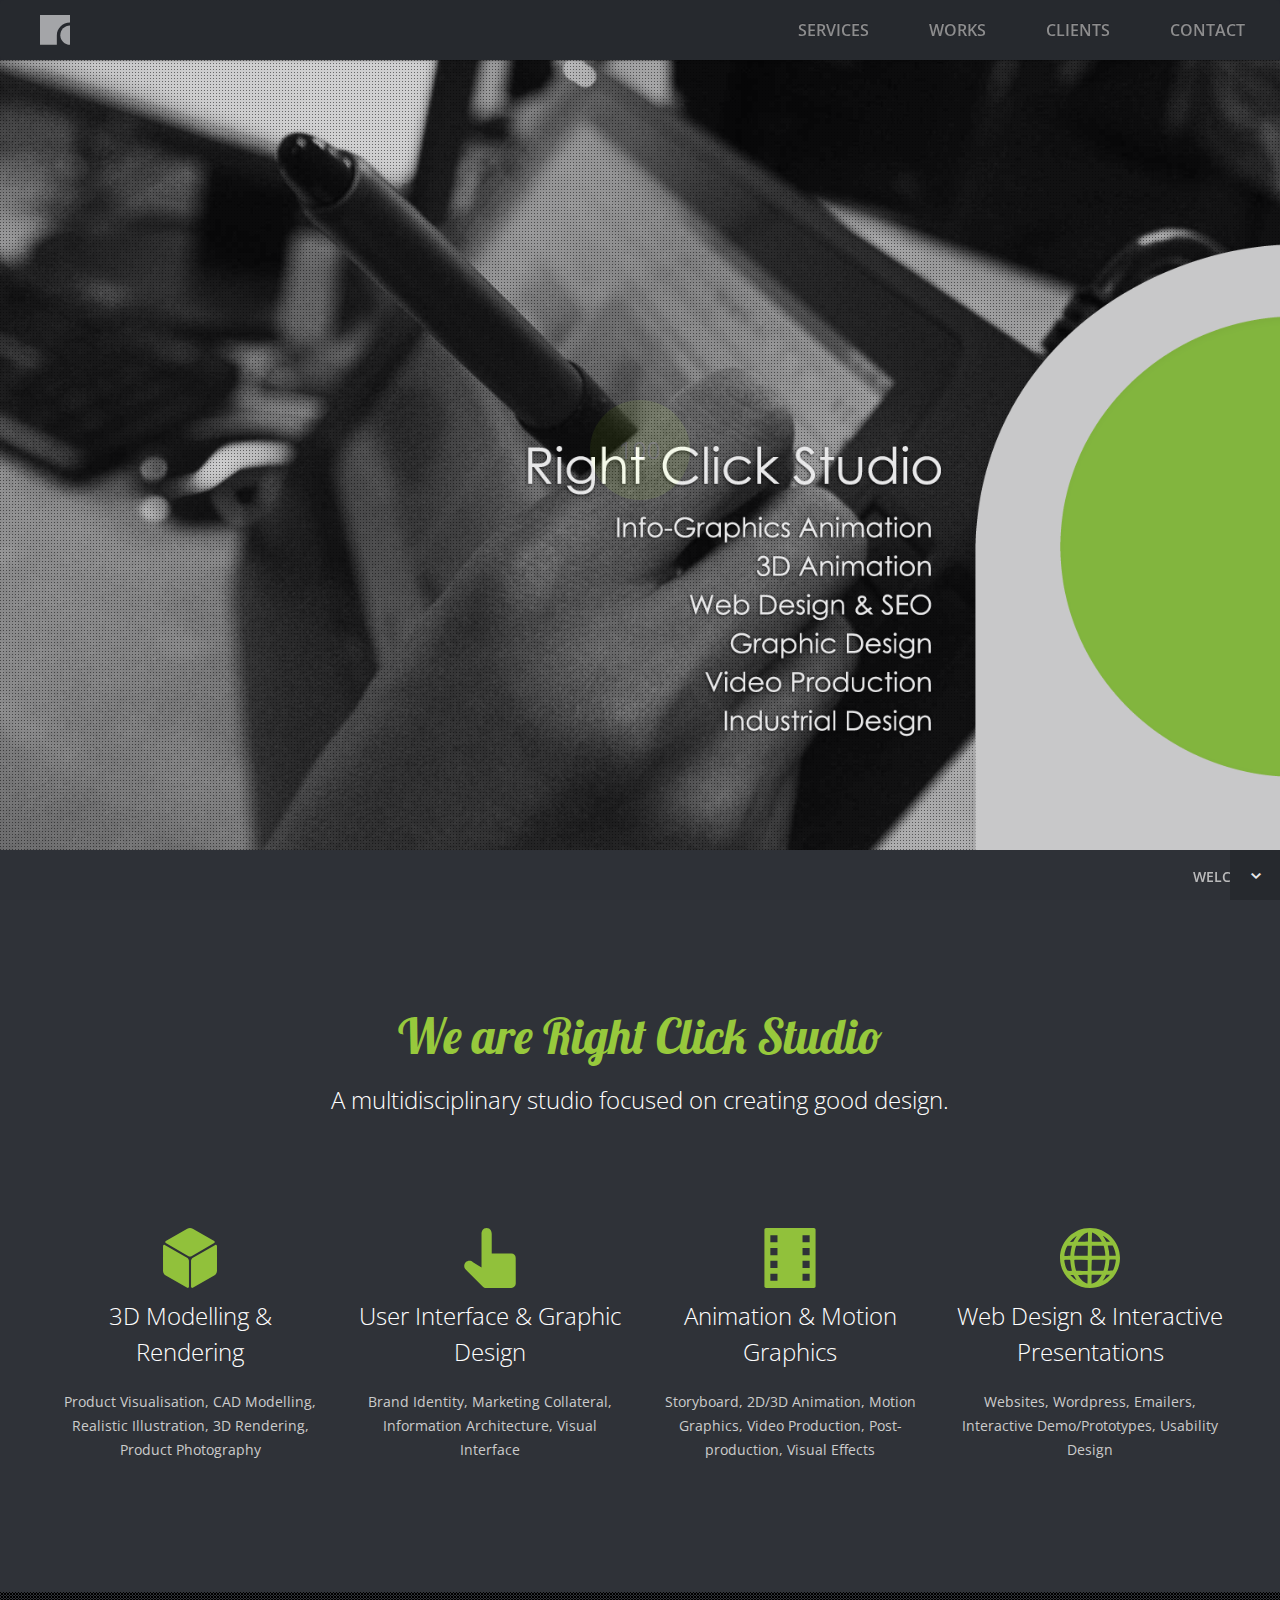
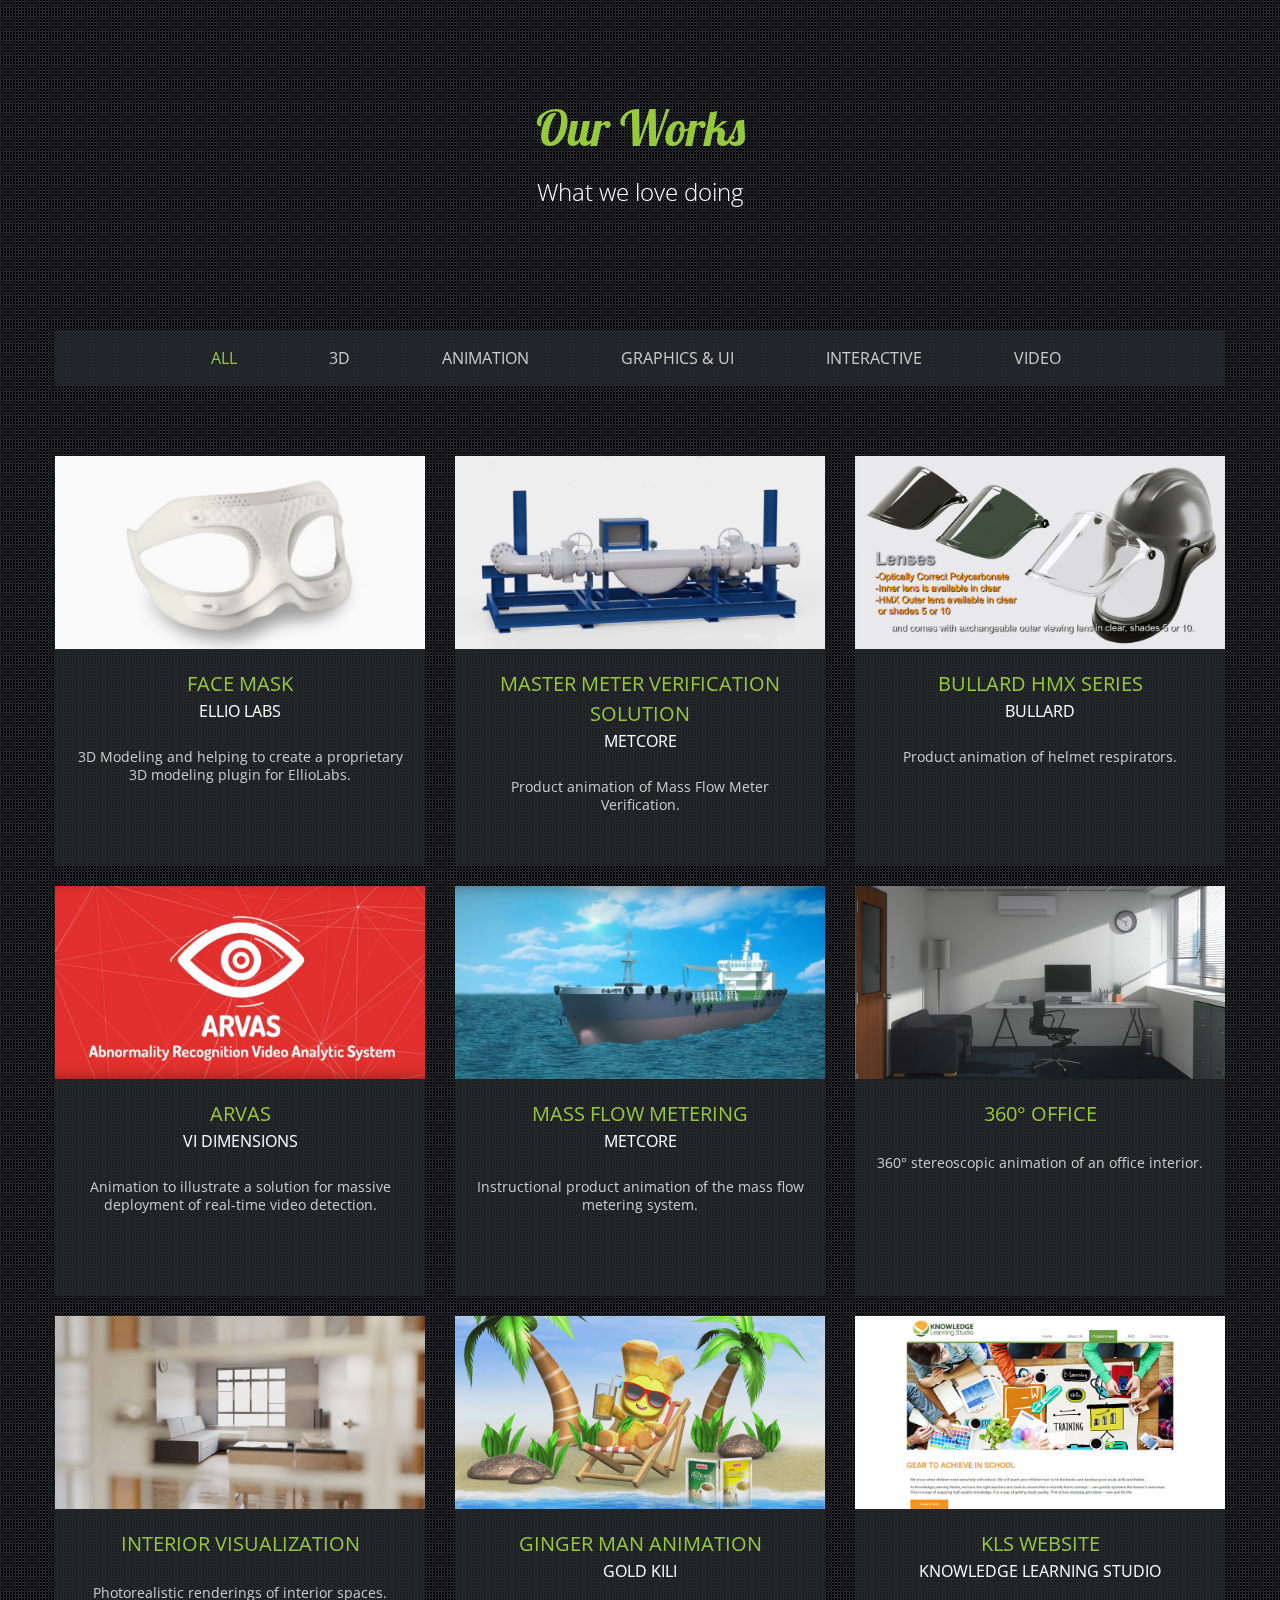
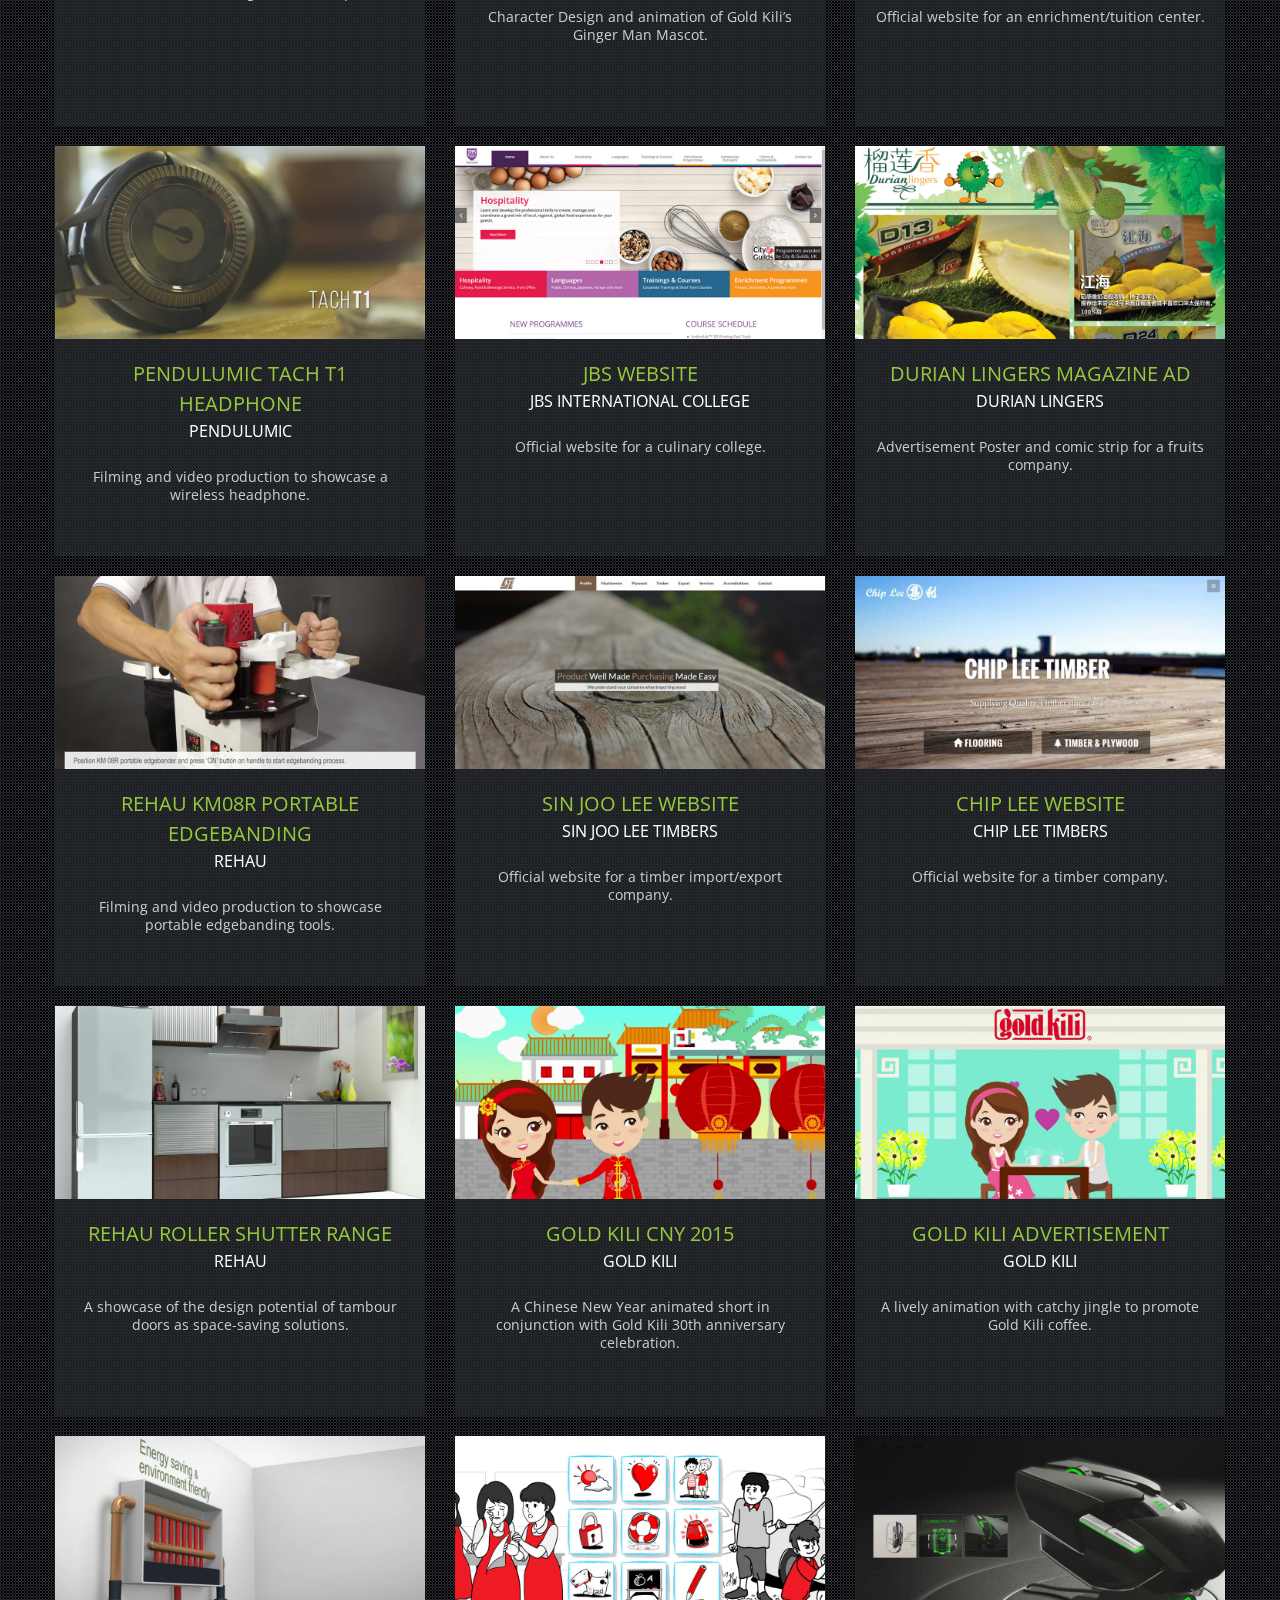
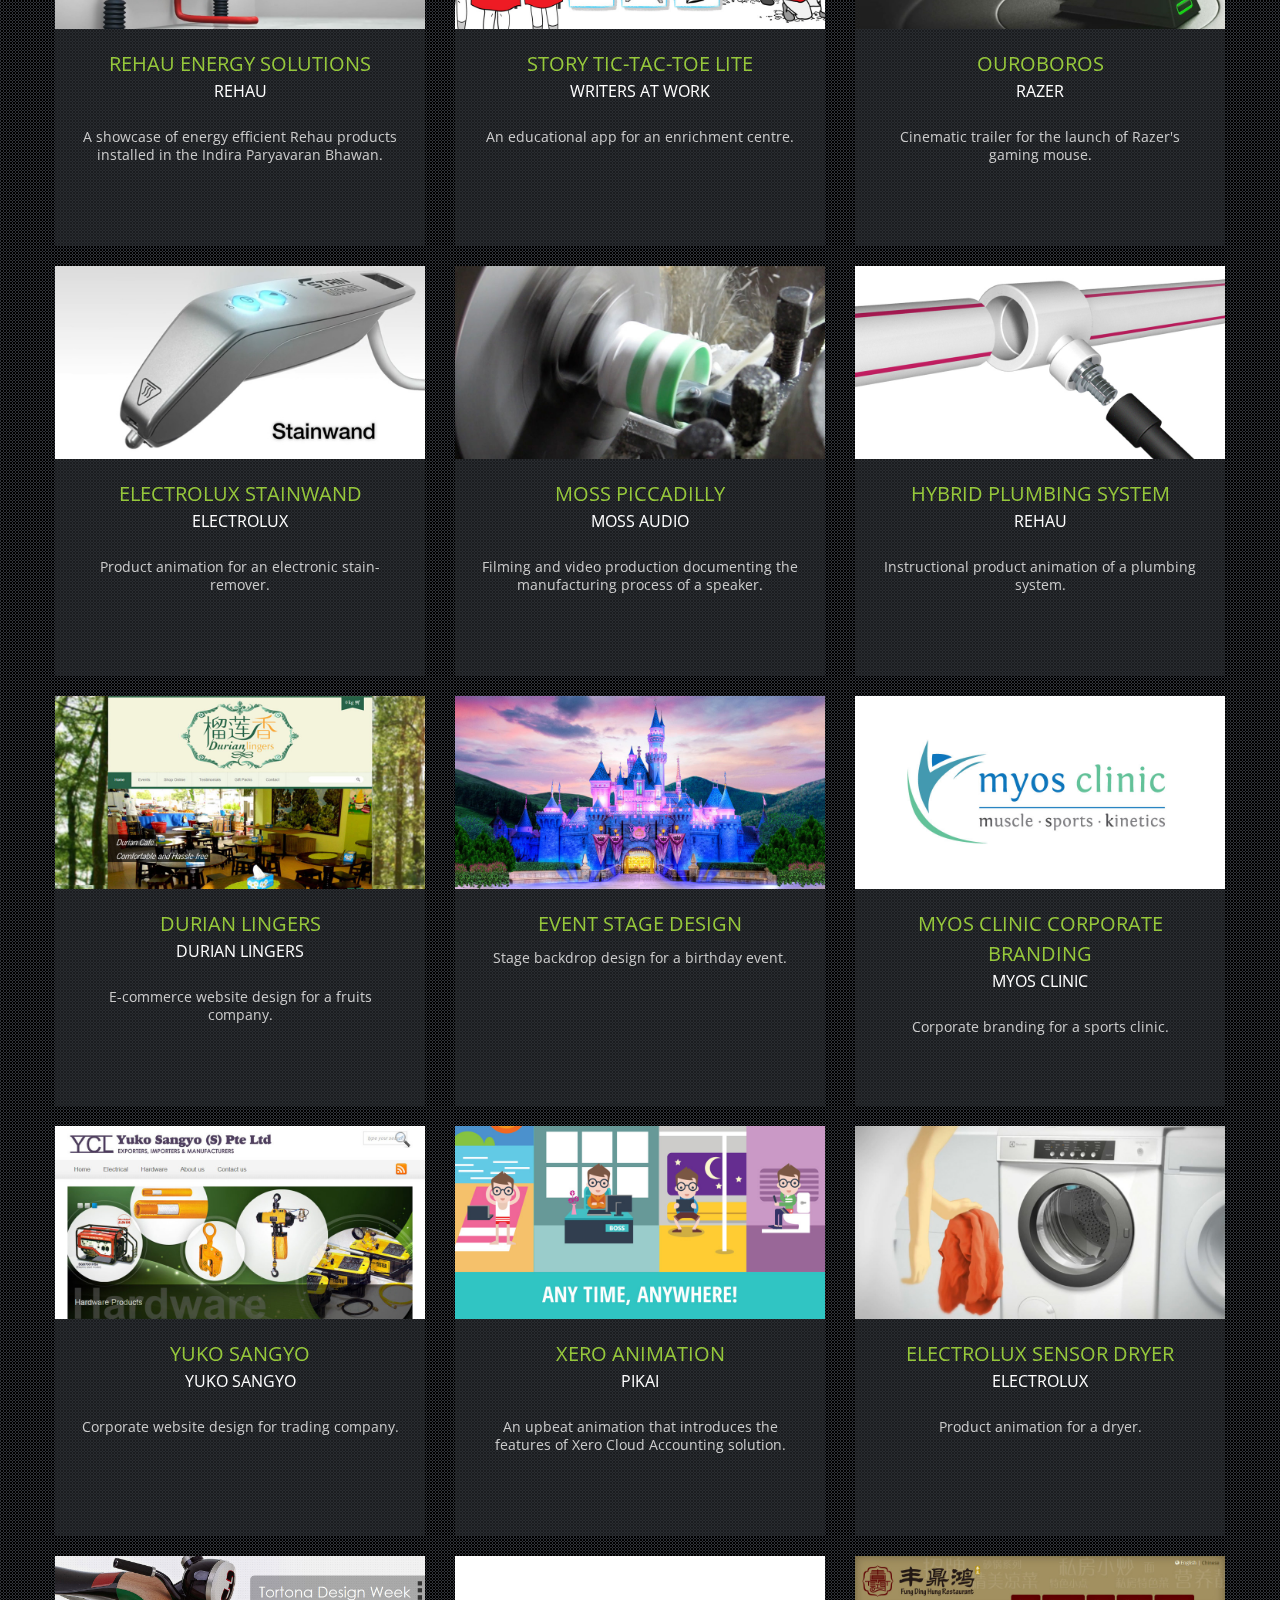
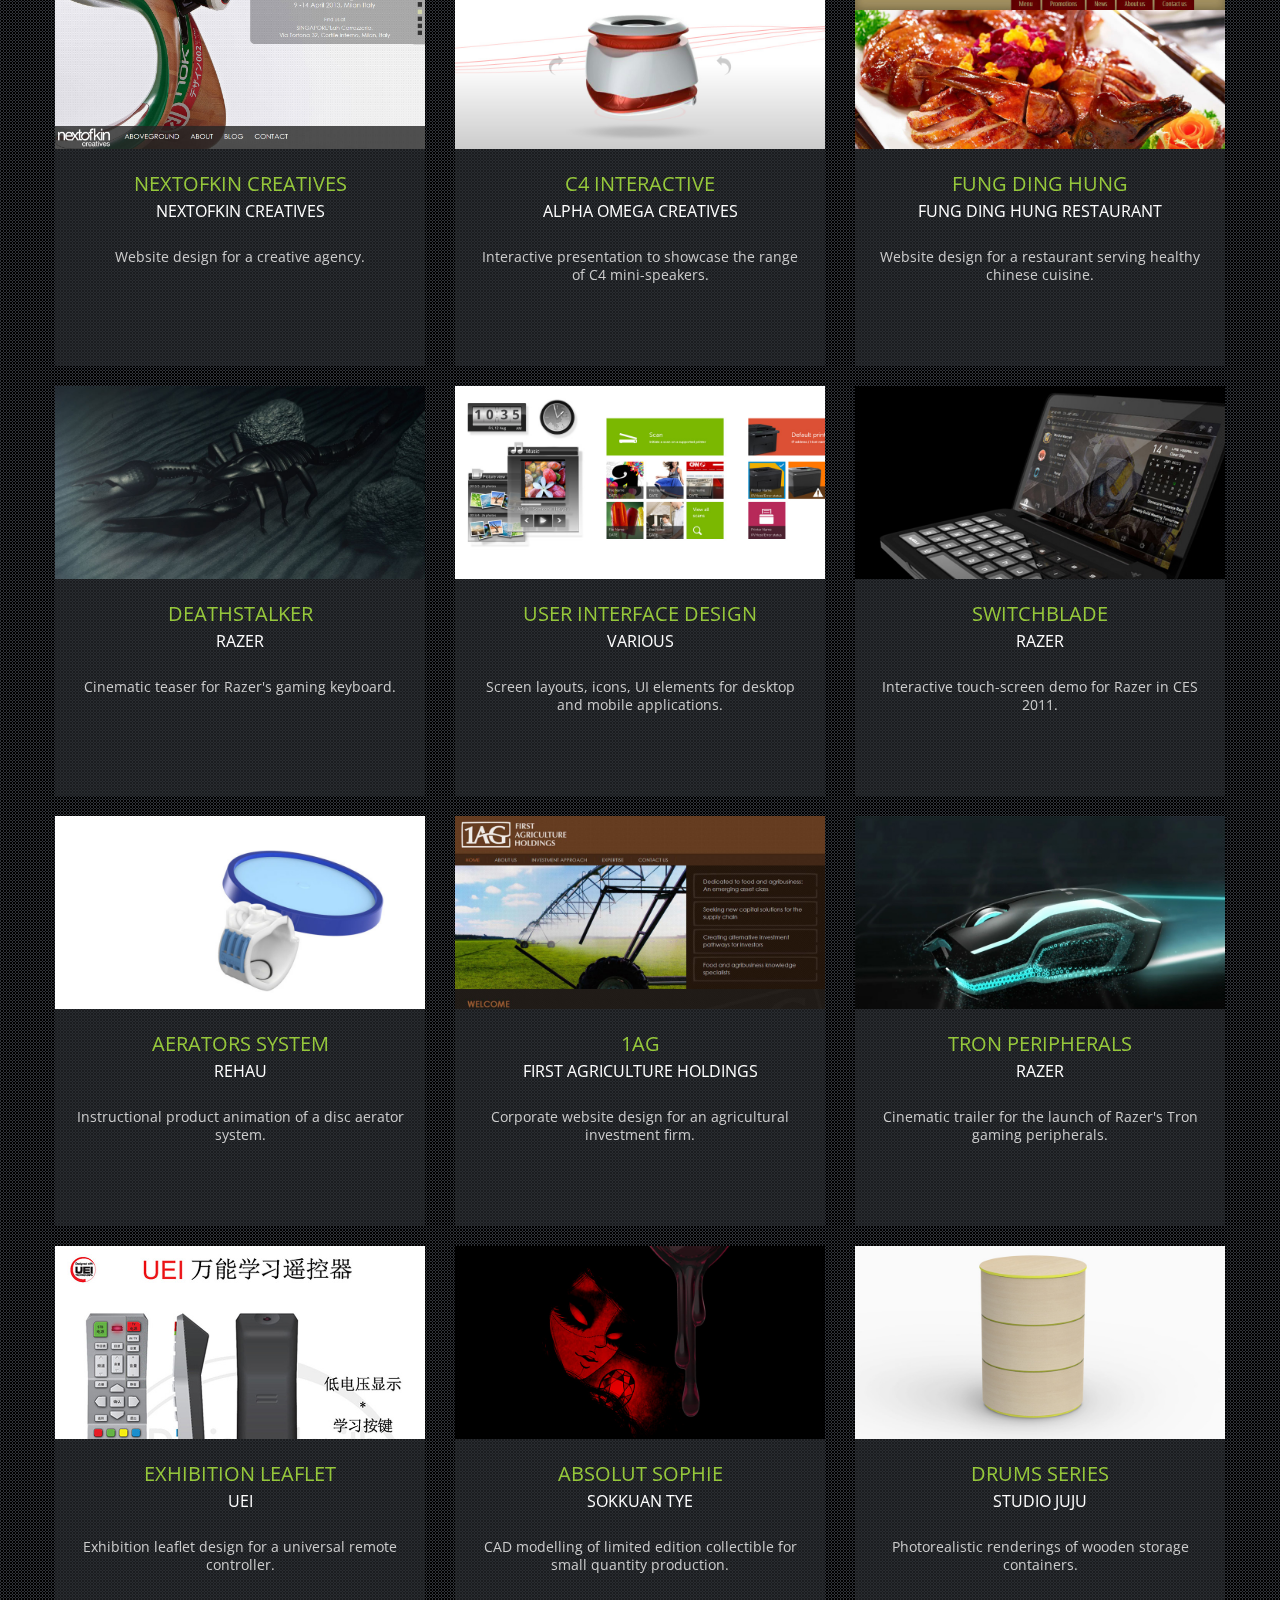
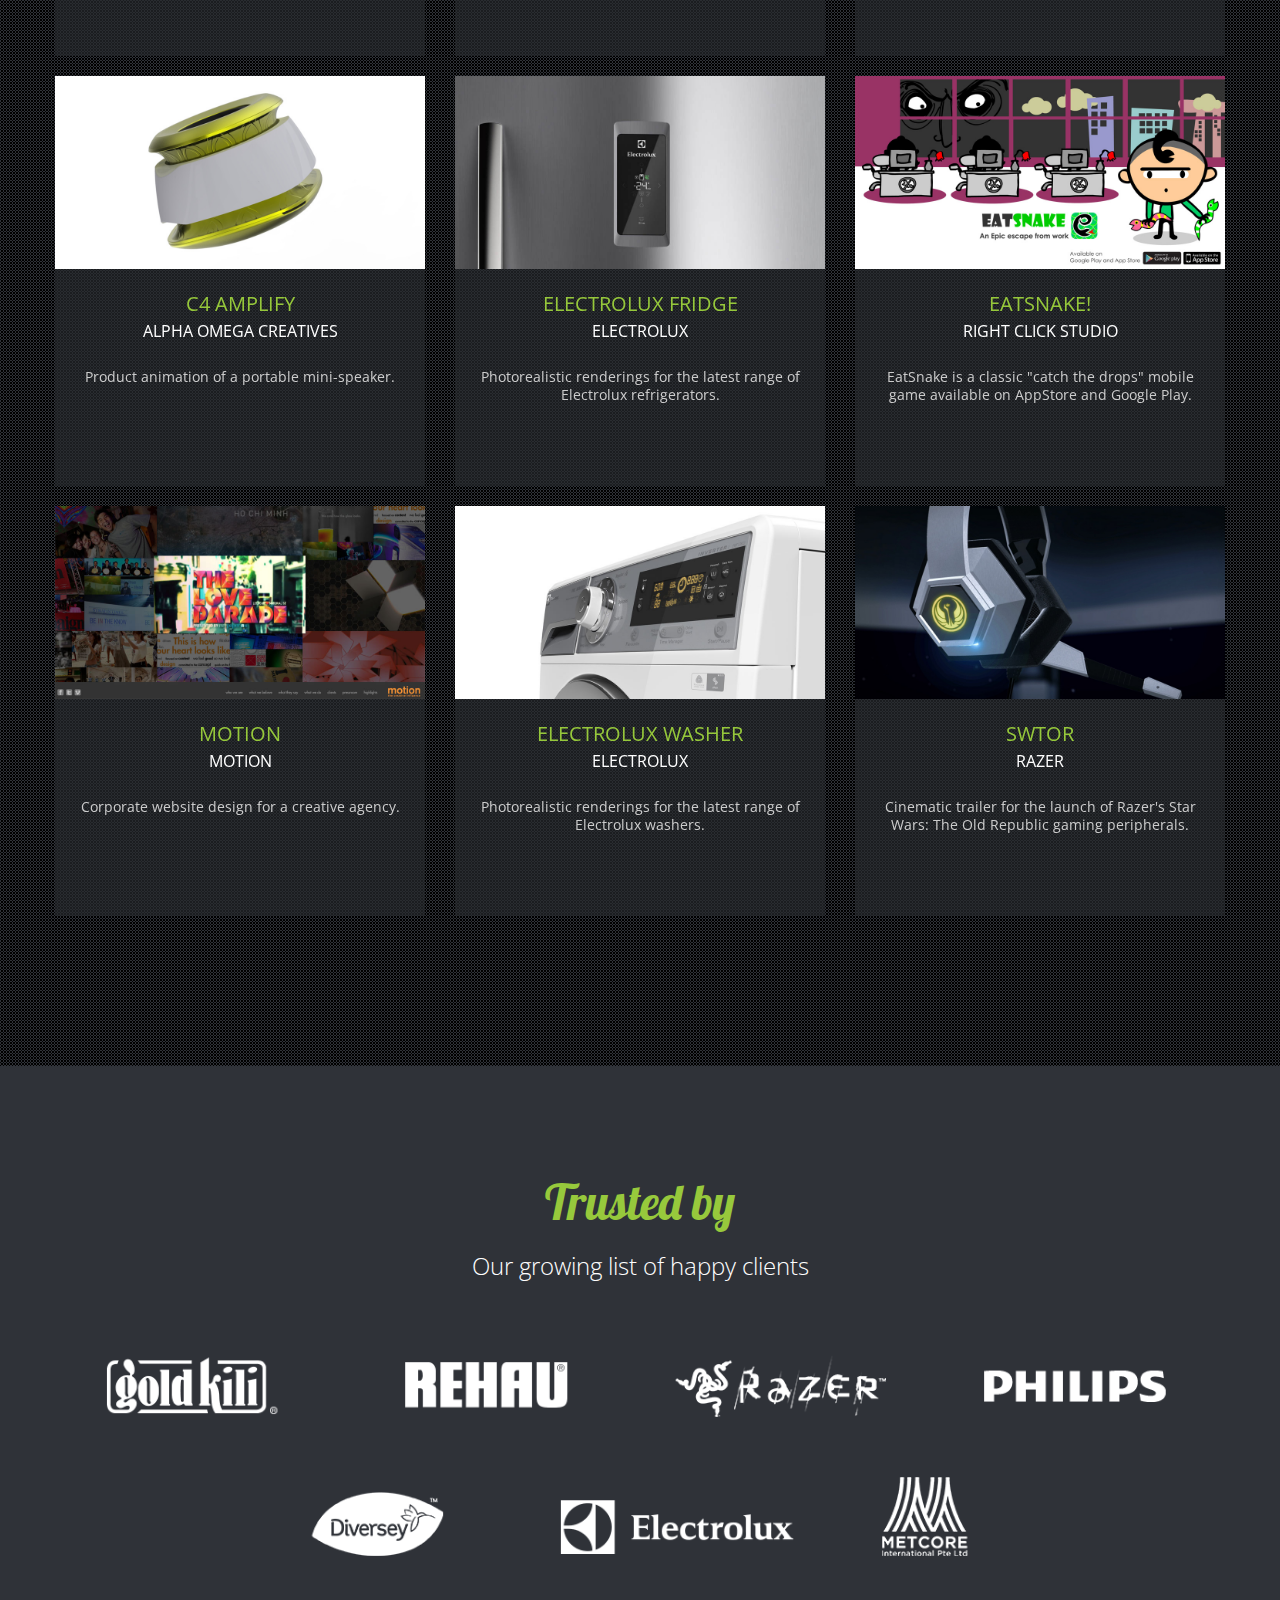
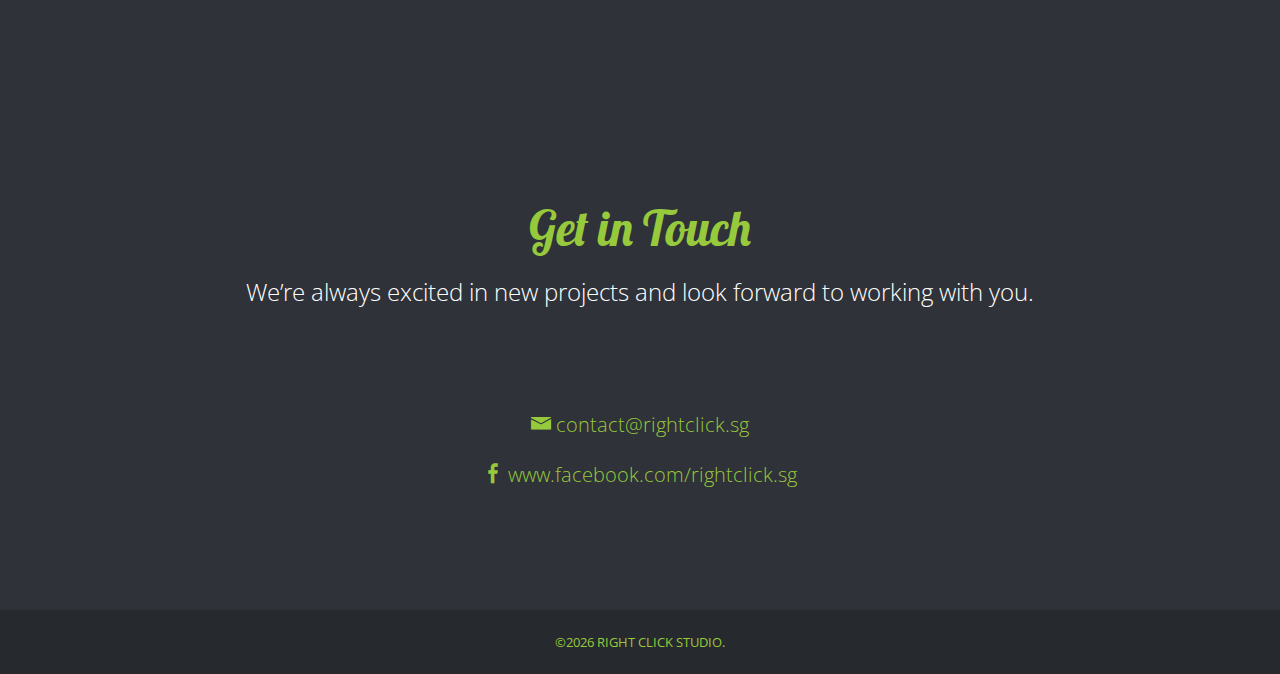
==== index.html @ 8929bd0d "First commit" ====
<!DOCTYPE html>
<!--[if lt IE 7]><html class="no-js lt-ie9 lt-ie8 lt-ie7" lang="en"> <![endif]-->
<!--[if (IE 7)&!(IEMobile)]><html class="no-js lt-ie9 lt-ie8" lang="en"><![endif]-->
<!--[if (IE 8)&!(IEMobile)]><html class="no-js lt-ie9" lang="en"><![endif]-->
<!--[if (IE 9)]><html class="no-js ie9" lang="en"><![endif]-->
<!--[if gt IE 8]><!-->
<html lang="en-US">
	<!--<!
	[endif]--><head>
		<!-- Meta Tags -->
		<meta http-equiv="Content-Type" content="text/html; charset=UTF-8" />

		<title>Right Click Studio</title>

		<!-- Mobile Specifics -->
		<meta name="viewport" content="width=device-width, initial-scale=1.0" />
		<meta name="HandheldFriendly" content="true" />
		<meta name="MobileOptimized" content="320" />

		<meta name="author" content="Right Click Studio" />
		<meta
			name="description"
			content="Right Click Studio is a team of design professionals providing service in the areas of 3D Animation, Motion Graphics, Industrial Design and Interactive Web Design."
		/>
		<meta
			name="keywords"
			content="right click studio singapore,2D and 3D animation,product animation,interactive design,web design,wedding cartoon animation,singapore wedding cartoon animation,wedding photography,videography,animated business presentation,motion graphics,interactive design singapore,human interface design company in singapore,user experience design company in singapore,3d singapore,singapore 3d,singapore innovation,design company,graphic design company,3d companies,singapore designer,3d companies,design company in singapore,singapore industrial design,3d modelling company in singapore"
		/>

		<meta property="og:title" content="Right Click Studio" />
		<meta
			property="og:description"
			content="Right Click Studio is a team of design professionals providing service in the areas of 3D Animation, Motion Graphics, Industrial Design and Interactive Web Design."
		/>
		<meta property="og:url" content="https://www.rightclick.sg/" />
		<meta property="og:type" content="website" />
		<meta
			property="og:image"
			content="https://www.rightclick.sg/_include/img/rc-og-img.jpg"
		/>
		<meta property="og:image:type" content="image/jpg" />
		<meta property="og:image:width" content="1200" />
		<meta property="og:image:height" content="630" />

		<!-- Mobile Internet Explorer ClearType Technology -->
		<!--[if IEMobile]> <meta http-equiv="cleartype" content="on" /> <![endif]-->

		<!-- Bootstrap -->
		<link href="_include/css/bootstrap.min.css" rel="stylesheet" />

		<!-- Main Style -->
		<link href="_include/css/main.css" rel="stylesheet" />

		<!-- Supersized -->
		<link href="_include/css/supersized.css" rel="stylesheet" />
		<link href="_include/css/supersized.shutter.css" rel="stylesheet" />

		<link rel="stylesheet" href="_include/prettyPhoto/css/prettyPhoto.css" />

		<!-- Font Icons -->
		<link href="_include/css/fonts.css" rel="stylesheet" />

		<!-- Shortcodes -->
		<link href="_include/css/shortcodes.css" rel="stylesheet" />

		<!-- Responsive -->
		<link href="_include/css/bootstrap-responsive.min.css" rel="stylesheet" />
		<link href="_include/css/responsive.css" rel="stylesheet" />

		<!-- Google Font -->
		<link
			href="https://fonts.googleapis.com/css?family=Lobster"
			rel="stylesheet"
			type="text/css"
		/>
		<link
			href="https://fonts.googleapis.com/css?family=Open+Sans:400,200,200italic,300,300italic,400italic,600,600italic,700,700italic,900"
			rel="stylesheet"
			type="text/css"
		/>

		<link rel="stylesheet" type="text/css" href="_include/css/bigvideo.css" />

		<!-- Fav Icon -->
		<link rel="shortcut icon" href="_include/img/ico/favicon.ico" />
		<link
			rel="apple-touch-icon"
			href="_include/img/ico/apple-touch-icon-57-precomposed.png"
		/>
		<link
			rel="apple-touch-icon"
			sizes="114x114"
			href="_include/img/ico/apple-touch-icon-114-precomposed.png"
		/>
		<link
			rel="apple-touch-icon"
			sizes="72x72"
			href="_include/img/ico/apple-touch-icon-72-precomposed.png"
		/>
		<link
			rel="apple-touch-icon"
			sizes="144x144"
			href="_include/img/ico/apple-touch-icon-144-precomposed.png"
		/>

		<!-- Modernizr -->
		<script src="_include/js/modernizr.js"></script>
	</head>

	<body>
		<!-- This section is for Splash Screen -->
		<div class="ole">
			<section id="jSplash">
				<div id="circle"></div>
			</section>
		</div>
		<!-- End of Splash Screen -->

		<!-- Homepage Slider -->
		<div id="home-slider">
			<!--	<div id="videolay" class="videolay"></div>-->
			<div class="overlay"></div>

			<div id="static-container"></div>

			<div class="control-nav">
				<div class="announcement">
					<marquee behavior="scroll" direction="left"
						>Welcome to Right Click Studio! Feel free to browse through our
						website. We’re always excited in new projects and look forward to
						working with you.</marquee
					>
				</div>
				<a id="nextsection" class="main-navi" href="#service"
					><i class="font-icon-arrow-simple-down"></i
				></a>
			</div>
		</div>
		<!-- End Homepage Slider -->

		<!-- Header -->
		<header>
			<div class="sticky-nav stuck navbar navbar-inverse">
				<div class="navbar-inner">
					<div class="container">
						<!-- .btn-navbar is used as the toggle for collapsed navbar content -->
						<a
							class="btn btn-navbar"
							data-toggle="collapse"
							data-target=".nav-collapse"
						>
							<span class="icon-bar"></span>
							<span class="icon-bar"></span>
							<span class="icon-bar"></span>
						</a>

						<!-- Be sure to leave the brand out there if you want it shown -->
						<div id="logo">
							<a class="main-navi" href="#home-slider"
								><img src="_include/img/ico/ico-rc-logo.svg"
							/></a>
						</div>

						<!-- Everything you want hidden at 940px or less, place within here -->
						<nav class="nav-collapse collapse">
							<!-- .nav, .navbar-search, .navbar-form, etc -->
							<ul id="menu-nav" class="nav">
								<li><a class="main-navi" href="#service">Services</a></li>
								<li><a class="main-navi" href="#work">Works</a></li>
								<li><a class="main-navi" href="#client">Clients</a></li>
								<li><a class="main-navi" href="#contact">Contact</a></li>
							</ul>
						</nav>
					</div>
				</div>
			</div>
		</header>
		<!-- End Header -->

		<!-- Service Section -->
		<div id="service" class="page">
			<a name="service"></a>
			<div class="container">
				<!-- Title Page -->
				<div class="row">
					<div class="span12">
						<div class="title-page">
							<h2 class="title">We are Right Click Studio</h2>
							<h3 class="title-description">
								A multidisciplinary studio focused on creating good design.
							</h3>
						</div>
					</div>
				</div>
				<!-- End Title Page -->

				<!-- Services -->
				<div class="row">
					<!-- Start Profile -->
					<div class="span3 text-center">
						<img src="_include/img/ico/ico-cube.svg" />
						<h3 class="service-name">3D Modelling &amp; Rendering</h3>
						<p class="service-description">
							Product Visualisation, CAD Modelling, Realistic Illustration, 3D
							Rendering, Product Photography
						</p>
					</div>
					<!-- End Profile -->

					<!-- Start Profile -->
					<div class="span3 text-center">
						<img src="_include/img/ico/ico-hand.svg" />
						<h3 class="service-name">User Interface &amp; Graphic Design</h3>
						<p class="service-description">
							Brand Identity, Marketing Collateral, Information Architecture,
							Visual Interface
						</p>
					</div>
					<!-- End Profile -->

					<!-- Start Profile -->
					<div class="span3 text-center">
						<img src="_include/img/ico/ico-reel.svg" />
						<h3 class="service-name">Animation &amp; Motion Graphics</h3>
						<p class="service-description">
							Storyboard, 2D/3D Animation, Motion Graphics, Video Production,
							Post-production, Visual Effects
						</p>
					</div>
					<!-- End Profile -->

					<!-- Start Profile -->
					<div class="span3 text-center">
						<img src="_include/img/ico/ico-globe.svg" />
						<h3 class="service-name">
							Web Design &amp; Interactive Presentations
						</h3>
						<p class="service-description">
							Websites, Wordpress, Emailers, Interactive Demo/Prototypes,
							Usability Design
						</p>
					</div>
					<!-- End Profile -->
				</div>
				<!-- End People -->
			</div>
		</div>
		<!-- End Service Section -->

		<!-- Our Work Section -->
		<div id="work" class="page-alternate">
			<div class="container">
				<!-- Title Page -->
				<div class="row">
					<div class="span12">
						<div class="title-page">
							<h2 class="title">Our Works</h2>
							<h3 class="title-description">What we love doing</h3>
						</div>
					</div>
				</div>
				<!-- End Title Page -->

				<!-- Portfolio -->
				<div class="portfolio portfolio-page container">
					<div class="row">
						<div class="span12">
							<h4 class="filter-portfolio">
								<a class="all" id="active-imgs" href="#">All</a> &nbsp;
								<a class="3d-design" id="" href="#">3D</a> &nbsp;
								<a class="motion-design" id="" href="#">Animation</a> &nbsp;
								<a class="interface-design" id="" href="#">Graphics &amp; UI</a>
								&nbsp;
								<a class="web-design" id="" href="#">Interactive</a> &nbsp;
								<a class="video-design" id="" href="#">Video</a> &nbsp;
							</h4>
						</div>
					</div>

					<div class="row">
						<!-- Portfolio Listings -->
						<ul id="portfolio-listings" class="portfolio-img">
							<li data-id="p-48" data-type="3d-design" class="span4">
								<div class="listing">
									<a
										href="https://www.elliolabs.com/"
										title="Face Mask for Ellio Labs"
										target="_blank"
										><img
											src="_include/img/portfolio/EllioLabs-02.jpg"
											alt="Master Meter Verification Solution"
									/></a>
									<h4>Face Mask</h4>
									<h6>Ellio Labs</h6>
									<p>
										3D Modeling and helping to create a proprietary 3D modeling
										plugin for EllioLabs.
									</p>
								</div>
							</li>

							<li data-id="p-47" data-type="motion-design" class="span4">
								<div class="listing">
									<a
										href="https://www.youtube.com/watch?v=7clbVStNsP8&width=960&height=540"
										rel="prettyPhoto"
										title="Master Meter Verification Solution"
										><img
											src="_include/img/portfolio/MasterMeter-01.jpg"
											alt="Master Meter Verification Solution"
									/></a>
									<h4>Master Meter Verification Solution</h4>
									<h6>Metcore</h6>
									<p>Product animation of Mass Flow Meter Verification.</p>
								</div>
							</li>

							<li data-id="p-46" data-type="motion-design" class="span4">
								<div class="listing">
									<a
										href="https://www.youtube.com/watch?v=sD3a9J2bSqQ&width=960&height=540"
										rel="prettyPhoto"
										title="Product animation of helmet respirators."
										><img
											src="_include/img/portfolio/bullard_hmx.jpg"
											alt="Bullard HMX Series"
									/></a>
									<h4>Bullard HMX Series</h4>
									<h6>Bullard</h6>
									<p>Product animation of helmet respirators.</p>
								</div>
							</li>

							<li data-id="p-45" data-type="motion-design" class="span4">
								<div class="listing">
									<a
										href="https://www.youtube.com/watch?v=wcv_cnky2-o&width=960&height=540"
										rel="prettyPhoto"
										title="An animation to illustrate massive deployment of real-time video detection."
										><img
											src="_include/img/portfolio/arvas.jpg"
											alt="Abnormality Recognition Video Analytics System"
									/></a>
									<h4>ARVAS</h4>
									<h6>Vi Dimensions</h6>
									<p>
										Animation to illustrate a solution for massive deployment of
										real-time video detection.
									</p>
								</div>
							</li>

							<li data-id="p-44" data-type="motion-design" class="span4">
								<div class="listing">
									<a
										href="https://www.youtube.com/watch?v=akjUXB6oFd0&width=960&height=540"
										rel="prettyPhoto"
										title="Instructional product animation of the mass flow metering system."
										><img
											src="_include/img/portfolio/metcore-massflow.jpg"
											alt="Metcore Massflow Metering"
									/></a>
									<h4>Mass Flow Metering</h4>
									<h6>Metcore</h6>
									<p>
										Instructional product animation of the mass flow metering
										system.
									</p>
								</div>
							</li>

							<li data-id="p-43" data-type="3d-design" class="span4">
								<div class="listing">
									<a
										href="https://www.youtube.com/watch?v=NeJaYc4cN-k&width=960&height=540"
										rel="prettyPhoto"
										title="360&deg; Office"
										><img
											src="_include/img/portfolio/interior-office.jpg"
											alt="360&deg; Office"
									/></a>
									<h4>360&deg; Office</h4>
									<h6></h6>
									<p>360&deg; stereoscopic animation of an office interior.</p>
								</div>
							</li>

							<li data-id="p-42" data-type="3d-design" class="span4">
								<div class="listing">
									<a
										href="_include/img/portfolio/interior-1.jpg"
										rel="prettyPhoto[pp_gal14]"
										title=""
										><img src="_include/img/portfolio/interior-1.jpg" alt=""
									/></a>
									<a
										href="_include/img/portfolio/interior-2.jpg"
										rel="prettyPhoto[pp_gal14]"
										title=""
									></a>
									<h4>Interior Visualization</h4>
									<h6></h6>
									<p>Photorealistic renderings of interior spaces.</p>
								</div>
							</li>

							<li data-id="p-41" data-type="motion-design" class="span4">
								<div class="listing">
									<a
										href="https://www.youtube.com/watch?v=XencafnwxzA&width=960&height=540"
										rel="prettyPhoto"
										title="Gold Kili Ginger Man Mascot Animation"
										><img
											src="_include/img/portfolio/ginger-man-animation.jpg"
											alt="Gold Kili Ginger Man Mascot Animation"
									/></a>
									<h4>Ginger Man Animation</h4>
									<h6>Gold Kili</h6>
									<p>
										Character Design and animation of Gold Kili&rsquo;s Ginger
										Man Mascot.
									</p>
								</div>
							</li>

							<li data-id="p-40" data-type="web-design" class="span4">
								<div class="listing">
									<img
										src="_include/img/portfolio/kls-website.jpg"
										alt="Knowledge Learning Studio Website"
									/>
									<h4>KLS Website</h4>
									<h6>Knowledge Learning Studio</h6>
									<p>Official website for an enrichment/tuition center.</p>
								</div>
							</li>

							<li data-id="p-39" data-type="video-design" class="span4">
								<div class="listing">
									<a
										href="https://www.youtube.com/watch?v=Gh2VLQiSPPU&width=960&height=540"
										rel="prettyPhoto"
										title="Pendulumic Tach T1 Headphone"
										><img
											src="_include/img/portfolio/tachT1.jpg"
											alt="Pendulumic Tach T1 Headphone"
									/></a>
									<h4>Pendulumic Tach T1 Headphone</h4>
									<h6>Pendulumic</h6>
									<p>
										Filming and video production to showcase a wireless
										headphone.
									</p>
								</div>
							</li>

							<li data-id="p-38" data-type="web-design" class="span4">
								<div class="listing">
									<img
										src="_include/img/portfolio/jbs-website.jpg"
										alt="JBS Website"
									/>
									<h4>JBS Website</h4>
									<h6>JBS International College</h6>
									<p>Official website for a culinary college.</p>
								</div>
							</li>

							<li data-id="p-37" data-type="interface-design" class="span4">
								<div class="listing">
									<a
										href="_include/img/portfolio/durianlingers-mag-ad-full.jpg"
										rel="prettyPhoto[dl_mag]"
										title="Durian Lingers Magazine Ad"
										><img
											src="_include/img/portfolio/durianlingers-mag-ad.jpg"
											alt=""
									/></a>
									<a
										href="_include/img/portfolio/durianlingers-comic-full.jpg"
										rel="prettyPhoto[dl_mag]"
										title="Durian Lingers Comic"
									></a>
									<h4>Durian Lingers Magazine Ad</h4>
									<h6>Durian Lingers</h6>
									<p>
										Advertisement Poster and comic strip for a fruits company.
									</p>
								</div>
							</li>

							<li data-id="p-36" data-type="video-design" class="span4">
								<div class="listing">
									<a
										href="https://www.youtube.com/watch?v=itWVe5AQ1Qk&width=960&height=540"
										rel="prettyPhoto"
										title="REHAU KM08R Portable Edgebanding"
										><img
											src="_include/img/portfolio/rehau-edgebanding.jpg"
											alt=""
									/></a>
									<h4>REHAU KM08R Portable Edgebanding</h4>
									<h6>Rehau</h6>
									<p>
										Filming and video production to showcase portable
										edgebanding tools.
									</p>
								</div>
							</li>

							<li data-id="p-35" data-type="web-design" class="span4">
								<div class="listing">
									<a
										href="https://www.sinjoolee.com.sg"
										target="_blank"
										title="Sin Joo Lee Timber Website"
										><img
											src="_include/img/portfolio/sin-joo-lee-website.jpg"
											alt=""
									/></a>
									<h4>Sin Joo Lee Website</h4>
									<h6>Sin Joo Lee Timbers</h6>
									<p>Official website for a timber import/export company.</p>
								</div>
							</li>

							<li data-id="p-34" data-type="web-design" class="span4">
								<div class="listing">
									<img
										src="_include/img/portfolio/chip-lee-website.jpg"
										alt="Chip Lee Website"
									/>
									<h4>Chip Lee Website</h4>
									<h6>Chip Lee Timbers</h6>
									<p>Official website for a timber company.</p>
								</div>
							</li>

							<li data-id="p-33" data-type="motion-design" class="span4">
								<div class="listing">
									<a
										href="https://www.youtube.com/watch?v=VhNzp_0aIqQ&width=960&height=540"
										rel="prettyPhoto"
										title="Rehau Roller Shutter Range"
										><img
											src="_include/img/portfolio/rehau-roller-shutter.jpg"
											alt=""
									/></a>
									<h4>Rehau Roller Shutter Range</h4>
									<h6>Rehau</h6>
									<p>
										A showcase of the design potential of tambour doors as
										space-saving solutions.
									</p>
								</div>
							</li>

							<li data-id="p-32" data-type="motion-design" class="span4">
								<div class="listing">
									<a
										href="https://www.youtube.com/watch?v=gLYMdryRaFY&width=960&height=540"
										rel="prettyPhoto"
										title="Gold Kili Chinese New Year 2015"
										><img
											src="_include/img/portfolio/goldkili-cny2015.jpg"
											alt=""
									/></a>
									<h4>Gold Kili CNY 2015</h4>
									<h6>Gold Kili</h6>
									<p>
										A Chinese New Year animated short in conjunction with Gold
										Kili 30th anniversary celebration.
									</p>
								</div>
							</li>

							<li data-id="p-31" data-type="motion-design" class="span4">
								<div class="listing">
									<a
										href="https://www.youtube.com/watch?v=a2RZSucB0pk&width=960&height=540"
										rel="prettyPhoto"
										title="Gold Kili Advertisement"
										><img src="_include/img/portfolio/goldkili-ad.jpg" alt=""
									/></a>
									<h4>Gold Kili Advertisement</h4>
									<h6>Gold Kili</h6>
									<p>
										A lively animation with catchy jingle to promote Gold Kili
										coffee.
									</p>
								</div>
							</li>

							<li data-id="p-30" data-type="motion-design" class="span4">
								<div class="listing">
									<a
										href="https://www.youtube.com/watch?v=My7DtsCLZww&width=960&height=540"
										rel="prettyPhoto"
										title="Rehau Energy Solutions"
										><img
											src="_include/img/portfolio/rehau-energy-solutions.jpg"
											alt=""
									/></a>
									<h4>Rehau Energy Solutions</h4>
									<h6>Rehau</h6>
									<p>
										A showcase of energy efficient Rehau products installed in
										the Indira Paryavaran Bhawan.
									</p>
								</div>
							</li>

							<li data-id="p-29" data-type="web-design" class="span4">
								<div class="listing">
									<img src="_include/img/portfolio/story.jpg" alt="" />
									<h4>Story Tic-Tac-Toe Lite</h4>
									<h6>Writers At Work</h6>
									<p>An educational app for an enrichment centre.</p>
								</div>
							</li>

							<li data-id="p-28" data-type="motion-design" class="span4">
								<div class="listing">
									<a
										href="https://youtu.be/XIxNLpYcDa4&width=960&height=540"
										rel="prettyPhoto"
										title="Ouroboros"
										><img src="_include/img/slider/2.jpg" alt=""
									/></a>
									<h4>Ouroboros</h4>
									<h6>Razer</h6>
									<p>
										Cinematic trailer for the launch of Razer's gaming mouse.
									</p>
								</div>
							</li>

							<li data-id="p-27" data-type="motion-design" class="span4">
								<div class="listing">
									<a
										href="https://www.youtube.com/watch?v=c68vl6ilhvQ&width=960&height=540"
										rel="prettyPhoto"
										title="Electrolux Stainwand"
										><img src="_include/img/portfolio/stainwand.jpg" alt=""
									/></a>
									<h4>Electrolux Stainwand</h4>
									<h6>Electrolux</h6>
									<p>Product animation for an electronic stain-remover.</p>
								</div>
							</li>

							<li data-id="p-26" data-type="video-design" class="span4">
								<div class="listing">
									<a
										href="https://www.youtube.com/watch?v=0yJYqdh_3pI&width=960&height=540"
										rel="prettyPhoto"
										title="Moss Piccadilly Speakers"
										><img src="_include/img/portfolio/moss.jpg" alt=""
									/></a>
									<h4>Moss Piccadilly</h4>
									<h6>Moss Audio</h6>
									<p>
										Filming and video production documenting the manufacturing
										process of a speaker.
									</p>
								</div>
							</li>

							<li data-id="p-25" data-type="motion-design" class="span4">
								<div class="listing">
									<a
										href="https://www.youtube.com/watch?v=WglAaAFo8Ik&width=960&height=540"
										rel="prettyPhoto"
										title="Hybrid Plumbing System"
										><img src="_include/img/portfolio/rehau-hybrid.jpg" alt=""
									/></a>
									<h4>Hybrid Plumbing System</h4>
									<h6>Rehau</h6>
									<p>Instructional product animation of a plumbing system.</p>
								</div>
							</li>

							<li data-id="p-24" data-type="web-design" class="span4">
								<div class="listing">
									<a
										href="https://www.durianlingers.com.sg"
										target="_blank"
										title="Yuko Sangyo"
										><img src="_include/img/portfolio/durianlingers.jpg" alt=""
									/></a>
									<h4>Durian Lingers</h4>
									<h6>Durian Lingers</h6>
									<p>E-commerce website design for a fruits company.</p>
								</div>
							</li>

							<li data-id="p-23" data-type="interface-design" class="span4">
								<div class="listing">
									<a
										href="_include/img/portfolio/party-1.jpg"
										rel="prettyPhoto[pp_gal7]"
										title="Events Design"
										><img src="_include/img/portfolio/party-1.jpg" alt=""
									/></a>
									<a
										href="_include/img/portfolio/party-2.jpg"
										rel="prettyPhoto[pp_gal7]"
										title="Events Design"
									></a>
									<h4>Event Stage Design</h4>
									<p>Stage backdrop design for a birthday event.</p>
								</div>
							</li>

							<li data-id="p-22" data-type="interface-design" class="span4">
								<div class="listing">
									<a
										href="_include/img/portfolio/myos-1.jpg"
										rel="prettyPhoto[pp_gal6]"
										title="Collateral Design"
										><img src="_include/img/portfolio/myos-0.jpg" alt=""
									/></a>
									<a
										href="_include/img/portfolio/myos-2.jpg"
										rel="prettyPhoto[pp_gal6]"
										title="Signage Design"
									></a>
									<a
										href="_include/img/portfolio/myos-3.jpg"
										rel="prettyPhoto[pp_gal6]"
										title="Shopfront Display"
									></a>
									<h4>Myos Clinic Corporate Branding</h4>
									<h6>Myos Clinic</h6>
									<p>Corporate branding for a sports clinic.</p>
								</div>
							</li>

							<li data-id="p-21" data-type="web-design" class="span4">
								<div class="listing">
									<img src="_include/img/portfolio/yukosg.jpg" alt="" />
									<h4>Yuko Sangyo</h4>
									<h6>Yuko Sangyo</h6>
									<p>Corporate website design for trading company.</p>
								</div>
							</li>

							<li data-id="p-20" data-type="motion-design" class="span4">
								<div class="listing">
									<a
										href="https://youtu.be/z5DlPm9jlKk&width=960&height=540"
										rel="prettyPhoto"
										title="Xero Animation"
										><img src="_include/img/slider/1.jpg" alt=""
									/></a>
									<h4>Xero Animation</h4>
									<h6>Pikai</h6>
									<p>
										An upbeat animation that introduces the features of Xero
										Cloud Accounting solution.
									</p>
								</div>
							</li>

							<li data-id="p-19" data-type="motion-design" class="span4">
								<div class="listing">
									<a
										href="https://www.youtube.com/watch?v=v4PUZ6PWGi8&width=960&height=540"
										rel="prettyPhoto"
										title="Electrolux Sensor Dryer"
										><img src="_include/img/portfolio/sensor-dryer.jpg" alt=""
									/></a>
									<h4>Electrolux Sensor Dryer</h4>
									<h6>Electrolux</h6>
									<p>Product animation for a dryer.</p>
								</div>
							</li>

							<li data-id="p-18" data-type="web-design" class="span4">
								<div class="listing">
									<a
										href="https://www.nextofkincreatives.com"
										target="_blank"
										title="Nextofkin Creatives"
										><img src="_include/img/portfolio/nok1.jpg" alt=""
									/></a>
									<h4>Nextofkin Creatives</h4>
									<h6>Nextofkin Creatives</h6>
									<p>Website design for a creative agency.</p>
								</div>
							</li>

							<li data-id="p-17" data-type="web-design" class="span4">
								<div class="listing">
									<a
										href="main.swf?width=900&height=500"
										rel="prettyPhoto[flash]"
										title="C4 Interactive"
										><img src="_include/img/portfolio/c4interactive.jpg" alt=""
									/></a>
									<h4>C4 Interactive</h4>
									<h6>Alpha Omega Creatives</h6>
									<p>
										Interactive presentation to showcase the range of C4
										mini-speakers.
									</p>
								</div>
							</li>

							<li data-id="p-16" data-type="web-design" class="span4">
								<div class="listing">
									<a
										href="https://www.fungdinghung.com"
										target="_blank"
										title="Fung Ding Hung Restaurant"
										><img src="_include/img/portfolio/fdh.jpg" alt=""
									/></a>
									<h4>Fung Ding Hung</h4>
									<h6>Fung Ding Hung Restaurant</h6>
									<p>
										Website design for a restaurant serving healthy chinese
										cuisine.
									</p>
								</div>
							</li>

							<li data-id="p-15" data-type="motion-design" class="span4">
								<div class="listing">
									<a
										href="https://youtu.be/-g3l6_rsRC0&width=960&height=540"
										rel="prettyPhoto"
										title="Deathstalker"
										><img src="_include/img/portfolio/deathstalker.jpg" alt=""
									/></a>
									<h4>Deathstalker</h4>
									<h6>Razer</h6>
									<p>Cinematic teaser for Razer's gaming keyboard.</p>
								</div>
							</li>

							<li data-id="p-14" data-type="interface-design" class="span4">
								<div class="listing">
									<a
										href="_include/img/slider/5.jpg"
										rel="prettyPhoto"
										title="User Interface"
										><img src="_include/img/slider/5.jpg" alt=""
									/></a>
									<h4>User Interface Design</h4>
									<h6>Various</h6>
									<p>
										Screen layouts, icons, UI elements for desktop and mobile
										applications.
									</p>
								</div>
							</li>

							<li data-id="p-13" data-type="interface-design" class="span4">
								<div class="listing">
									<a
										href="https://youtu.be/HWRsONYewZc&width=960&height=540"
										rel="prettyPhoto"
										title="Switchblade"
										><img src="_include/img/portfolio/blade1.jpg" alt=""
									/></a>
									<h4>Switchblade</h4>
									<h6>Razer</h6>
									<p>Interactive touch-screen demo for Razer in CES 2011.</p>
								</div>
							</li>

							<li data-id="p-12" data-type="motion-design" class="span4">
								<div class="listing">
									<a
										href="https://youtu.be/Kf9i9NBao2w&width=960&height=540"
										rel="prettyPhoto"
										title="Aerators System"
										><img src="_include/img/portfolio/aerator.jpg" alt=""
									/></a>
									<h4>Aerators System</h4>
									<h6>Rehau</h6>
									<p>
										Instructional product animation of a disc aerator system.
									</p>
								</div>
							</li>

							<li data-id="p-11" data-type="web-design" class="span4">
								<div class="listing">
									<img src="_include/img/portfolio/1ag.jpg" alt="1AG" />
									<h4>1AG</h4>
									<h6>First Agriculture Holdings</h6>
									<p>
										Corporate website design for an agricultural investment
										firm.
									</p>
								</div>
							</li>

							<li data-id="p-10" data-type="motion-design" class="span4">
								<div class="listing">
									<a
										href="https://youtu.be/YFm6UOLltAk&width=960&height=540"
										rel="prettyPhoto"
										title="Tron Peripherals"
										><img src="_include/img/portfolio/tron.jpg" alt=""
									/></a>
									<h4>Tron Peripherals</h4>
									<h6>Razer</h6>
									<p>
										Cinematic trailer for the launch of Razer's Tron gaming
										peripherals.
									</p>
								</div>
							</li>

							<li data-id="p-9" data-type="interface-design" class="span4">
								<div class="listing">
									<a
										href="_include/img/portfolio/uei-exhibit1.jpg"
										rel="prettyPhoto[pp_gal4]"
										title="Exhibition Leaflet"
										><img
											src="_include/img/portfolio/uei-exhibit-thumb.jpg"
											alt=""
									/></a>
									<a
										href="_include/img/portfolio/uei-exhibit2.jpg"
										rel="prettyPhoto[pp_gal4]"
										title="Exhibition Leaflet"
									></a>
									<a
										href="_include/img/portfolio/uei-exhibit3.jpg"
										rel="prettyPhoto[pp_gal4]"
										title="Exhibition Leaflet"
									></a>
									<h4>Exhibition Leaflet</h4>
									<h6>UEI</h6>
									<p>
										Exhibition leaflet design for a universal remote controller.
									</p>
								</div>
							</li>

							<li data-id="p-8" data-type="3d-design" class="span4">
								<div class="listing">
									<a
										href="_include/img/portfolio/absolut-sophie1.jpg"
										rel="prettyPhoto[pp_gal3]"
										title="Absolut Sophie"
										><img
											src="_include/img/portfolio/absolut-sophie1.jpg"
											alt=""
									/></a>
									<a
										href="_include/img/portfolio/absolut-sophie2.jpg"
										rel="prettyPhoto[pp_gal3]"
										title="Absolut Sophie"
									></a>
									<h4>Absolut Sophie</h4>
									<h6>Sokkuan Tye</h6>
									<p>
										CAD modelling of limited edition collectible for small
										quantity production.
									</p>
								</div>
							</li>

							<li data-id="p-7" data-type="3d-design" class="span4">
								<div class="listing">
									<a
										href="_include/img/portfolio/drum-series1.jpg"
										rel="prettyPhoto[pp_gal2]"
										title="Drums Series"
										><img src="_include/img/portfolio/drum-series1.jpg" alt=""
									/></a>
									<a
										href="_include/img/portfolio/drum-series2.jpg"
										rel="prettyPhoto[pp_gal2]"
										title="Drums Series"
									></a>
									<a
										href="_include/img/portfolio/drum-series3.jpg"
										rel="prettyPhoto[pp_gal2]"
										title="Drums Series"
									></a>
									<h4>Drums Series</h4>
									<h6>Studio Juju</h6>
									<p>Photorealistic renderings of wooden storage containers.</p>
								</div>
							</li>

							<li data-id="p-6" data-type="motion-design" class="span4">
								<div class="listing">
									<a
										href="https://youtu.be/AHeir9Q04sg&width=960&height=540"
										rel="prettyPhoto"
										title="C4 Amplify"
										><img src="_include/img/portfolio/c4amplify.jpg" alt=""
									/></a>
									<h4>C4 Amplify</h4>
									<h6>Alpha Omega Creatives</h6>
									<p>Product animation of a portable mini-speaker.</p>
								</div>
							</li>

							<li data-id="p-5" data-type="3d-design" class="span4">
								<div class="listing">
									<a
										href="_include/img/portfolio/fridge1.jpg"
										rel="prettyPhoto[pp_gal9]"
										title="Electrolux Fridge"
										><img src="_include/img/portfolio/fridge1.jpg" alt=""
									/></a>
									<a
										href="_include/img/slider/3.jpg"
										rel="prettyPhoto[pp_gal9]"
										title="Electrolux Fridge"
									></a>
									<h4>Electrolux Fridge</h4>
									<h6>Electrolux</h6>
									<p>
										Photorealistic renderings for the latest range of Electrolux
										refrigerators.
									</p>
								</div>
							</li>

							<li data-id="p-4" data-type="web-design" class="span4">
								<div class="listing">
									<img src="_include/img/slider/6.jpg" alt="" />
									<h4>EatSnake!</h4>
									<h6>Right Click Studio</h6>
									<p>
										EatSnake is a classic &quot;catch the drops&quot; mobile
										game available on AppStore and Google Play.
									</p>
								</div>
							</li>

							<li data-id="p-3" data-type="web-design" class="span4">
								<div class="listing">
									<a
										href="_include/img/portfolio/motion1.jpg"
										rel="prettyPhoto[pp_gal8]"
										title="Motion Website"
										><img src="_include/img/portfolio/motion1.jpg" alt=""
									/></a>
									<a
										href="_include/img/portfolio/motion2.jpg"
										rel="prettyPhoto[pp_gal8]"
										title="Motion Website"
									></a>
									<a
										href="_include/img/portfolio/motion3.jpg"
										rel="prettyPhoto[pp_gal8]"
										title="Motion Website"
									></a>
									<h4>Motion</h4>
									<h6>Motion</h6>
									<p>Corporate website design for a creative agency.</p>
								</div>
							</li>

							<li data-id="p-2" data-type="3d-design" class="span4">
								<div class="listing">
									<a
										href="_include/img/portfolio/washer1.jpg"
										rel="prettyPhoto[pp_gal1]"
										title="Electrolux Washer"
										><img src="_include/img/portfolio/washer1.jpg" alt=""
									/></a>
									<a
										href="_include/img/portfolio/washer2.jpg"
										rel="prettyPhoto[pp_gal1]"
										title="Electrolux Washer"
									></a>
									<h4>Electrolux Washer</h4>
									<h6>Electrolux</h6>
									<p>
										Photorealistic renderings for the latest range of Electrolux
										washers.
									</p>
								</div>
							</li>

							<li data-id="p-1" data-type="motion-design" class="span4">
								<div class="listing">
									<a
										href="https://youtu.be/DIvydB31YMo&width=960&height=540"
										rel="prettyPhoto"
										title="SWOTOR"
										><img src="_include/img/portfolio/swotor.jpg" alt=""
									/></a>
									<h4>SWTOR</h4>
									<h6>Razer</h6>
									<p>
										Cinematic trailer for the launch of Razer's Star Wars: The
										Old Republic gaming peripherals.
									</p>
								</div>
							</li>
						</ul>
					</div>
					<!-- /row-->
				</div>
				<!-- End Portfolio -->
			</div>
		</div>
		<!-- End Our Work Section -->

		<!-- Client -->
		<div id="client" class="page">
			<div class="container">
				<!-- Title Page -->
				<div class="row">
					<div class="span12">
						<div class="title-page">
							<h2 class="title">Trusted by</h2>
							<h3 class="title-description">
								Our growing list of happy clients
							</h3>
						</div>
					</div>
				</div>
				<!-- End Title Page -->

				<div id="client-area">
					<div class="row">
						<div class="span12">
							<img src="_include/img/client/client1.gif" alt="Client Logo" />
						</div>
					</div>
				</div>
			</div>
		</div>
		<!-- End Client -->

		<!-- Contact Section -->
		<div id="contact" class="page">
			<div class="container">
				<!-- Title Page -->
				<div class="row">
					<div class="span12">
						<div class="title-page">
							<h2 class="title">Get in Touch</h2>
							<h3 class="title-description">
								We’re always excited in new projects and look forward to working
								with you.
							</h3>
						</div>
					</div>
				</div>
				<!-- End Title Page -->

				<!-- Contact Form -->
				<div class="row">
					<div class="span12 text-center">
						<div class="contact-details">
							<h4>
								<a href="mailto:contact@rightclick.sg"
									><i class="font-icon-email_2"></i> contact@rightclick.sg</a
								>
							</h4>

							<h4>
								<a href="https://www.facebook.com/rightclick.sg"
									><i class="font-icon-social-facebook"></i>
									www.facebook.com/rightclick.sg</a
								>
							</h4>
						</div>
					</div>
				</div>
				<!-- End Contact Form -->
			</div>
		</div>
		<!-- End Contact Section -->

		<!-- Footer -->
		<footer>
			<p class="credits">
				<a href="https://www.rightclick.sg" title="Right Click Studio"
					>&copy;<span id="currentYear"></span> Right Click Studio.
				</a>
			</p>
		</footer>
		<!-- End Footer -->

		<!-- Js -->
		<script src="https://ajax.googleapis.com/ajax/libs/jquery/1.12.4/jquery.min.js"></script>
		<!-- jQuery Core -->
		<script src="_include/js/bootstrap.min.js"></script>
		<!-- Bootstrap -->
		<script src="_include/js/supersized.3.2.7.min.js"></script>
		<!-- Slider -->
		<script src="_include/js/waypoints.js"></script>
		<!-- WayPoints -->
		<script src="_include/js/waypoints-sticky.js"></script>
		<!-- Waypoints for Header -->
		<script src="_include/js/jquery.quicksand.js"></script>
		<script src="_include/prettyPhoto/js/jquery.prettyPhoto.js"></script>

		<script src="_include/js/video.js"></script>
		<script src="_include/js/bigvideo.js"></script>

		<!--<script src="https://maps.google.com/maps/api/js?sensor=false"></script>-->

		<script src="_include/js/plugins.js"></script>
		<!-- Contains: jPreloader, jQuery Easing, jQuery ScrollTo, jQuery One Page Navi -->
		<script src="_include/js/main.js"></script>
		<!-- Default JS -->
		<!-- End Js -->

		<!-- refer to changes to the plugin js -->
		<script>
			$(document).ready(function () {
				$("a.main-navi").click(function () {
					$(".nav-collapse").collapse("hide");
					goToByScroll($(this).attr("href"));
					return false;
				});

				function goToByScroll(id) {
					$("html,body").animate({ scrollTop: $(id).offset().top }, "slow");
				}
			});

			const d = new Date().getFullYear();
			document.getElementById("currentYear").innerHTML = d;
		</script>
	</body>
</html>
---- _include/css/main.css ----
/* ==================================================
   Basic Styles
================================================== */

html, body {
	height: 100%;
}

html, hmtl a{
	width:100%;
	font-size: 100%; 
	-webkit-text-size-adjust: 100%; 
	-ms-text-size-adjust: 100%;
}

body{
	background:#2F3238;
	color:#CCCCCC;
	font-weight: 400;
	font-size:14px;
	font-family: 'Open Sans', sans-serif;
	line-height:24px;
}


a{
	color:#97C93C;
	text-decoration: none;
	cursor: pointer;
	
	-webkit-transition: color 0.1s linear 0s;	
	   -moz-transition: color 0.1s linear 0s;
		 -o-transition: color 0.1s linear 0s;
		    transition: color 0.1s linear 0s;
}

a:hover,
a:active,
a:focus{
	outline: 0;
	color:#FFFFFF;
	text-decoration:none;
}

a img {
	border: none;
}

a > img {
	vertical-align: bottom;	
}

img {
	max-width: none;	
}

strong {
  	font-weight: 600;
}

p {
	margin: 0 0 30px;
}

hr {
	border-style: dashed;
	border-color: #3C3F45;
	border-bottom: none;
	border-left: none;
	border-right: none;
	margin: 50px 0;	
}

.align_left{
	float:left;
	margin:0 25px 0 0px!important;
}

.align_right{
	float:right;
	margin:0 0 0 25px!important;
}

.text_align_left {
	text-align: left;
}

.text_align_center {
	text-align: center;
}

.text_align_right {
	text-align: right;	
}

.color-text {
    color: #97C93C;
}

.through{
	text-decoration:line-through;
}

input, button, select, textarea {
	font-family: 'Open Sans', sans-serif;
	outline: 0;
}

input:focus, 
textarea:focus,
input[type="text"]:focus {
	outline: 0;
}

input:-moz-placeholder,
textarea:-moz-placeholder {
  color: #7F8289;
}

input:-ms-input-placeholder,
textarea:-ms-input-placeholder {
  color: #7F8289;
}

input::-webkit-input-placeholder,
textarea::-webkit-input-placeholder {
  color: #7F8289;
}

/* ==================================================
   Code and Pre
================================================== */

code,
pre {
  	padding: 0 3px 2px;
  	-webkit-border-radius: 3px;
       -moz-border-radius: 3px;
            border-radius: 3px;
  	color: #232527;
  	font-size: 12px;
  	font-family: Monaco, Menlo, Consolas, "Courier New", monospace;
}

code {
  	padding: 2px 4px;
  	border: 1px solid #dde4e9;
  	background-color: #F6F6F6;
  	color: #232527;
  	white-space: nowrap;
}

pre {
  	display: block;
  	margin: 70px 50px;
  	padding: 30px;
  	border: 1px solid #dde4e9;
  	-webkit-border-radius: 4px;
       -moz-border-radius: 4px;
            border-radius: 4px;
  	background-color: #FCFCFC;
  	white-space: pre;
  	white-space: pre-wrap;
  	word-wrap: break-word;
  	word-break: break-all;
  	font-size: 12px;
  	line-height: 20px;
}

pre code {
  	padding: 0;
  	border: 0;
  	background-color: transparent;
  	color: inherit;
  	white-space: pre;
  	white-space: pre-wrap;
}

.pre-scrollable {
  	overflow-y: scroll;
  	max-height: 340px;
}

/* ==================================================
   Typography
================================================== */

h1,
h2,
h3,
h4,
h5,
h6{
	margin:0 0 20px 0;
	color:#FFFFFF;
	font-weight:300;
	font-family: 'Open Sans', sans-serif;
	line-height:1.5em;
}

h1{
	font-size:48px;
}

h2{
	font-size:36px;
}

h3{
	font-size:24px;
}

h4{
	font-size:20px;
}

h5{
	font-size:18px;
}

h6{
	font-size:16px;
}

h3.spec {
	color: #FFFFFF;
    font-size: 24px;
    font-weight: 300;
    line-height: 1em;
    margin-bottom: 30px;
    text-transform: uppercase;
}


/* ==================================================
   Margin Bottom Sets
================================================== */

.margin-0{
	margin-bottom:0 !important;
}

.margin-10{
	margin-bottom:10px !important;
}

.margin-15{
	margin-bottom:15px !important;
}

.margin-20{
	margin-bottom:20px !important;
}

.margin-30{
	margin-bottom:30px !important;
}

.margin-40{
	margin-bottom:40px !important;
}

.margin-50{
	margin-bottom:50px !important;
}

.margin-60{
	margin-bottom:60px !important;
}

.margin-70{
	margin-bottom:70px !important;
}

.margin-80{
	margin-bottom:80px !important;
}

/* ==================================================
   Home Slider
================================================== */

#home-slider {
	position: relative;
	overflow: hidden;
	height: 100%;
}

#home-slider .overlay { 
	position: absolute;
	width: 100%;
	height: 100%;
	background: url(../img/patterns/overlay2.png);

	opacity: 0.5;
	filter: alpha(opacity=50);
	z-index: 0;
}

#home-slider .videolay { 
	position: absolute;
	width: 100%;
	height: 100%;
	z-index: 0;
}

#static-container {
	background-color: none;
	position: absolute;
	right: 0;
	bottom: 50px;
	background-image: url(../img/slider-images/float.png);
	
	width:  80%; /*or 70%, or what you want*/
  	height: 70%; /*or 70%, or what you want*/
  	background-size: contain;
  	background-position:bottom right;
  	background-repeat: no-repeat;	
}

#static-container img {
	width: 100%;
	height: 100%;
}

#home-slider .control-nav {
	position: absolute;
	width: 100%;
	background: #2F3238;
	height: 50px;
	bottom: 0;
	z-index: 2;
}

#home-slider .announcement {
	font-weight: 600;
	text-height:auto;
	text-transform: uppercase;		
	text-align:center;
	background: none;
	position: absolute;	
	top: 15px;
	left: 0;	
	z-index: 3;
	width:100%;
	padding: 0;
	margin: 0;	
}

#home-slider #nextsection {
	position: absolute;	
	bottom: 0;
	right: 0;	
	z-index: 3;
}

#home-slider #nextsection {
	background-color: #26292E;
	margin: 0;
	position: relative;
	float:right;
	width: 50px;
	height: 50px;
	
	-webkit-transition: background 0.1s linear 0s;	
	   -moz-transition: background 0.1s linear 0s;
		 -o-transition: background 0.1s linear 0s;
		    transition: background 0.1s linear 0s;
}

#home-slider #nextsection:hover {
	background-color:#97C93C;
}

#home-slider #nextsection i {
	font-size: 16px;
	color: #FFFFFF;
	position: absolute;
	left: 50%;
	top: 50%;
	margin-top: -7px;
	line-height: 1em;
}

#home-slider #nextsection i {
	margin-left: -7px;	
}


/* ==================================================
   Header
================================================== */

header {
	width: 100%;
	z-index: 99;
}

header .sticky-nav {
	position: relative;
	width: 100%;
	height: 60px;
	background: #26292E;
	z-index: 1001;
	
	-webkit-box-shadow: 0 1px 1px rgba(0, 0, 0, 0.25);
	-moz-box-shadow: 0 1px 1px rgba(0, 0, 0, 0.25);
	box-shadow: 0 1px 1px rgba(0, 0, 0, 0.25);
}

header .sticky-nav.stuck {
	position: fixed;
	top: 0;
	left: 0;
	z-index: 1001;
}

header #logo {
	float: left;
	padding: 0;
	margin-left: 20px;
	margin-top: 15px;
	width: 30px;
	height: 30px;	
}

header #logo a {
	display: block;
	width: 30px;
	height: 30px;
	opacity: 0.65;
	filter: alpha(opacity=65);
	
	-webkit-transition: opacity 0.25s ease-in-out 0s;	
	   -moz-transition: opacity 0.25s ease-in-out 0s;
		 -o-transition: opacity 0.25s ease-in-out 0s;
		    transition: opacity 0.25s ease-in-out 0s;	
}

header #logo a img {
  width:100%;
  max-width:100%;

}

header #logo a:hover {
	opacity: 1;
	filter: alpha(opacity=100);	
}

.navbar .nav {
    float: right;
}

.navbar-inner {
    border: none;

}

.navbar-inverse .navbar-inner {

}


.navbar-inverse .navbar-inner {
    background:#26292E;
}

/*
nav#menu {
	float: right;
	margin-right: 20px;
}


nav#menu #menu-nav {
	margin: 0;
	padding: 0;	
}

nav#menu #menu-nav li {
	list-style: none;
	display: inline-block;
	margin-left: 50px;	
}

nav#menu #menu-nav li:first-child {
	margin-left: 0;	
}
*/

#menu-nav {
	margin: 0;
	padding: 0;	
}

#menu-nav li {
	margin-left: 30px;	
}

#menu-nav li:first-child {
	margin-left: 0;	
}

#menu-nav li a {
	color: #999999;
	font-size: 16px;
	font-weight: 600;
	line-height: 40px;
	display: block;
	text-transform: uppercase;
}

#menu-nav li.current a,
#menu-nav li a:hover {
	color: #97C93C;
     background: #26292E;
}

.navbar-inverse .btn-navbar {
    background: #26292E;
    border: none;
}

.navbar-inverse .btn-navbar:hover {
    background: #26292E;
    
}

.navbar .btn, .navbar .btn-group {
    margin-top: 15px;
}

.navbar .btn-navbar {
    box-shadow: none;
}

.navbar .btn-navbar .icon-bar {
    background-color: #999;
}

/* ==================================================
   Mobile Navigation
================================================== */

/*
#mobile-nav {
	display: none;	
}

.menu-nav {
	background:url(../img/menu-mobile.png) 0 0 no-repeat;
	width: 16px;
	height: 16px;
	display: block;
	margin: 22px 0 0 0;
	
	-webkit-transform: rotate(0deg);
	   -moz-transform: rotate(0deg);
		-ms-transform: rotate(0deg);
		 -o-transform: rotate(0deg);
			transform: rotate(0deg);
	
	-webkit-transition: -webkit-transform 250ms ease-out 0s;	
	   -moz-transition: -moz-transform 250ms ease-out 0s;
		 -o-transition: -o-transform 250ms ease-out 0s;
		    transition: transform 250ms ease-out 0s;
}

.menu-nav.open {
	background-position: 0 -16px;
		  
	-webkit-transform: rotate(-180deg);
	   -moz-transform: rotate(-180deg);
		-ms-transform: rotate(-180deg);
		 -o-transform: rotate(-180deg);
			transform: rotate(-180deg);
	
	-webkit-transition: -webkit-transform 250ms ease-out 0s;	
	   -moz-transition: -moz-transform 250ms ease-out 0s;
		 -o-transition: -o-transform 250ms ease-out 0s;
		    transition: transform 250ms ease-out 0s;	
}

#navigation-mobile {
	display: none;
	text-align: center;
	width: 100%;
	background: #26292E;	
	border-bottom: 1px solid #2F3238;
	position: relative;
	float: left;
	z-index: 9999;
}

#navigation-mobile li {
	list-style: none;
	border-top: 1px solid #2F3238;
}

#navigation-mobile li a{
	display: block;
	font-size: 16px;
	text-transform: uppercase;
	padding: 20px 0;
}
*/


/* ==================================================
   Section Page
================================================== */
.page {
	background-color: #2F3238;
	/*background: rgba(38,41,46,0.95);*/
	padding: 100px 0;
	position: relative;
	z-index: 99;
}

.page-alternate {
	background-color: #26292E;
	background: url(../img/patterns/overlay1.png);
	padding: 100px 0;
	position: relative;
	z-index: 99;
}

.title-page {
	text-align: center;
	margin-bottom: 100px;	
}

.title-page .title {
	font-family: 'Lobster', serif;
	color: #97C93C;
	font-size: 48px;
	margin: 0 0 10px 0
}

.title-page .title-description {
	font-size: 24px;
	margin: 0;
}

/* ==================================================
   Section Service
================================================== */
.service {
}

.service-name {
}

.service-title {
}

/* ==================================================
   Section Portfolio
================================================== */

.portfolio-page {
    margin-top: 20px;
    padding-bottom: 50px;
	text-align: center;
}

.portfolio-page h4.filter-portfolio {
	background: rgba(38,41,46,0.8);
    margin-top: 0px;
    padding: 0px;
	margin-bottom: 50px;
    font-size: 16px;
    text-align: center;
    text-transform: uppercase;
}

.filter-portfolio a {
	/* background: rgba(38,41,46,0.8); */
    cursor: pointer;
    display: inline-block;
    font-weight: 400;
    padding: 16px 40px;
    text-align: center;
    vertical-align: middle;
    width: auto;
	color: #CCC; 
	text-decoration: none;	
	
	-webkit-transition: background 0.1s linear 0s, color 0.1s linear 0s;	
	   -moz-transition: background 0.1s linear 0s, color 0.1s linear 0s;
		 -o-transition: background 0.1s linear 0s, color 0.1s linear 0s;
		    transition: background 0.1s linear 0s, color 0.1s linear 0s;	
}

.filter-portfolio a:hover { 
	color: #96C83B; 
	text-decoration: none;
}

.filter-portfolio a#active-imgs { 
	color: #96C83B; 
	/* background-color: #96C83B;	*/
}

.filter-portfolio a#active-imgs:hover { 
	color: #96C83B; 
	/* background-color: #96C83B;	*/
}


.portfolio .listing {
    margin-top: 20px;
    padding-bottom: 10px;
    background: #96C83B;
	background: rgba(38,41,46,0.7);
	min-height: 400px;
	overflow: hidden;
}

ul.portfolio-img {
    margin: 0;
    overflow: hidden;
}

ul.portfolio-img li { 
	list-style: none;
}

.portfolio-img img { 
	max-width: 100%;
}

/*listing title*/
.portfolio .listing h4 {
    margin-top: 20px;
	margin-bottom: 0;
	padding: 0px 20px 0px 20px;
	color: #96C83B;
    text-transform: uppercase;
	font-weight: 400;
}

/*listing client*/
.portfolio .listing h6 {
	text-transform: uppercase;
	font-weight: 400;
	padding: 0px 20px 0px 20px;
}

/*listing description texts*/
.portfolio .listing p {
	margin-top: 5px;
    line-height: 18px;
	padding: 5px 20px 5px 20px;	
}

/* ==================================================
   About or Team Section
================================================== */
.profile {
	background-color: #2F3238;	/*fall back*/
	background: rgba(38,41,46,0.7);
	text-align: center;
	padding-bottom: 25px;	
	
}

.profile-title {
	color: #96C83B;
    text-transform: uppercase;
	font-weight: 400;
    margin-top: 20px;
	margin-bottom:0;
	padding: 5px 20px 0px 20px;
}

.profile-name {
	font-weight: 400;
	margin-bottom: 10px;
	text-transform: uppercase;
	padding: 5px 20px 5px 20px;	
}

.profile-description {
	text-align: left;
	padding: 5px 20px 5px 20px;
}

.image-wrap {
	position: relative;
	overflow: hidden;
	margin-bottom: 10px;
	cursor: default;
}

.image-wrap img {
	display: block;	
	max-width: 100%;
	height: auto;	
}


.social-icons {
	margin: 0;
	padding: 0;
}

.social-icons li {
	display: inline-block;
	margin-left: 15px;	
}

.social-icons li:first-child {
	margin-left: 0;
}

.social-icons li a{
	color: #FFFFFF;
	font-size: 16px;
	line-height: 1em;
	width: 16px;
	height: 16px;
	
	opacity: 0.3;
	filter: alpha(opacity=30);
	
	-webkit-transition: opacity 0.1s linear 0s;	
	   -moz-transition: opacity 0.1s linear 0s;
		 -o-transition: opacity 0.1s linear 0s;
		    transition: opacity 0.1s linear 0s;
}

.social-icons li a:hover{
	opacity: 1;
	filter: alpha(opacity=100);
}

/* ==================================================
   Contact Section
================================================== */

.contact-details h3 {
	color: #FFFFFF;
    font-size: 24px;
    font-weight: 300;
    margin-bottom: 30px;
	line-height: 1em;
    text-transform: uppercase;
}

.contact-details ul {
	margin: 0;
	padding: 0;
	list-style: none;	
}

.contact-details ul li {
	margin: 0 0 20px;
	line-height: 28px;
	padding: 0;	
}

#contact-form {
	margin-bottom: 0;	
}

#contact-form p {
	margin-bottom: 1px;	
}

#contact-form input,
#contact-form textarea {
    border: none;
	-webkit-border-radius: 0;
	-moz-border-radius: 0;
    border-radius: 0;
	
    -webkit-box-shadow: none;
	-moz-box-shadow: none;
	box-shadow: none;
	
	background: #26292E;
    color: #FFFFFF;
    font-size: 16px;
    height: auto;
    padding: 15px;
	margin: 0;
	
    resize: none;
}

#contact-form input {
    width: 100%;
	-webkit-box-sizing: border-box;
	-moz-box-sizing: border-box;
	box-sizing: border-box;
}

#contact-form textarea {
    width: 100%;
	resize: vertical;
	-webkit-box-sizing: border-box;
	-moz-box-sizing: border-box;
	box-sizing: border-box;
}

#contact-form .submit {
    background: #3C3F45;
    color: #23262C;
    cursor: pointer;
    display: inline-block;
    font-size: 18px;
    font-weight: 500;
    padding: 16px 40px;
    text-align: center;
    vertical-align: middle;
    width: auto;
	margin-top: 30px;
	
	-webkit-transition: background 0.1s linear 0s, color 0.1s linear 0s;	
	   -moz-transition: background 0.1s linear 0s, color 0.1s linear 0s;
		 -o-transition: background 0.1s linear 0s, color 0.1s linear 0s;
		    transition: background 0.1s linear 0s, color 0.1s linear 0s;
}

#contact-form .submit:hover {
    background: #97C93C;
    color: #FFFFFF;
}

#response {
	margin-top: 20px;
	color: #FFFFFF;
}



.map-container {
	height: 300px;
}

#map { 
    width: 100%;
	height: 100%;
	background-color: grey;
}


/* ==================================================
   Client Area
================================================== */
#client .title-page {
	margin-bottom: 30px;
}
#client-area img {
	width: 100%;
}


/* ==================================================
   Social Area
================================================== */

#social-area {
    text-align: center;
}

#social-area #social ul {
	margin: 0;
	padding: 0;
}

#social-area #social ul li {
	display: inline-block;
	margin-left: 30px;
	list-style: none;
	cursor: pointer;
}

#social-area #social ul li:first-child {
	margin-left: 0;
}

#social ul li a {
	display: block;
	width: 70px;
	height: 70px;

	background: #26292E;
	
	-webkit-transition: all 400ms ease-out 0s;	
	   -moz-transition: all 400ms ease-out 0s;
		 -o-transition: all 400ms ease-out 0s;
		    transition: all 400ms ease-out 0s;
	
	-webkit-transform: rotateY(180deg);
	   -moz-transform: rotateY(180deg);
		-ms-transform: rotateY(180deg);
		 -o-transform: rotateY(180deg);
			transform: rotateY(180deg);
}

#social ul li a span {
	display: inline-block;
	margin: 0;
	color: #55606a;
	font-size: 32px;
	line-height: 70px;
	
	opacity: 0.3;
	filter: alpha(opacity=30);
	
	-webkit-transition: all 400ms ease-out 0s;	
	   -moz-transition: all 400ms ease-out 0s;
		 -o-transition: all 400ms ease-out 0s;
		    transition: all 400ms ease-out 0s;
		  
	-webkit-transform: rotateY(180deg);
	   -moz-transform: rotateY(180deg);
		-ms-transform: rotateY(180deg);
		 -o-transform: rotateY(180deg);
			transform: rotateY(180deg);
}

#social ul li:hover a,
#social ul li.active a {
	background-color: #97C93C;	
	
	-webkit-transform: rotateY(0deg);
	   -moz-transform: rotateY(0deg);
		-ms-transform: rotateY(0deg);
		 -o-transform: rotateY(0deg);
		    transform: rotateY(0deg);
}

#social ul li:hover a span,
#social ul li.active a span {
	color: #FFFFFF;
	opacity: 1;
	filter: alpha(opacity=100);
	
	-webkit-transform: rotateY(0deg);
	   -moz-transform: rotateY(0deg);
		-ms-transform: rotateY(0deg);
		 -o-transform: rotateY(0deg);
			transform: rotateY(0deg);
}

/* ==================================================
   Footer
================================================== */

footer {
	position: relative;
	width: 100%;
	height: auto;
	background: #26292E;
	text-align: center;
	z-index: 99;
}

footer .credits {
	color: #FFFFFF;
	font-size: 13px;
	margin-bottom: 0;
	padding: 20px 0;
	text-transform: uppercase;	
}

/* ==================================================
   Back to Top
================================================== */

#back-to-top {
	display: none;
	background-color: #3C3F45;
	margin: 0;
	position: fixed;
	bottom: 0;
	right: 0;
	width: 50px;
	height: 50px;
	z-index: 99;
	
	-webkit-transition: background 0.1s linear 0s;	
	   -moz-transition: background 0.1s linear 0s;
		 -o-transition: background 0.1s linear 0s;
		    transition: background 0.1s linear 0s;
}

#back-to-top:hover {
	background-color:#97C93C;
}

#back-to-top i {
	font-size: 16px;
	color: #FFFFFF;
	position: absolute;
	left: 50%;
	top: 50%;
	margin-top: -7px;
	line-height: 1em;
}

#back-to-top i {
	margin-left: -7px;	
}


/* ==================================================
   Preloader
================================================== */

#jpreOverlay,
#jSplash {
	background-color: #2F3238;
	position: absolute;
	width: 100%;
	height: 100%;
	z-index: 700;
}

#jpreSlide{
	position: absolute;
	top: 50% !important;
	left: 50% !important;
	margin: -50px 0 0 -50px;
	width: 100px;
	height: 100px;
}

#jpreLoader {
	position: relative !important;
	width: 100% !important;
	height: 100% !important;
	top: 0 !important;	
}

#jprePercentage {
	width: 50px;
	height: 50px !important;
	line-height: 50px;
	position: absolute !important;
	text-align: center;
	left: 50%;
	top: 50%;
	margin: -25px 0 0 -25px;
	z-index: 800;
	
	font-size: 24px;
	color: #FFFFFF;	

	-webkit-animation: circle 1s infinite forwards;
	   -moz-animation: circle 1s infinite forwards;
		-ms-animation: circle 1s infinite forwards;
		 -o-animation: circle 1s infinite forwards;
			animation: circle 1s infinite forwards;
}

#circle {
	position: absolute;
	top: 50%;
	left: 50%;
	z-index: 11;
	margin: -50px 0 0 -50px;
	width: 100px;
	height: 100px;
	background: #97C93C;
	-webkit-border-radius: 999px;
	-moz-border-radius: 999px;
	border-radius: 999px;
	opacity: 0;
	filter: alpha(opacity=0);
			
	-webkit-animation: circle 1s infinite forwards;
	   -moz-animation: circle 1s infinite forwards;
		-ms-animation: circle 1s infinite forwards;
			animation: circle 1s infinite forwards;
}

@-webkit-keyframes circle {
	0% {-webkit-transform: rotateY(0deg);
		-webkit-animation-timing-function: ease-in;
	}
	50% {-webkit-transform: rotateY(180deg);
		-webkit-animation-timing-function: ease-out;
	}
	100% {-webkit-transform: rotateY(0deg);
		-webkit-animation-timing-function: ease-in;
	}
}

@-moz-keyframes circle {
	0% {-moz-transform: rotateY(0deg);
	}
	50% {-moz-transform: rotateY(180deg);
		-moz-animation-timing-function: ease-out;
	}
	100% {-moz-transform: rotateY(0deg);
		-moz-animation-timing-function: ease-in;
	}
}

@-ms-keyframes circle {
	0% {-ms-transform: rotateY(0deg);
		-ms-animation-timing-function: ease-in;
	}
	50% {-ms-transform: rotateY(180deg);
		-ms-animation-timing-function: ease-out;
	}
	100% {-ms-transform: rotateY(0deg);
		-ms-animation-timing-function: ease-in;
	}
}

@-o-keyframes circle {
	0% {-o-transform: rotateY(0deg);
		-o-animation-timing-function: ease-in;
	}
	50% {-o-transform: rotateY(180deg);
		-o-animation-timing-function: ease-out;
	}
	100% {-o-transform: rotateY(0deg);
		-o-animation-timing-function: ease-in;
	}
}

@keyframes circle {
	0% {transform: rotateY(0deg);
		animation-timing-function: ease-in;
	}
	50% {transform: rotateY(180deg);
		animation-timing-function: ease-out;
	}
	100% {transform: rotateY(0deg);
		animation-timing-function: ease-in;
	}
}


/* ==================================================
   Isotope Filtering
================================================== */

/**** Isotope Filtering ****/

.isotope-item {
  z-index: 2;
}

.isotope-hidden.isotope-item {
  pointer-events: none;
  z-index: 1;
}

/**** Isotope CSS3 transitions ****/

.isotope,
.isotope .isotope-item {
  -webkit-transition-duration: 0.8s;
     -moz-transition-duration: 0.8s;
      -ms-transition-duration: 0.8s;
       -o-transition-duration: 0.8s;
          transition-duration: 0.8s;
}

.isotope {
  -webkit-transition-property: height, width;
     -moz-transition-property: height, width;
      -ms-transition-property: height, width;
       -o-transition-property: height, width;
          transition-property: height, width;
}

.isotope .isotope-item {
  -webkit-transition-property: -webkit-transform, opacity;
     -moz-transition-property:    -moz-transform, opacity;
      -ms-transition-property:     -ms-transform, opacity;
       -o-transition-property:      -o-transform, opacity;
          transition-property:         transform, opacity;
}

/**** disabling Isotope CSS3 transitions ****/

.isotope.no-transition,
.isotope.no-transition .isotope-item,
.isotope .isotope-item.no-transition {
  -webkit-transition-duration: 0s;
     -moz-transition-duration: 0s;
      -ms-transition-duration: 0s;
       -o-transition-duration: 0s;
          transition-duration: 0s;
}

/* End: Recommended Isotope styles */



/* disable CSS transitions for containers with infinite scrolling*/
.isotope.infinite-scrolling {
  -webkit-transition: none;
     -moz-transition: none;
      -ms-transition: none;
       -o-transition: none;
          transition: none;
}


/*
#canvas {
	position: absolute;
	right: 0;
	bottom: 165px;
	padding: 0;
	margin: 0;
	background-color: none;
	width: 20%;
	height: auto;
	z-index: 2;
}
*/
---- _include/css/supersized.css ----
/*

	Supersized - Fullscreen Slideshow jQuery Plugin
	Version : 3.2.7
	Site	: www.buildinternet.com/project/supersized
	
	Author	: Sam Dunn
	Company : One Mighty Roar (www.onemightyroar.com)
	License : MIT License / GPL License
	
*/

* { margin:0; padding:0; }
img { border:none; }

#supersized-loader { position:absolute; top:50%; left:50%; z-index:0; width:60px; height:60px; margin:-30px 0 0 -30px; text-indent:-999em; background:url(../img/supersized/progress.gif) no-repeat center center;}

#supersized {  display:block; position:fixed; left:0; top:0; overflow:hidden; z-index:-1; height:100%; width:100%; margin:0; padding:0; }
#supersized img { width:auto; height:auto; position:relative; display:none; outline:none; border:none; }
#supersized.speed img { -ms-interpolation-mode:nearest-neighbor; image-rendering: -moz-crisp-edges; }	/*Speed*/
#supersized.quality img { -ms-interpolation-mode:bicubic; image-rendering: optimizeQuality; }			/*Quality*/

#supersized li { display:block; list-style:none; z-index:-30; position:fixed; overflow:hidden; top:0; left:0; width:100%; height:100%; background:#111; }
#supersized a { width:100%; height:100%; display:block; }
#supersized li.prevslide { z-index:-20; }
#supersized li.activeslide { z-index:-10; }
#supersized li.image-loading { background:#111 url(../img/supersized/progress.gif) no-repeat center center; width:100%; height:100%; }
#supersized li.image-loading img{ visibility:hidden; }
#supersized li.prevslide img, #supersized li.activeslide img{ display:inline-block; }
---- _include/css/supersized.shutter.css ----
/*

Supersized - Fullscreen Slideshow jQuery Plugin
Version : 3.2.7
Site	: www.buildinternet.com/project/supersized

Theme 	: Shutter 1.2
Author	: Sam Dunn
Company : One Mighty Roar (www.onemightyroar.com)
License : MIT License / GPL License

*/

/* Controls Bar
----------------------------*/
#controls-wrapper { margin:0 auto; height:42px; width:100%; bottom:0px; left:0; z-index:4; background:url(../img/nav-bg.png) repeat-x; position:fixed; }
#controls { overflow:hidden; height:100%; position:relative; text-align:left; z-index:5; }
#slidecounter { float:left; color:#999; font:14px "Helvetica Neue", Helvetica, Arial, sans-serif; text-shadow:#000 0 -1px 0; margin:0px 10px 0 15px; line-height:42px; }
#slidecaption { overflow:hidden; float:left; color:#FFF; font:400 14px "Helvetica Neue", Helvetica, Arial, sans-serif; text-shadow:#000 1px 1px 2px; margin:0 20px 0 0; line-height:42px; }

#navigation { float:right; margin:0px 20px 0 0; }
#play-button{ float:left; margin-top:1px;border-right:1px solid #333; background:url('../img/supersized/bg-hover.png') repeat-x 0 44px; }
#play-button:hover{ background-position:0 1px; cursor:pointer; }

#prevslide, #nextslide{ position:absolute; height:43px; width:43px; top:50%; margin-top:-21px; opacity:0.6; }
#prevslide{ left:10px; background:url('../img/supersized/back.png'); }
#nextslide{ right:10px; background:url('../img/supersized/forward.png'); }
#prevslide:active, #nextslide:active{ margin-top:-19px; }
#prevslide:hover, #nextslide:hover{ cursor:pointer; }

ul#slide-list{ padding:15px 0; float:left; position:absolute; left:50%; }
ul#slide-list li{ list-style:none; width:12px; height:12px; float:left; margin:0 5px 0 0; }
ul#slide-list li.current-slide a, ul#slide-list li.current-slide a:hover{ background-position:0 0px; }
ul#slide-list li a{ display:block; width:12px; height:12px; background:url('../img/supersized/nav-dot.png') no-repeat 0 -24px; }
ul#slide-list li a:hover{ background-position:0 -12px; cursor:pointer; }

#tray-button{ float:right; margin-top:1px; border-left:1px solid #333; background:url('../img/supersized/bg-hover.png') repeat-x 0 44px; }
#tray-button:hover{ background-position:0 1px; cursor:pointer; }


/* Progress Bar
----------------------------*/					
#progress-back{ z-index:5; position:fixed; bottom:42px; left:0; height:8px; width:100%; background:url('../img/supersized/progress-back.png') repeat-x; }
#progress-bar{ position:relative; height:8px; width:100%; background:url('../img/supersized/progress-bar.png') repeat-x; }


/* Thumbnail Navigation
----------------------------*/	
#nextthumb,#prevthumb { z-index:2; display:none; position:fixed; bottom:61px; height:75px; width:100px; overflow:hidden; background:#ddd; border:1px solid #fff; -webkit-box-shadow:0 0 5px #000; }
#nextthumb { right:12px; }
#prevthumb { left:12px; }
#nextthumb img, #prevthumb img { width:150px; height:auto;  }
#nextthumb:active, #prevthumb:active { bottom:59px; }
#nextthumb:hover, #prevthumb:hover { cursor:pointer; }


/* Thumbnail Tray
----------------------------*/			
#thumb-tray{ position:fixed; z-index:3; bottom:0; left:0; background:url(../img/bg-black.png); height:150px; width:100%; overflow:hidden; text-align:center; -moz-box-shadow: 0px 0px 4px #000; -webkit-box-shadow: 0px 0px 4px #000; box-shadow: 0px 0px 4px #000; }

#thumb-back, #thumb-forward{ position:absolute; z-index:5; bottom:42px; height:108px; width:40px; }
#thumb-back{ left:0; background: url('../img/supersized/thumb-back.png') no-repeat center center;}
#thumb-forward{ right:0; background:url('../img/supersized/thumb-forward.png') no-repeat center center;}
#thumb-back:hover, #thumb-forward:hover{ cursor:pointer; background-color:rgba(256,256,256, 0.1); }
#thumb-back:hover{ border-right:1px solid rgba(256,256,256, 0.2); }
#thumb-forward:hover{ border-left:1px solid rgba(256,256,256, 0.2); }


ul#thumb-list{ display:inline-block; list-style:none; position:relative; left:0px; padding:0 0px; }
ul#thumb-list li{ background:#111; list-style:none; display:inline; width:150px; height:108px; overflow:hidden; float:left; margin:0; }
ul#thumb-list li img { width:200px; height:auto; opacity:0.5; -ms-filter: "progid:DXImageTransform.Microsoft.Alpha(Opacity=60)"; filter:alpha(opacity=60); -webkit-transition: all 100ms ease-in-out; -moz-transition: all 100ms ease-in-out; -o-transition: all 100ms ease-in-out; -ms-transition: all 100ms ease-in-out; transition: all 100ms ease-in-out; }
ul#thumb-list li.current-thumb img, ul#thumb-list li:hover img{ opacity:1; -ms-filter: "progid:DXImageTransform.Microsoft.Alpha(Opacity=100)"; filter:alpha(opacity=100); }
ul#thumb-list li:hover{ cursor:pointer; }
---- _include/prettyPhoto/css/prettyPhoto.css ----
div.pp_default .pp_top,div.pp_default .pp_top .pp_middle,div.pp_default .pp_top .pp_left,div.pp_default .pp_top .pp_right,div.pp_default .pp_bottom,div.pp_default .pp_bottom .pp_left,div.pp_default .pp_bottom .pp_middle,div.pp_default .pp_bottom .pp_right{height:13px}
div.pp_default .pp_top .pp_left{background:url(../images/prettyPhoto/default/sprite.png) -78px -93px no-repeat}
div.pp_default .pp_top .pp_middle{background:url(../images/prettyPhoto/default/sprite_x.png) top left repeat-x}
div.pp_default .pp_top .pp_right{background:url(../images/prettyPhoto/default/sprite.png) -112px -93px no-repeat}
div.pp_default .pp_content .ppt{color:#f8f8f8}
div.pp_default .pp_content_container .pp_left{background:url(../images/prettyPhoto/default/sprite_y.png) -7px 0 repeat-y;padding-left:13px}
div.pp_default .pp_content_container .pp_right{background:url(../images/prettyPhoto/default/sprite_y.png) top right repeat-y;padding-right:13px}
div.pp_default .pp_next:hover{background:url(../images/prettyPhoto/default/sprite_next.png) center right no-repeat;cursor:pointer}
div.pp_default .pp_previous:hover{background:url(../images/prettyPhoto/default/sprite_prev.png) center left no-repeat;cursor:pointer}
div.pp_default .pp_expand{background:url(../images/prettyPhoto/default/sprite.png) 0 -29px no-repeat;cursor:pointer;width:28px;height:28px}
div.pp_default .pp_expand:hover{background:url(../images/prettyPhoto/default/sprite.png) 0 -56px no-repeat;cursor:pointer}
div.pp_default .pp_contract{background:url(../images/prettyPhoto/default/sprite.png) 0 -84px no-repeat;cursor:pointer;width:28px;height:28px}
div.pp_default .pp_contract:hover{background:url(../images/prettyPhoto/default/sprite.png) 0 -113px no-repeat;cursor:pointer}
div.pp_default .pp_close{width:30px;height:30px;background:url(../images/prettyPhoto/default/sprite.png) 2px 1px no-repeat;cursor:pointer}
div.pp_default .pp_gallery ul li a{background:url(../images/prettyPhoto/default/default_thumb.png) center center #f8f8f8;border:1px solid #aaa}
div.pp_default .pp_social{margin-top:7px}
div.pp_default .pp_gallery a.pp_arrow_previous,div.pp_default .pp_gallery a.pp_arrow_next{position:static;left:auto}
div.pp_default .pp_nav .pp_play,div.pp_default .pp_nav .pp_pause{background:url(../images/prettyPhoto/default/sprite.png) -51px 1px no-repeat;height:30px;width:30px}
div.pp_default .pp_nav .pp_pause{background-position:-51px -29px}
div.pp_default a.pp_arrow_previous,div.pp_default a.pp_arrow_next{background:url(../images/prettyPhoto/default/sprite.png) -31px -3px no-repeat;height:20px;width:20px;margin:4px 0 0}
div.pp_default a.pp_arrow_next{left:52px;background-position:-82px -3px}
div.pp_default .pp_content_container .pp_details{margin-top:5px}
div.pp_default .pp_nav{clear:none;height:30px;width:110px;position:relative}
div.pp_default .pp_nav .currentTextHolder{font-family:Georgia;font-style:italic;color:#999;font-size:11px;left:75px;line-height:25px;position:absolute;top:2px;margin:0;padding:0 0 0 10px}
div.pp_default .pp_close:hover,div.pp_default .pp_nav .pp_play:hover,div.pp_default .pp_nav .pp_pause:hover,div.pp_default .pp_arrow_next:hover,div.pp_default .pp_arrow_previous:hover{opacity:0.7}
div.pp_default .pp_description{font-size:11px;font-weight:700;line-height:14px;margin:5px 50px 5px 0}
div.pp_default .pp_bottom .pp_left{background:url(../images/prettyPhoto/default/sprite.png) -78px -127px no-repeat}
div.pp_default .pp_bottom .pp_middle{background:url(../images/prettyPhoto/default/sprite_x.png) bottom left repeat-x}
div.pp_default .pp_bottom .pp_right{background:url(../images/prettyPhoto/default/sprite.png) -112px -127px no-repeat}
div.pp_default .pp_loaderIcon{background:url(../images/prettyPhoto/default/loader.gif) center center no-repeat}
div.light_rounded .pp_top .pp_left{background:url(../images/prettyPhoto/light_rounded/sprite.png) -88px -53px no-repeat}
div.light_rounded .pp_top .pp_right{background:url(../images/prettyPhoto/light_rounded/sprite.png) -110px -53px no-repeat}
div.light_rounded .pp_next:hover{background:url(../images/prettyPhoto/light_rounded/btnNext.png) center right no-repeat;cursor:pointer}
div.light_rounded .pp_previous:hover{background:url(../images/prettyPhoto/light_rounded/btnPrevious.png) center left no-repeat;cursor:pointer}
div.light_rounded .pp_expand{background:url(../images/prettyPhoto/light_rounded/sprite.png) -31px -26px no-repeat;cursor:pointer}
div.light_rounded .pp_expand:hover{background:url(../images/prettyPhoto/light_rounded/sprite.png) -31px -47px no-repeat;cursor:pointer}
div.light_rounded .pp_contract{background:url(../images/prettyPhoto/light_rounded/sprite.png) 0 -26px no-repeat;cursor:pointer}
div.light_rounded .pp_contract:hover{background:url(../images/prettyPhoto/light_rounded/sprite.png) 0 -47px no-repeat;cursor:pointer}
div.light_rounded .pp_close{width:75px;height:22px;background:url(../images/prettyPhoto/light_rounded/sprite.png) -1px -1px no-repeat;cursor:pointer}
div.light_rounded .pp_nav .pp_play{background:url(../images/prettyPhoto/light_rounded/sprite.png) -1px -100px no-repeat;height:15px;width:14px}
div.light_rounded .pp_nav .pp_pause{background:url(../images/prettyPhoto/light_rounded/sprite.png) -24px -100px no-repeat;height:15px;width:14px}
div.light_rounded .pp_arrow_previous{background:url(../images/prettyPhoto/light_rounded/sprite.png) 0 -71px no-repeat}
div.light_rounded .pp_arrow_next{background:url(../images/prettyPhoto/light_rounded/sprite.png) -22px -71px no-repeat}
div.light_rounded .pp_bottom .pp_left{background:url(../images/prettyPhoto/light_rounded/sprite.png) -88px -80px no-repeat}
div.light_rounded .pp_bottom .pp_right{background:url(../images/prettyPhoto/light_rounded/sprite.png) -110px -80px no-repeat}
div.dark_rounded .pp_top .pp_left{background:url(../images/prettyPhoto/dark_rounded/sprite.png) -88px -53px no-repeat}
div.dark_rounded .pp_top .pp_right{background:url(../images/prettyPhoto/dark_rounded/sprite.png) -110px -53px no-repeat}
div.dark_rounded .pp_content_container .pp_left{background:url(../images/prettyPhoto/dark_rounded/contentPattern.png) top left repeat-y}
div.dark_rounded .pp_content_container .pp_right{background:url(../images/prettyPhoto/dark_rounded/contentPattern.png) top right repeat-y}
div.dark_rounded .pp_next:hover{background:url(../images/prettyPhoto/dark_rounded/btnNext.png) center right no-repeat;cursor:pointer}
div.dark_rounded .pp_previous:hover{background:url(../images/prettyPhoto/dark_rounded/btnPrevious.png) center left no-repeat;cursor:pointer}
div.dark_rounded .pp_expand{background:url(../images/prettyPhoto/dark_rounded/sprite.png) -31px -26px no-repeat;cursor:pointer}
div.dark_rounded .pp_expand:hover{background:url(../images/prettyPhoto/dark_rounded/sprite.png) -31px -47px no-repeat;cursor:pointer}
div.dark_rounded .pp_contract{background:url(../images/prettyPhoto/dark_rounded/sprite.png) 0 -26px no-repeat;cursor:pointer}
div.dark_rounded .pp_contract:hover{background:url(../images/prettyPhoto/dark_rounded/sprite.png) 0 -47px no-repeat;cursor:pointer}
div.dark_rounded .pp_close{width:75px;height:22px;background:url(../images/prettyPhoto/dark_rounded/sprite.png) -1px -1px no-repeat;cursor:pointer}
div.dark_rounded .pp_description{margin-right:85px;color:#fff}
div.dark_rounded .pp_nav .pp_play{background:url(../images/prettyPhoto/dark_rounded/sprite.png) -1px -100px no-repeat;height:15px;width:14px}
div.dark_rounded .pp_nav .pp_pause{background:url(../images/prettyPhoto/dark_rounded/sprite.png) -24px -100px no-repeat;height:15px;width:14px}
div.dark_rounded .pp_arrow_previous{background:url(../images/prettyPhoto/dark_rounded/sprite.png) 0 -71px no-repeat}
div.dark_rounded .pp_arrow_next{background:url(../images/prettyPhoto/dark_rounded/sprite.png) -22px -71px no-repeat}
div.dark_rounded .pp_bottom .pp_left{background:url(../images/prettyPhoto/dark_rounded/sprite.png) -88px -80px no-repeat}
div.dark_rounded .pp_bottom .pp_right{background:url(../images/prettyPhoto/dark_rounded/sprite.png) -110px -80px no-repeat}
div.dark_rounded .pp_loaderIcon{background:url(../images/prettyPhoto/dark_rounded/loader.gif) center center no-repeat}
div.dark_square .pp_left,div.dark_square .pp_middle,div.dark_square .pp_right,div.dark_square .pp_content{background:#000}
div.dark_square .pp_description{color:#fff;margin:0 85px 0 0}
div.dark_square .pp_loaderIcon{background:url(../images/prettyPhoto/dark_square/loader.gif) center center no-repeat}
div.dark_square .pp_expand{background:url(../images/prettyPhoto/dark_square/sprite.png) -31px -26px no-repeat;cursor:pointer}
div.dark_square .pp_expand:hover{background:url(../images/prettyPhoto/dark_square/sprite.png) -31px -47px no-repeat;cursor:pointer}
div.dark_square .pp_contract{background:url(../images/prettyPhoto/dark_square/sprite.png) 0 -26px no-repeat;cursor:pointer}
div.dark_square .pp_contract:hover{background:url(../images/prettyPhoto/dark_square/sprite.png) 0 -47px no-repeat;cursor:pointer}
div.dark_square .pp_close{width:75px;height:22px;background:url(../images/prettyPhoto/dark_square/sprite.png) -1px -1px no-repeat;cursor:pointer}
div.dark_square .pp_nav{clear:none}
div.dark_square .pp_nav .pp_play{background:url(../images/prettyPhoto/dark_square/sprite.png) -1px -100px no-repeat;height:15px;width:14px}
div.dark_square .pp_nav .pp_pause{background:url(../images/prettyPhoto/dark_square/sprite.png) -24px -100px no-repeat;height:15px;width:14px}
div.dark_square .pp_arrow_previous{background:url(../images/prettyPhoto/dark_square/sprite.png) 0 -71px no-repeat}
div.dark_square .pp_arrow_next{background:url(../images/prettyPhoto/dark_square/sprite.png) -22px -71px no-repeat}
div.dark_square .pp_next:hover{background:url(../images/prettyPhoto/dark_square/btnNext.png) center right no-repeat;cursor:pointer}
div.dark_square .pp_previous:hover{background:url(../images/prettyPhoto/dark_square/btnPrevious.png) center left no-repeat;cursor:pointer}
div.light_square .pp_expand{background:url(../images/prettyPhoto/light_square/sprite.png) -31px -26px no-repeat;cursor:pointer}
div.light_square .pp_expand:hover{background:url(../images/prettyPhoto/light_square/sprite.png) -31px -47px no-repeat;cursor:pointer}
div.light_square .pp_contract{background:url(../images/prettyPhoto/light_square/sprite.png) 0 -26px no-repeat;cursor:pointer}
div.light_square .pp_contract:hover{background:url(../images/prettyPhoto/light_square/sprite.png) 0 -47px no-repeat;cursor:pointer}
div.light_square .pp_close{width:75px;height:22px;background:url(../images/prettyPhoto/light_square/sprite.png) -1px -1px no-repeat;cursor:pointer}
div.light_square .pp_nav .pp_play{background:url(../images/prettyPhoto/light_square/sprite.png) -1px -100px no-repeat;height:15px;width:14px}
div.light_square .pp_nav .pp_pause{background:url(../images/prettyPhoto/light_square/sprite.png) -24px -100px no-repeat;height:15px;width:14px}
div.light_square .pp_arrow_previous{background:url(../images/prettyPhoto/light_square/sprite.png) 0 -71px no-repeat}
div.light_square .pp_arrow_next{background:url(../images/prettyPhoto/light_square/sprite.png) -22px -71px no-repeat}
div.light_square .pp_next:hover{background:url(../images/prettyPhoto/light_square/btnNext.png) center right no-repeat;cursor:pointer}
div.light_square .pp_previous:hover{background:url(../images/prettyPhoto/light_square/btnPrevious.png) center left no-repeat;cursor:pointer}
div.facebook .pp_top .pp_left{background:url(../images/prettyPhoto/facebook/sprite.png) -88px -53px no-repeat}
div.facebook .pp_top .pp_middle{background:url(../images/prettyPhoto/facebook/contentPatternTop.png) top left repeat-x}
div.facebook .pp_top .pp_right{background:url(../images/prettyPhoto/facebook/sprite.png) -110px -53px no-repeat}
div.facebook .pp_content_container .pp_left{background:url(../images/prettyPhoto/facebook/contentPatternLeft.png) top left repeat-y}
div.facebook .pp_content_container .pp_right{background:url(../images/prettyPhoto/facebook/contentPatternRight.png) top right repeat-y}
div.facebook .pp_expand{background:url(../images/prettyPhoto/facebook/sprite.png) -31px -26px no-repeat;cursor:pointer}
div.facebook .pp_expand:hover{background:url(../images/prettyPhoto/facebook/sprite.png) -31px -47px no-repeat;cursor:pointer}
div.facebook .pp_contract{background:url(../images/prettyPhoto/facebook/sprite.png) 0 -26px no-repeat;cursor:pointer}
div.facebook .pp_contract:hover{background:url(../images/prettyPhoto/facebook/sprite.png) 0 -47px no-repeat;cursor:pointer}
div.facebook .pp_close{width:22px;height:22px;background:url(../images/prettyPhoto/facebook/sprite.png) -1px -1px no-repeat;cursor:pointer}
div.facebook .pp_description{margin:0 37px 0 0}
div.facebook .pp_loaderIcon{background:url(../images/prettyPhoto/facebook/loader.gif) center center no-repeat}
div.facebook .pp_arrow_previous{background:url(../images/prettyPhoto/facebook/sprite.png) 0 -71px no-repeat;height:22px;margin-top:0;width:22px}
div.facebook .pp_arrow_previous.disabled{background-position:0 -96px;cursor:default}
div.facebook .pp_arrow_next{background:url(../images/prettyPhoto/facebook/sprite.png) -32px -71px no-repeat;height:22px;margin-top:0;width:22px}
div.facebook .pp_arrow_next.disabled{background-position:-32px -96px;cursor:default}
div.facebook .pp_nav{margin-top:0}
div.facebook .pp_nav p{font-size:15px;padding:0 3px 0 4px}
div.facebook .pp_nav .pp_play{background:url(../images/prettyPhoto/facebook/sprite.png) -1px -123px no-repeat;height:22px;width:22px}
div.facebook .pp_nav .pp_pause{background:url(../images/prettyPhoto/facebook/sprite.png) -32px -123px no-repeat;height:22px;width:22px}
div.facebook .pp_next:hover{background:url(../images/prettyPhoto/facebook/btnNext.png) center right no-repeat;cursor:pointer}
div.facebook .pp_previous:hover{background:url(../images/prettyPhoto/facebook/btnPrevious.png) center left no-repeat;cursor:pointer}
div.facebook .pp_bottom .pp_left{background:url(../images/prettyPhoto/facebook/sprite.png) -88px -80px no-repeat}
div.facebook .pp_bottom .pp_middle{background:url(../images/prettyPhoto/facebook/contentPatternBottom.png) top left repeat-x}
div.facebook .pp_bottom .pp_right{background:url(../images/prettyPhoto/facebook/sprite.png) -110px -80px no-repeat}
div.pp_pic_holder a:focus{outline:none}
div.pp_overlay{background:#000;display:none;left:0;position:absolute;top:0;width:100%;z-index:9500}
div.pp_pic_holder{display:none;position:absolute;width:100px;z-index:10000}
.pp_content{height:40px;min-width:40px}
* html .pp_content{width:40px}
.pp_content_container{position:relative;text-align:left;width:100%}
.pp_content_container .pp_left{padding-left:20px}
.pp_content_container .pp_right{padding-right:20px}
.pp_content_container .pp_details{float:left;margin:10px 0 2px}
.pp_description{display:none;margin:0}
.pp_social{float:left;margin:0}
.pp_social .facebook{float:left;margin-left:5px;width:55px;overflow:hidden}
.pp_social .twitter{float:left}
.pp_nav{clear:right;float:left;margin:3px 10px 0 0}
.pp_nav p{float:left;white-space:nowrap;margin:2px 4px}
.pp_nav .pp_play,.pp_nav .pp_pause{float:left;margin-right:4px;text-indent:-10000px}
a.pp_arrow_previous,a.pp_arrow_next{display:block;float:left;height:15px;margin-top:3px;overflow:hidden;text-indent:-10000px;width:14px}
.pp_hoverContainer{position:absolute;top:0;width:100%;z-index:2000}
.pp_gallery{display:none;left:50%;margin-top:-50px;position:absolute;z-index:10000}
.pp_gallery div{float:left;overflow:hidden;position:relative}
.pp_gallery ul{float:left;height:35px;position:relative;white-space:nowrap;margin:0 0 0 5px;padding:0}
.pp_gallery ul a{border:1px rgba(0,0,0,0.5) solid;display:block;float:left;height:33px;overflow:hidden}
.pp_gallery ul a img{border:0}
.pp_gallery li{display:block;float:left;margin:0 5px 0 0;padding:0}
.pp_gallery li.default a{background:url(../images/prettyPhoto/facebook/default_thumbnail.gif) 0 0 no-repeat;display:block;height:33px;width:50px}
.pp_gallery .pp_arrow_previous,.pp_gallery .pp_arrow_next{margin-top:7px!important}
a.pp_next{background:url(../images/prettyPhoto/light_rounded/btnNext.png) 10000px 10000px no-repeat;display:block;float:right;height:100%;text-indent:-10000px;width:49%}
a.pp_previous{background:url(../images/prettyPhoto/light_rounded/btnNext.png) 10000px 10000px no-repeat;display:block;float:left;height:100%;text-indent:-10000px;width:49%}
a.pp_expand,a.pp_contract{cursor:pointer;display:none;height:20px;position:absolute;right:30px;text-indent:-10000px;top:10px;width:20px;z-index:20000}
a.pp_close{position:absolute;right:0;top:0;display:block;line-height:22px;text-indent:-10000px}
.pp_loaderIcon{display:block;height:24px;left:50%;position:absolute;top:50%;width:24px;margin:-12px 0 0 -12px}
#pp_full_res{line-height:1!important}
#pp_full_res .pp_inline{text-align:left}
#pp_full_res .pp_inline p{margin:0 0 15px}
div.ppt{color:#fff;display:none;font-size:17px;z-index:9999;margin:0 0 5px 15px}
div.pp_default .pp_content,div.light_rounded .pp_content{background-color:#fff}
div.pp_default #pp_full_res .pp_inline,div.light_rounded .pp_content .ppt,div.light_rounded #pp_full_res .pp_inline,div.light_square .pp_content .ppt,div.light_square #pp_full_res .pp_inline,div.facebook .pp_content .ppt,div.facebook #pp_full_res .pp_inline{color:#000}
div.pp_default .pp_gallery ul li a:hover,div.pp_default .pp_gallery ul li.selected a,.pp_gallery ul a:hover,.pp_gallery li.selected a{border-color:#fff}
div.pp_default .pp_details,div.light_rounded .pp_details,div.dark_rounded .pp_details,div.dark_square .pp_details,div.light_square .pp_details,div.facebook .pp_details{position:relative}
div.light_rounded .pp_top .pp_middle,div.light_rounded .pp_content_container .pp_left,div.light_rounded .pp_content_container .pp_right,div.light_rounded .pp_bottom .pp_middle,div.light_square .pp_left,div.light_square .pp_middle,div.light_square .pp_right,div.light_square .pp_content,div.facebook .pp_content{background:#fff}
div.light_rounded .pp_description,div.light_square .pp_description{margin-right:85px}
div.light_rounded .pp_gallery a.pp_arrow_previous,div.light_rounded .pp_gallery a.pp_arrow_next,div.dark_rounded .pp_gallery a.pp_arrow_previous,div.dark_rounded .pp_gallery a.pp_arrow_next,div.dark_square .pp_gallery a.pp_arrow_previous,div.dark_square .pp_gallery a.pp_arrow_next,div.light_square .pp_gallery a.pp_arrow_previous,div.light_square .pp_gallery a.pp_arrow_next{margin-top:12px!important}
div.light_rounded .pp_arrow_previous.disabled,div.dark_rounded .pp_arrow_previous.disabled,div.dark_square .pp_arrow_previous.disabled,div.light_square .pp_arrow_previous.disabled{background-position:0 -87px;cursor:default}
div.light_rounded .pp_arrow_next.disabled,div.dark_rounded .pp_arrow_next.disabled,div.dark_square .pp_arrow_next.disabled,div.light_square .pp_arrow_next.disabled{background-position:-22px -87px;cursor:default}
div.light_rounded .pp_loaderIcon,div.light_square .pp_loaderIcon{background:url(../images/prettyPhoto/light_rounded/loader.gif) center center no-repeat}
div.dark_rounded .pp_top .pp_middle,div.dark_rounded .pp_content,div.dark_rounded .pp_bottom .pp_middle{background:url(../images/prettyPhoto/dark_rounded/contentPattern.png) top left repeat}
div.dark_rounded .currentTextHolder,div.dark_square .currentTextHolder{color:#c4c4c4}
div.dark_rounded #pp_full_res .pp_inline,div.dark_square #pp_full_res .pp_inline{color:#fff}
.pp_top,.pp_bottom{height:20px;position:relative}
* html .pp_top,* html .pp_bottom{padding:0 20px}
.pp_top .pp_left,.pp_bottom .pp_left{height:20px;left:0;position:absolute;width:20px}
.pp_top .pp_middle,.pp_bottom .pp_middle{height:20px;left:20px;position:absolute;right:20px}
* html .pp_top .pp_middle,* html .pp_bottom .pp_middle{left:0;position:static}
.pp_top .pp_right,.pp_bottom .pp_right{height:20px;left:auto;position:absolute;right:0;top:0;width:20px}
.pp_fade,.pp_gallery li.default a img{display:none}
---- _include/css/fonts.css ----
/* ==================================================
Font-Face Icons
================================================== */

@font-face {
	font-family: 'Icons';
	src:url('fonts/Icons.eot');
	src:url('fonts/Icons.eot?#iefix') format('embedded-opentype'),
		url('fonts/Icons.woff') format('woff'),
		url('fonts/Icons.ttf') format('truetype'),
		url('fonts/Icons.svg#Icons') format('svg');
	font-weight: normal;
	font-style: normal;
}

/* Use the following CSS code if you want to use data attributes for inserting your icons */
[data-icon]:before {
	font-family: 'Icons';
	content: attr(data-icon);
	speak: none;
	font-weight: normal;
	font-variant: normal;
	text-transform: none;
	line-height: 1;
	-webkit-font-smoothing: antialiased;
}

[class^="font-"]:before, [class*=" font-"]:before {
	font-family: 'Icons';
	speak: none;
	font-style: normal;
	font-weight: normal;
	font-variant: normal;
	text-transform: none;
	-webkit-font-smoothing: antialiased;
}

[class^="font-"],
[class*=" font-"]{
	display:inline-block;
	line-height:1em;
}

/* Use the following CSS code if you want to have a class per icon */
/*
Instead of a list of all class selectors,
you can use the generic selector below, but it's slower:
[class*="font-icon-"] {
*/
.font-icon-zoom-out, .font-icon-zoom-in, .font-icon-wrench, .font-icon-waves, .font-icon-warning, .font-icon-volume-up, .font-icon-volume-off, .font-icon-volume-down, .font-icon-viewport, .font-icon-user, .font-icon-user-border, .font-icon-upload, .font-icon-upload-2, .font-icon-unlock, .font-icon-underline, .font-icon-tint, .font-icon-time, .font-icon-text, .font-icon-text-width, .font-icon-text-height, .font-icon-tags, .font-icon-tag, .font-icon-table, .font-icon-strikethrough, .font-icon-stop, .font-icon-step-forward, .font-icon-step-backward, .font-icon-stars, .font-icon-star, .font-icon-star-line, .font-icon-star-half, .font-icon-sort, .font-icon-sort-up, .font-icon-sort-down, .font-icon-social-zerply, .font-icon-social-youtube, .font-icon-social-yelp, .font-icon-social-yahoo, .font-icon-social-wordpress, .font-icon-social-virb, .font-icon-social-vimeo, .font-icon-social-viddler, .font-icon-social-twitter, .font-icon-social-tumblr, .font-icon-social-stumbleupon, .font-icon-social-soundcloud, .font-icon-social-skype, .font-icon-social-share-this, .font-icon-social-quora, .font-icon-social-pinterest, .font-icon-social-photobucket, .font-icon-social-paypal, .font-icon-social-myspace, .font-icon-social-linkedin, .font-icon-social-last-fm, .font-icon-social-grooveshark, .font-icon-social-google-plus, .font-icon-social-github, .font-icon-social-forrst, .font-icon-social-flickr, .font-icon-social-facebook, .font-icon-social-evernote, .font-icon-social-envato, .font-icon-social-email, .font-icon-social-dribbble, .font-icon-social-digg, .font-icon-social-deviant-art, .font-icon-social-blogger, .font-icon-social-behance, .font-icon-social-bebo, .font-icon-social-addthis, .font-icon-social-500px, .font-icon-sitemap, .font-icon-signout, .font-icon-signin, .font-icon-signal, .font-icon-shopping-cart, .font-icon-search, .font-icon-rss, .font-icon-road, .font-icon-retweet, .font-icon-resize-vertical, .font-icon-resize-vertical-2, .font-icon-resize-small, .font-icon-resize-horizontal, .font-icon-resize-horizontal-2, .font-icon-resize-fullscreen, .font-icon-resize-full, .font-icon-repeat, .font-icon-reorder, .font-icon-remove, .font-icon-remove-sign, .font-icon-remove-circle, .font-icon-read-more, .font-icon-random, .font-icon-question-sign, .font-icon-pushpin, .font-icon-pushpin-2, .font-icon-print, .font-icon-plus, .font-icon-plus-sign, .font-icon-play, .font-icon-picture, .font-icon-phone, .font-icon-phone-sign, .font-icon-phone-boxed, .font-icon-pause, .font-icon-paste, .font-icon-paper-clip, .font-icon-ok, .font-icon-ok-sign, .font-icon-ok-circle, .font-icon-music, .font-icon-move, .font-icon-money, .font-icon-minus, .font-icon-minus-sign, .font-icon-map, .font-icon-map-marker, .font-icon-map-marker-2, .font-icon-magnet, .font-icon-magic, .font-icon-lock, .font-icon-list, .font-icon-list-3, .font-icon-list-2, .font-icon-link, .font-icon-layer, .font-icon-key, .font-icon-italic, .font-icon-info, .font-icon-indent-right, .font-icon-indent-left, .font-icon-inbox, .font-icon-inbox-empty, .font-icon-home, .font-icon-heart, .font-icon-heart-line, .font-icon-headphones, .font-icon-headphones-line, .font-icon-headphones-line-2, .font-icon-headphones-2, .font-icon-hdd, .font-icon-group, .font-icon-grid, .font-icon-grid-large, .font-icon-globe_line, .font-icon-glass, .font-icon-glass_2, .font-icon-gift, .font-icon-forward, .font-icon-font, .font-icon-folder-open, .font-icon-folder-close, .font-icon-flag, .font-icon-fire, .font-icon-film, .font-icon-file, .font-icon-file-empty, .font-icon-fast-forward, .font-icon-fast-backward, .font-icon-facetime, .font-icon-eye, .font-icon-eye_disable, .font-icon-expand-view, .font-icon-expand-view-3, .font-icon-expand-view-2, .font-icon-expand-vertical, .font-icon-expand-horizontal, .font-icon-exclamation, .font-icon-email, .font-icon-email_2, .font-icon-eject, .font-icon-edit, .font-icon-edit-check, .font-icon-download, .font-icon-download_2, .font-icon-dashboard, .font-icon-credit-card, .font-icon-copy, .font-icon-comments, .font-icon-comments-line, .font-icon-comment, .font-icon-comment-line, .font-icon-columns, .font-icon-columns-2, .font-icon-cogs, .font-icon-cog, .font-icon-cloud, .font-icon-check, .font-icon-check-empty, .font-icon-certificate, .font-icon-camera, .font-icon-calendar, .font-icon-bullhorn, .font-icon-briefcase, .font-icon-bookmark, .font-icon-book, .font-icon-bolt, .font-icon-bold, .font-icon-blockquote, .font-icon-bell, .font-icon-beaker, .font-icon-barcode, .font-icon-ban-circle, .font-icon-ban-chart, .font-icon-ban-chart-2, .font-icon-backward, .font-icon-asterisk, .font-icon-arrow-simple-up, .font-icon-arrow-simple-up-circle, .font-icon-arrow-simple-right, .font-icon-arrow-simple-right-circle, .font-icon-arrow-simple-left, .font-icon-arrow-simple-left-circle, .font-icon-arrow-simple-down, .font-icon-arrow-simple-down-circle, .font-icon-arrow-round-up, .font-icon-arrow-round-up-circle, .font-icon-arrow-round-right, .font-icon-arrow-round-right-circle, .font-icon-arrow-round-left, .font-icon-arrow-round-left-circle, .font-icon-arrow-round-down, .font-icon-arrow-round-down-circle, .font-icon-arrow-light-up, .font-icon-arrow-light-round-up, .font-icon-arrow-light-round-up-circle, .font-icon-arrow-light-round-right, .font-icon-arrow-light-round-right-circle, .font-icon-arrow-light-round-left, .font-icon-arrow-light-round-left-circle, .font-icon-arrow-light-round-down, .font-icon-arrow-light-round-down-circle, .font-icon-arrow-light-right, .font-icon-arrow-light-left, .font-icon-arrow-light-down, .font-icon-align-right, .font-icon-align-left, .font-icon-align-justify, .font-icon-align-center, .font-icon-adjust {
	font-family: 'Icons';
	speak: none;
	font-style: normal;
	font-weight: normal;
	font-variant: normal;
	text-transform: none;
	line-height: 1;
	-webkit-font-smoothing: antialiased;
}
.font-icon-zoom-out:before {
	content: "\e000";
}
.font-icon-zoom-in:before {
	content: "\e001";
}
.font-icon-wrench:before {
	content: "\e002";
}
.font-icon-waves:before {
	content: "\e003";
}
.font-icon-warning:before {
	content: "\e004";
}
.font-icon-volume-up:before {
	content: "\e005";
}
.font-icon-volume-off:before {
	content: "\e006";
}
.font-icon-volume-down:before {
	content: "\e007";
}
.font-icon-viewport:before {
	content: "\e008";
}
.font-icon-user:before {
	content: "\e009";
}
.font-icon-user-border:before {
	content: "\e00a";
}
.font-icon-upload:before {
	content: "\e00b";
}
.font-icon-upload-2:before {
	content: "\e00c";
}
.font-icon-unlock:before {
	content: "\e00d";
}
.font-icon-underline:before {
	content: "\e00e";
}
.font-icon-tint:before {
	content: "\e00f";
}
.font-icon-time:before {
	content: "\e010";
}
.font-icon-text:before {
	content: "\e011";
}
.font-icon-text-width:before {
	content: "\e012";
}
.font-icon-text-height:before {
	content: "\e013";
}
.font-icon-tags:before {
	content: "\e014";
}
.font-icon-tag:before {
	content: "\e015";
}
.font-icon-table:before {
	content: "\e016";
}
.font-icon-strikethrough:before {
	content: "\e017";
}
.font-icon-stop:before {
	content: "\e018";
}
.font-icon-step-forward:before {
	content: "\e019";
}
.font-icon-step-backward:before {
	content: "\e01a";
}
.font-icon-stars:before {
	content: "\e01b";
}
.font-icon-star:before {
	content: "\e01c";
}
.font-icon-star-line:before {
	content: "\e01d";
}
.font-icon-star-half:before {
	content: "\e01e";
}
.font-icon-sort:before {
	content: "\e01f";
}
.font-icon-sort-up:before {
	content: "\e020";
}
.font-icon-sort-down:before {
	content: "\e021";
}
.font-icon-social-zerply:before {
	content: "\e022";
}
.font-icon-social-youtube:before {
	content: "\e023";
}
.font-icon-social-yelp:before {
	content: "\e024";
}
.font-icon-social-yahoo:before {
	content: "\e025";
}
.font-icon-social-wordpress:before {
	content: "\e026";
}
.font-icon-social-virb:before {
	content: "\e027";
}
.font-icon-social-vimeo:before {
	content: "\e028";
}
.font-icon-social-viddler:before {
	content: "\e029";
}
.font-icon-social-twitter:before {
	content: "\e02a";
}
.font-icon-social-tumblr:before {
	content: "\e02b";
}
.font-icon-social-stumbleupon:before {
	content: "\e02c";
}
.font-icon-social-soundcloud:before {
	content: "\e02d";
}
.font-icon-social-skype:before {
	content: "\e02e";
}
.font-icon-social-share-this:before {
	content: "\e02f";
}
.font-icon-social-quora:before {
	content: "\e030";
}
.font-icon-social-pinterest:before {
	content: "\e031";
}
.font-icon-social-photobucket:before {
	content: "\e032";
}
.font-icon-social-paypal:before {
	content: "\e033";
}
.font-icon-social-myspace:before {
	content: "\e034";
}
.font-icon-social-linkedin:before {
	content: "\e035";
}
.font-icon-social-last-fm:before {
	content: "\e036";
}
.font-icon-social-grooveshark:before {
	content: "\e037";
}
.font-icon-social-google-plus:before {
	content: "\e038";
}
.font-icon-social-github:before {
	content: "\e039";
}
.font-icon-social-forrst:before {
	content: "\e03a";
}
.font-icon-social-flickr:before {
	content: "\e03b";
}
.font-icon-social-facebook:before {
	content: "\e03c";
}
.font-icon-social-evernote:before {
	content: "\e03d";
}
.font-icon-social-envato:before {
	content: "\e03e";
}
.font-icon-social-email:before {
	content: "\e03f";
}
.font-icon-social-dribbble:before {
	content: "\e040";
}
.font-icon-social-digg:before {
	content: "\e041";
}
.font-icon-social-deviant-art:before {
	content: "\e042";
}
.font-icon-social-blogger:before {
	content: "\e043";
}
.font-icon-social-behance:before {
	content: "\e044";
}
.font-icon-social-bebo:before {
	content: "\e045";
}
.font-icon-social-addthis:before {
	content: "\e046";
}
.font-icon-social-500px:before {
	content: "\e047";
}
.font-icon-sitemap:before {
	content: "\e048";
}
.font-icon-signout:before {
	content: "\e049";
}
.font-icon-signin:before {
	content: "\e04a";
}
.font-icon-signal:before {
	content: "\e04b";
}
.font-icon-shopping-cart:before {
	content: "\e04c";
}
.font-icon-search:before {
	content: "\e04d";
}
.font-icon-rss:before {
	content: "\e04e";
}
.font-icon-road:before {
	content: "\e04f";
}
.font-icon-retweet:before {
	content: "\e050";
}
.font-icon-resize-vertical:before {
	content: "\e051";
}
.font-icon-resize-vertical-2:before {
	content: "\e052";
}
.font-icon-resize-small:before {
	content: "\e053";
}
.font-icon-resize-horizontal:before {
	content: "\e054";
}
.font-icon-resize-horizontal-2:before {
	content: "\e055";
}
.font-icon-resize-fullscreen:before {
	content: "\e056";
}
.font-icon-resize-full:before {
	content: "\e057";
}
.font-icon-repeat:before {
	content: "\e058";
}
.font-icon-reorder:before {
	content: "\e059";
}
.font-icon-remove:before {
	content: "\e05a";
}
.font-icon-remove-sign:before {
	content: "\e05b";
}
.font-icon-remove-circle:before {
	content: "\e05c";
}
.font-icon-read-more:before {
	content: "\e05d";
}
.font-icon-random:before {
	content: "\e05e";
}
.font-icon-question-sign:before {
	content: "\e05f";
}
.font-icon-pushpin:before {
	content: "\e060";
}
.font-icon-pushpin-2:before {
	content: "\e061";
}
.font-icon-print:before {
	content: "\e062";
}
.font-icon-plus:before {
	content: "\e063";
}
.font-icon-plus-sign:before {
	content: "\e064";
}
.font-icon-play:before {
	content: "\e065";
}
.font-icon-picture:before {
	content: "\e066";
}
.font-icon-phone:before {
	content: "\e067";
}
.font-icon-phone-sign:before {
	content: "\e068";
}
.font-icon-phone-boxed:before {
	content: "\e069";
}
.font-icon-pause:before {
	content: "\e06a";
}
.font-icon-paste:before {
	content: "\e06b";
}
.font-icon-paper-clip:before {
	content: "\e06c";
}
.font-icon-ok:before {
	content: "\e06d";
}
.font-icon-ok-sign:before {
	content: "\e06e";
}
.font-icon-ok-circle:before {
	content: "\e06f";
}
.font-icon-music:before {
	content: "\e070";
}
.font-icon-move:before {
	content: "\e071";
}
.font-icon-money:before {
	content: "\e072";
}
.font-icon-minus:before {
	content: "\e073";
}
.font-icon-minus-sign:before {
	content: "\e074";
}
.font-icon-map:before {
	content: "\e075";
}
.font-icon-map-marker:before {
	content: "\e076";
}
.font-icon-map-marker-2:before {
	content: "\e077";
}
.font-icon-magnet:before {
	content: "\e078";
}
.font-icon-magic:before {
	content: "\e079";
}
.font-icon-lock:before {
	content: "\e07a";
}
.font-icon-list:before {
	content: "\e07b";
}
.font-icon-list-3:before {
	content: "\e07c";
}
.font-icon-list-2:before {
	content: "\e07d";
}
.font-icon-link:before {
	content: "\e07e";
}
.font-icon-layer:before {
	content: "\e07f";
}
.font-icon-key:before {
	content: "\e080";
}
.font-icon-italic:before {
	content: "\e081";
}
.font-icon-info:before {
	content: "\e082";
}
.font-icon-indent-right:before {
	content: "\e083";
}
.font-icon-indent-left:before {
	content: "\e084";
}
.font-icon-inbox:before {
	content: "\e085";
}
.font-icon-inbox-empty:before {
	content: "\e086";
}
.font-icon-home:before {
	content: "\e087";
}
.font-icon-heart:before {
	content: "\e088";
}
.font-icon-heart-line:before {
	content: "\e089";
}
.font-icon-headphones:before {
	content: "\e08a";
}
.font-icon-headphones-line:before {
	content: "\e08b";
}
.font-icon-headphones-line-2:before {
	content: "\e08c";
}
.font-icon-headphones-2:before {
	content: "\e08d";
}
.font-icon-hdd:before {
	content: "\e08e";
}
.font-icon-group:before {
	content: "\e08f";
}
.font-icon-grid:before {
	content: "\e090";
}
.font-icon-grid-large:before {
	content: "\e091";
}
.font-icon-globe_line:before {
	content: "\e092";
}
.font-icon-glass:before {
	content: "\e093";
}
.font-icon-glass_2:before {
	content: "\e094";
}
.font-icon-gift:before {
	content: "\e095";
}
.font-icon-forward:before {
	content: "\e096";
}
.font-icon-font:before {
	content: "\e097";
}
.font-icon-folder-open:before {
	content: "\e098";
}
.font-icon-folder-close:before {
	content: "\e099";
}
.font-icon-flag:before {
	content: "\e09a";
}
.font-icon-fire:before {
	content: "\e09b";
}
.font-icon-film:before {
	content: "\e09c";
}
.font-icon-file:before {
	content: "\e09d";
}
.font-icon-file-empty:before {
	content: "\e09e";
}
.font-icon-fast-forward:before {
	content: "\e09f";
}
.font-icon-fast-backward:before {
	content: "\e0a0";
}
.font-icon-facetime:before {
	content: "\e0a1";
}
.font-icon-eye:before {
	content: "\e0a2";
}
.font-icon-eye_disable:before {
	content: "\e0a3";
}
.font-icon-expand-view:before {
	content: "\e0a4";
}
.font-icon-expand-view-3:before {
	content: "\e0a5";
}
.font-icon-expand-view-2:before {
	content: "\e0a6";
}
.font-icon-expand-vertical:before {
	content: "\e0a7";
}
.font-icon-expand-horizontal:before {
	content: "\e0a8";
}
.font-icon-exclamation:before {
	content: "\e0a9";
}
.font-icon-email:before {
	content: "\e0aa";
}
.font-icon-email_2:before {
	content: "\e0ab";
}
.font-icon-eject:before {
	content: "\e0ac";
}
.font-icon-edit:before {
	content: "\e0ad";
}
.font-icon-edit-check:before {
	content: "\e0ae";
}
.font-icon-download:before {
	content: "\e0af";
}
.font-icon-download_2:before {
	content: "\e0b0";
}
.font-icon-dashboard:before {
	content: "\e0b1";
}
.font-icon-credit-card:before {
	content: "\e0b2";
}
.font-icon-copy:before {
	content: "\e0b3";
}
.font-icon-comments:before {
	content: "\e0b4";
}
.font-icon-comments-line:before {
	content: "\e0b5";
}
.font-icon-comment:before {
	content: "\e0b6";
}
.font-icon-comment-line:before {
	content: "\e0b7";
}
.font-icon-columns:before {
	content: "\e0b8";
}
.font-icon-columns-2:before {
	content: "\e0b9";
}
.font-icon-cogs:before {
	content: "\e0ba";
}
.font-icon-cog:before {
	content: "\e0bb";
}
.font-icon-cloud:before {
	content: "\e0bc";
}
.font-icon-check:before {
	content: "\e0bd";
}
.font-icon-check-empty:before {
	content: "\e0be";
}
.font-icon-certificate:before {
	content: "\e0bf";
}
.font-icon-camera:before {
	content: "\e0c0";
}
.font-icon-calendar:before {
	content: "\e0c1";
}
.font-icon-bullhorn:before {
	content: "\e0c2";
}
.font-icon-briefcase:before {
	content: "\e0c3";
}
.font-icon-bookmark:before {
	content: "\e0c4";
}
.font-icon-book:before {
	content: "\e0c5";
}
.font-icon-bolt:before {
	content: "\e0c6";
}
.font-icon-bold:before {
	content: "\e0c7";
}
.font-icon-blockquote:before {
	content: "\e0c8";
}
.font-icon-bell:before {
	content: "\e0c9";
}
.font-icon-beaker:before {
	content: "\e0ca";
}
.font-icon-barcode:before {
	content: "\e0cb";
}
.font-icon-ban-circle:before {
	content: "\e0cc";
}
.font-icon-ban-chart:before {
	content: "\e0cd";
}
.font-icon-ban-chart-2:before {
	content: "\e0ce";
}
.font-icon-backward:before {
	content: "\e0cf";
}
.font-icon-asterisk:before {
	content: "\e0d0";
}
.font-icon-arrow-simple-up:before {
	content: "\e0d1";
}
.font-icon-arrow-simple-up-circle:before {
	content: "\e0d2";
}
.font-icon-arrow-simple-right:before {
	content: "\e0d3";
}
.font-icon-arrow-simple-right-circle:before {
	content: "\e0d4";
}
.font-icon-arrow-simple-left:before {
	content: "\e0d5";
}
.font-icon-arrow-simple-left-circle:before {
	content: "\e0d6";
}
.font-icon-arrow-simple-down:before {
	content: "\e0d7";
}
.font-icon-arrow-simple-down-circle:before {
	content: "\e0d8";
}
.font-icon-arrow-round-up:before {
	content: "\e0d9";
}
.font-icon-arrow-round-up-circle:before {
	content: "\e0da";
}
.font-icon-arrow-round-right:before {
	content: "\e0db";
}
.font-icon-arrow-round-right-circle:before {
	content: "\e0dc";
}
.font-icon-arrow-round-left:before {
	content: "\e0dd";
}
.font-icon-arrow-round-left-circle:before {
	content: "\e0de";
}
.font-icon-arrow-round-down:before {
	content: "\e0df";
}
.font-icon-arrow-round-down-circle:before {
	content: "\e0e0";
}
.font-icon-arrow-light-up:before {
	content: "\e0e1";
}
.font-icon-arrow-light-round-up:before {
	content: "\e0e2";
}
.font-icon-arrow-light-round-up-circle:before {
	content: "\e0e3";
}
.font-icon-arrow-light-round-right:before {
	content: "\e0e4";
}
.font-icon-arrow-light-round-right-circle:before {
	content: "\e0e5";
}
.font-icon-arrow-light-round-left:before {
	content: "\e0e6";
}
.font-icon-arrow-light-round-left-circle:before {
	content: "\e0e7";
}
.font-icon-arrow-light-round-down:before {
	content: "\e0e8";
}
.font-icon-arrow-light-round-down-circle:before {
	content: "\e0e9";
}
.font-icon-arrow-light-right:before {
	content: "\e0ea";
}
.font-icon-arrow-light-left:before {
	content: "\e0eb";
}
.font-icon-arrow-light-down:before {
	content: "\e0ec";
}
.font-icon-align-right:before {
	content: "\e0ed";
}
.font-icon-align-left:before {
	content: "\e0ee";
}
.font-icon-align-justify:before {
	content: "\e0ef";
}
.font-icon-align-center:before {
	content: "\e0f0";
}
.font-icon-adjust:before {
	content: "\e0f1";
}
---- _include/css/shortcodes.css ----
/* ==================================================
   Buttons
================================================== */

.button {
  	display: inline-block;
  	margin-bottom: 0;
  	padding: 13px 26px;
  	-webkit-border-radius: 0;
       -moz-border-radius: 0;
            border-radius: 0;
  	background-color: #3C3F45;
  	color: #23262C;
  	vertical-align: middle;
  	text-align: center;
  	text-transform: uppercase;
  	font-weight:500;
  	font-size: 16px;
  	cursor: pointer;
	border:none;
  
	-webkit-transition: all 0.1s linear;
       -moz-transition: all 0.1s linear;
         -o-transition: all 0.1s linear;
            transition: all 0.1s linear;
  	*border: 0;
  	*zoom: 1;
}

/*--- Hover/Active/Focus State ---*/

.button:hover,
.button:active,
.button:focus {
	background-color: #DE5E60;
	color:#FFFFFF;
}

/* --- Button Sizes --- */

.button.button-large {
  	padding: 16px 30px;
  	font-size: 18px;
}

.button.button-small {
  	padding: 8px 18px;
  	font-size: 14px;
}

.button.button-mini {
  	padding: 4px 12px;
  	font-size: 12px;
}

.button.button-block {
	padding-right: 0;
	padding-left: 0;
	width: 100%;	
}

.button + .button {
	margin-left: 10px;	
}

/* ==================================================
   Accordion & Toggle
================================================== */

.accordion {
  	margin-bottom: 20px;
}

.accordion-group {
  	margin-bottom: 4px;
  	border: none;
  	-webkit-border-radius: 0;
       -moz-border-radius: 0;
          	border-radius: 0;
}

.accordion-heading {
  	border-bottom: 0 none;
}

.accordion-heading .accordion-toggle {
	position: relative;
  	display: block;
  	padding: 15px;
	background:#3C3F45;
	color: #23262C;
	font-size: 18px;
	font-weight: 600;
	text-transform: uppercase;
	
	-webkit-transition: all 0.1s linear 0s;
	-moz-transition: all 0.1s linear 0s;
	-ms-transition: all 0.1s linear 0s;
	-o-transition: all 0.1s linear 0s;
	transition: all 0.1s linear 0s;
}

.accordion-toggle {
  	cursor: pointer;
}

.accordion-heading:hover .accordion-toggle,
.accordion-heading:hover .accordion-toggle.inactive {
	background:#DE5E60;
	color:#FFFFFF;
}

.accordion-heading .accordion-toggle.active {
	background:#DE5E60;
	color:#FFFFFF;
}

.accordion-heading .accordion-toggle.inactive {
	background:#3C3F45;
}

.accordion-heading.accordionize .accordion-toggle span,
.accordion-heading.togglize .accordion-toggle span {
    position: absolute;
    top: 50%;
    right: 20px;
    margin: -8px 0 0 0;
    color: #23262C;
    font-size: 18px;
	
	-webkit-transition: all 0.1s linear 0s;
	-moz-transition: all 0.1s linear 0s;
	-ms-transition: all 0.1s linear 0s;
	-o-transition: all 0.1s linear 0s;
	transition: all 0.1s linear 0s;
}

.accordion-heading:hover .accordion-toggle span {
	color: #FFFFFF;
}

.accordion-heading .accordion-toggle.active span,
.accordion-heading:hover .accordion-toggle.inactive span {
	color: #FFFFFF;	
}

.accordion-heading.accordionize .accordion-toggle.active span,
.accordion-heading.togglize .accordion-toggle.active span {
	-webkit-transform: rotate(180deg);
	-moz-transform: rotate(180deg);
	-ms-transform: rotate(180deg);
	-o-transform: rotate(180deg);
	transform: rotate(180deg);
}

.accordion-heading.togglize .accordion-toggle span {
	margin: -8px 0 0 0;
	font-size: 18px;
}

.accordion-heading.togglize .accordion-toggle.active span {
	opacity:0;
	filter: alpha(opacity=0);
}

.accordion-heading.togglize .accordion-toggle.active span + span {
	opacity:1;
	filter: alpha(opacity=100);
}

.accordion-inner {
	background: #26292E;
  	padding: 16px 20px;
	border: none;
}

/* ==================================================
   Alerts
================================================== */

.alert {
  	margin-bottom: 20px;
  	padding: 15px 35px 15px 15px;
	border: none;
	text-shadow: none;
  	-webkit-border-radius: 0px;
       -moz-border-radius: 0px;
          	border-radius: 0px;
  	background-color: #DBA571;
}

.alert,
.alert h4 {
	color: #FFFFFF;
}

.alert h4 {
  	margin: 0;
}

.alert .close {
 	position: relative;
  	top: 2px;
  	right: -22px;
  	line-height: 20px;
	color: #FFFFFF;	
	text-shadow: none;
	
	-webkit-transition: opacity 0.1s linear 0s;
	-moz-transition: opacity 0.1s linear 0s;
	-ms-transition: opacity 0.1s linear 0s;
	-o-transition: opacity 0.1s linear 0s;
	transition: opacity 0.1s linear 0s;
}

.alert .close:hover {
	opacity: 1;	
}

.alert-standard {
  	background-color: #3C3F45;
}

.alert-success {
  	background-color: #1F7F5C;
}

.alert-danger,
.alert-error {
  	background-color: #E56C69;
}

.alert-info {
  	background-color: #5A9AA8;
}


.alert-block {
  	padding-top: 14px;
    padding-bottom: 14px;
}

.alert-block > p,
.alert-block > ul {
  	margin-bottom: 0;
}

.alert-block p + p {
  	margin-top: 5px;
}

/* ==================================================
   Tabs
================================================== */

.nav {
 	margin-bottom: 0px;
  	margin-left: 0;
  	list-style: none;
}

.nav > li > a {
  	display: block;
  	color: #23262C;
  	font-size: 18px;
	font-weight: 600;
	text-transform: uppercase;
	border: none;
  	-webkit-border-radius: 0;
       -moz-border-radius: 0;
          	border-radius: 0;
}

.nav > li > a:hover,
.nav > li > a:focus {
  	background-color: #DE5E60;
	color: #FFFFFF;
  	text-decoration: none;
  	display: block;
}

.nav > li > a > img {
  	max-width: none;
}

.nav > .pull-right {
  	float: right;
}

.nav-tabs {
  	*zoom: 1;
}

.nav-tabs:before,
.nav-tabs:after {
  	display: table;
  	content: "";
  	line-height: 0;
}

.nav-tabs:after {
  	clear: both;
}

.nav-tabs {
  	border-bottom: none;
}

.nav-tabs > li {
	float: left;
	margin: 0 4px 0 0;
}

.nav-tabs > li > a {
	background: #3C3F45;
	padding:15px;
  	line-height: 20px;
}

.nav-tabs > .active > a,
.nav-tabs > .active > a:hover,
.nav-tabs > .active > a:focus {
	border: none;
  	background-color: #DE5E60;
	color: #FFFFFF;
  	cursor: default;
}

.tabbable {
  	*zoom: 1;
}

.tabbable:before,
.tabbable:after {
  	display: table;
  	content: "";
  	line-height: 0;
}

.tabbable:after {
  	clear: both;
}

.tab-content {
  	overflow: auto;
	padding: 20px;
	background: #26292E;
}

.tab-content > .tab-pane {
  	display: none;
}

.tab-content > .active {
  	display: block;
}


/* ==================================================
   Blockquotes
================================================== */

blockquote {
  	padding: 15px 20px;
  	border-left: 2px solid #DE5E60;
}

blockquote p {
  margin-bottom: 0;
  font-size: 18px;
  line-height: 28px;
}

blockquote small {
  	display: block;
  	color: #65676c;
  	font-weight:400;
  	font-size: 13px;
  	line-height: 20px;
	margin-top: 10px;
}

blockquote small:before {
  	content: '';
}

/* ==================================================
   Tooltip
================================================== */

.tooltip {
  	position: absolute;
  	z-index: 999;
  	display: block;
  	visibility: visible;
  	padding: 5px;
  	font-weight:400;
  	font-size: 14px;
  	opacity: 0;
  	filter: alpha(opacity=0);
}

.tooltip.in {
  	opacity: 1;
  	filter: alpha(opacity=100);
}

.tooltip.top {
  	margin-top: -3px;
}

.tooltip.right {
  	margin-left: 3px;
}

.tooltip.bottom {
  	margin-top: 3px;
}

.tooltip.left {
  	margin-left: -3px;
}

.tooltip-inner {
  	padding: 16px;
  	max-width: 300px;
  	-webkit-border-radius: 0;
       -moz-border-radius: 0;
          	border-radius: 0;
  	background-color: #FFFFFF;
  	color: #26292E;
  	text-align: center;
  	text-decoration: none;
}

.tooltip-arrow {
  	position: absolute;
  	width: 0;
  	height: 0;
  	border-style: solid;
  	border-color: transparent;
}

.tooltip.top .tooltip-arrow {
  	bottom: 0;
  	left: 50%;
  	margin-left: -15px;
  	border-width: 10px 10px 0;
  	border-top-color: #FFFFFF;
}

.tooltip.right .tooltip-arrow {
  	top: 50%;
  	left: 0;
  	margin-top: -15px;
  	border-width: 10px 10px 10px 0;
  	border-right-color: #FFFFFF;
}

.tooltip.left .tooltip-arrow {
  	top: 50%;
  	right: 0;
  	margin-top: -15px;
  	border-width: 10px 0 10px 10px;
  	border-left-color: #FFFFFF;
}

.tooltip.bottom .tooltip-arrow {
  	top: 0;
  	left: 50%;
  	margin-left: -15px;
  	border-width: 0 10px 10px;
  	border-bottom-color: #FFFFFF;
}

/* ==================================================
   Info Block
================================================== */

.info-block {
    border-left: 2px solid #DE5E60;
    overflow: hidden;
    padding: 20px;
    position: relative;
}

.info-text {
    padding-right: 20%;
    position: relative;
}

.info-block h3 {
    font-size: 24px;
	line-height: 1em;
	text-transform: uppercase;
}

.info-block p {
	margin-bottom: 0;	
}

.info-block a.button {
    margin-top: -20px;
    position: absolute;
    right: 0;
    top: 50%;
}

/* ==================================================
   Video
================================================== */

.video-container {
    position: relative;
    padding-bottom: 56.25%; /* 16/9 ratio */
    padding-top: 30px; /* IE6 workaround*/
    height: 0;
    overflow: hidden;
}

.video-container iframe,
.video-container object,
.video-container embed {
    position: absolute;
    top: 0;
    left: 0;
    width: 100%;
    height: 100%;
	border: none;
}


/* ==================================================
   Icons Example
================================================== */

.icons-example ul {
	margin: 0;
	padding: 0;
	text-align: center;
}

.icons-example ul li {
	display: inline-block;
	margin: 15px;
	list-style: none;
	cursor: pointer;
}

.icons-example ul li a {
	display: block;
	width: 70px;
	height: 70px;

	background: #26292E;
	
	-webkit-transition: all 400ms ease-out 0s;	
	   -moz-transition: all 400ms ease-out 0s;
		 -o-transition: all 400ms ease-out 0s;
		    transition: all 400ms ease-out 0s;
		  
	-webkit-transform: rotateY(0deg);
	   -moz-transform: rotateY(0deg);
		-ms-transform: rotateY(0deg);
		 -o-transform: rotateY(0deg);
			transform: rotateY(0deg);	
}

.icons-example ul li a span {
	display: inline-block;
	margin: 0;
	color: #55606a;
	font-size: 32px;
	line-height: 70px;
	
	opacity: 0.3;
	filter: alpha(opacity=30);
	
	-webkit-transition: all 400ms ease-out 0s;	
	   -moz-transition: all 400ms ease-out 0s;
		 -o-transition: all 400ms ease-out 0s;
		    transition: all 400ms ease-out 0s;
		  
	-webkit-transform: rotateY(0deg);
	   -moz-transform: rotateY(0deg);
		-ms-transform: rotateY(0deg);
		 -o-transform: rotateY(0deg);
			transform: rotateY(0deg);
}

.icons-example ul li:hover a,
.icons-example ul li.active a {
	background-color: #DE5E60;	
	
	-webkit-transform: rotateY(180deg);
	   -moz-transform: rotateY(180deg);
		-ms-transform: rotateY(180deg);
		 -o-transform: rotateY(180deg);
		    transform: rotateY(180deg);
}

.icons-example ul li:hover a span,
.icons-example ul li.active a span {
	color: #FFFFFF;
	opacity: 1;
	filter: alpha(opacity=100);
	
	-webkit-transform: rotateY(180deg);
	   -moz-transform: rotateY(180deg);
		-ms-transform: rotateY(180deg);
		 -o-transform: rotateY(180deg);
			transform: rotateY(180deg);
}
---- _include/css/responsive.css ----
@media (min-width: 768px) and (max-width: 979px) {

    #menu-nav li {
        margin: 0;
        padding: 0;
    }
    
    #menu-nav li a {
        text-align: center;
    }

    
	#home-slider .videolay { 
		visibility: hidden;
	}

/*
	#menu {
		display: none;	
	}
	
	#mobile-nav {
    	display: block;
		float: right;
	}
	
	#menu-nav-mobile {
		margin: 0;
	}
	
	header .sticky-nav #mobile-nav,
	header .sticky-nav.stuck #mobile-nav {
		margin-right: 20px;	
	}
*/
	
	.filter-portfolio a {	
		display: block;
		margin-bottom: -24px;
	}	
	
	#social-area #social ul li {
		margin-left: 15px;
	}
	
	#social-area #social ul li a {
		width: 50px;
		height: 50px;
	}
	
	#social-area #social ul li a span {
		font-size: 24px;
		line-height: 50px;
	}
	
	#twitter-feed {
		padding-top: 110px;
		padding-bottom: 110px;	
	}
	
	.info-block a.button {
    	margin-top: 20px;
    	position: inherit;
	}
	
	.info-text {
		padding-right: 0;	
	}
}

@media (min-width: 481px) and (max-width: 767px) {
    
    #menu-nav li {
        margin: 0 auto;	
    }
    
    #menu-nav li a {
        text-align: center;
    }
    
	#home-slider .videolay { 
		visibility: hidden;
	}


	#back-to-top {
		display: none !important;	
	}

	#static-container {
		width: 90%;
	}	
	
	#home-slider {
		margin-left: -20px;
		margin-right: -20px;
	}
	
/*
	header .sticky-nav {
		position: relative;	
	}
	
*/
/*
	header .sticky-nav,
	#navigation-mobile,
	.page,
	.page-alternate,
	#twitter-feed,
	footer {
		margin-left: -20px;
		margin-right: -20px;
		padding-left: 20px;
		padding-right: 20px;	
	}
	
	header .sticky-nav #logo {
		margin-left: 0;
	}
	
	header .sticky-nav.stuck #logo {
		margin-left: 20px;	
	}
	
	header .sticky-nav #menu {
		margin-right: 0;
	}
	
	header .sticky-nav.stuck #menu {
		margin-right: 20px;	
	}
*/
	
/*
	#menu {
		display: none;	
	}
	
	#mobile-nav {
    	display: block;
		float: right;
	}
	
	#menu-nav-mobile {
		margin-left: -20px;
		margin-right: -20px;
		margin-bottom: 0;
	}
	
	header .sticky-nav.stuck #mobile-nav {
		margin-right: 20px;	
	}
*/
	
	.filter-portfolio a {	
		display: block;
		margin-bottom: -24px;
	}
	
	#about .profile {
		margin-bottom: 25px;		
		padding-bottom: 25px;	
	}
	
	#about .profile:last-child {
		margin-bottom: 25px;	
	}
	
	#response {
		margin-bottom: 30px;	
	}
	
	.contact-details {
		border-top: 1px dashed #3C3F45;
		padding-top: 100px;
		text-align: center;	
	}
	
	#contact-form .submit {
		width: 100%;
		-webkit-box-sizing: border-box;
		-moz-box-sizing: border-box;
		box-sizing: border-box;	
	}
	
	#social-area #social ul li:first-child,
	#social-area #social ul li {
		margin: 15px;
	}
	
	#social-area #social ul li a {
		width: 50px;
		height: 50px;
	}
	
	#social-area #social ul li a span {
		font-size: 24px;
		line-height: 50px;
	}
	
	#twitter-feed {
		padding-top: 90px;
		padding-bottom: 100px;	
	}
	
	#ticker .tweet_list li {
		font-size: 16px;
		line-height: 24px;
	}
	
	#ticker .tweet_list .tweet_time a {
		font-size: 13px;
		margin-left: 5px;	
	}
	
	.info-block a.button {
    	margin-top: 20px;
    	position: inherit;
		display: block;
	}
	
	.info-text {
		padding-right: 0;	
	}
}

@media (max-width: 480px) {
    
    #menu-nav li {
        margin: 0 auto;	
    }
    
    #menu-nav li a {
        text-align: center;
    }
    
	#home-slider .videolay { 
		visibility: hidden;
	}


	#back-to-top {
		display: none !important;	
	}
	
	#static-container {
		width: 90%;
	}	
	
	#home-slider {
		margin-left: -20px;
		margin-right: -20px;
	}
	
	#home-slider ul#slide-list {
		display: none;	
	}
	
/*
	header .sticky-nav {
		position: relative;	
	}
	
	header .sticky-nav,
	#navigation-mobile,
	.page,
	.page-alternate,
	#twitter-feed,
	footer {
		margin-left: -20px;
		margin-right: -20px;
		padding-left: 20px;
		padding-right: 20px;	
	}
	
	header .sticky-nav #logo {
		margin-left: 0;
	}
	
	header .sticky-nav.stuck #logo {
		margin-left: 20px;	
	}
	
	header .sticky-nav #menu {
		margin-right: 0;
	}
	
	header .sticky-nav.stuck #menu {
		margin-right: 20px;	
	}
	
	#menu {
		display: none;	
	}
	
	#mobile-nav {
    	display: block;
		float: right;
	}
	
	#menu-nav-mobile {
		margin-left: -20px;
		margin-right: -20px;
		margin-bottom: 0;
	}
	
	#navigation-mobile li a {
		font-size: 14px;
		padding: 12px 0;
	}
	
	header .sticky-nav.stuck #mobile-nav {
		margin-right: 20px;	
	}
*/
	
	.filter-portfolio a {	
		display: block;
		margin-bottom: -24px;
	}

	#about .profile {
		margin-bottom: 25px;	
		padding-bottom: 25px;	
	}
	
	#about .profile:last-child {
		margin-bottom: 25px;	
	}
	
	#response {
		margin-bottom: 30px;	
	}
	
	.contact-details {
		border-top: 1px dashed #3C3F45;
		padding-top: 30px;
		text-align: center;	
	}
	
	#contact-form .submit {
		width: 100%;
		-webkit-box-sizing: border-box;
		-moz-box-sizing: border-box;
		box-sizing: border-box;	
	}
	
	#social-area #social ul li:first-child,
	#social-area #social ul li {
		margin: 15px;
	}
	
	#social-area #social ul li a {
		width: 50px;
		height: 50px;
	}
	
	#social-area #social ul li a span {
		font-size: 24px;
		line-height: 50px;
	}
	
	#twitter-feed {
		padding-top: 90px;
		padding-bottom: 100px;	
	}
	
	#ticker .tweet_list li {
		font-size: 14px;
		line-height: 22px;
	}
	
	#ticker .tweet_list .tweet_time a {
		font-size: 12px;
		margin-left: 3px;	
	}
	
	.info-block a.button {
    	margin-top: 20px;
    	position: inherit;
		display: block;
	}
	
	.info-text {
		padding-right: 0;	
	}
}

@media (max-width: 320px) {
    #menu-nav li {
        margin: 0 auto;	
    }
    
    #menu-nav li a {
        text-align: center;
    }    
    
	#home-slider .videolay { 
		visibility: hidden;
	}

	#static-container {
		width: 90%;
	}	
	
	#navigation-mobile li a {
		padding: 20px 0;
	}
	
	.filter-portfolio a {
		font-size: 14px;
	}
	
	#twitter-feed {
		padding-top: 90px;
		padding-bottom: 120px;	
	}
}


/* Retina Display */

@media only screen and (-webkit-min-device-pixel-ratio: 2),
 	only screen and (-moz-min-device-pixel-ratio: 2),
  	only screen and (-o-min-device-pixel-ratio: 2/1),
  	only screen and (min-device-pixel-ratio: 2),
  	only screen and (min-resolution: 2dppx) {
		
		header #logo a {
			background-image: url(../img/logo_@2x.png);
			background-size: 96px 30px;
		}
		
		.menu-nav {
			background-image: url(../img/menu-mobile_@2x.png);
			background-size: 16px 32px;
		}
		
		.type-work {
			background-image: url(../img/filter-icon_@2x.png);
			background-size: 16px 16px;
		}
	}
---- _include/css/bigvideo.css ----
/*	BigVideo Styles 
	You may need to adjust these styles to get this working right in your design. 
*/
#big-video-wrap{overflow:hidden;position:fixed;height:100%;width:100%;top:0;left:0;}
#big-video-vid,#big-video-image{position:absolute;}
#big-video-control-container{position:fixed;bottom:0;padding:10px;width:100%;background:rgba(0,0,0,.25);
  -webkit-transition-duration:0.6s;-moz-transition-duration:0.6s;-ms-transition-duration:0.6s;-o-transition-duration:0.6s;transition-duration:0.6s;}
#big-video-control{width:100%;height:16px;position:relative;}
#big-video-control-middle{margin: 0 56px 0 24px;}
#big-video-control-bar{width:100%;height:16px;position:relative;cursor:pointer;}
#big-video-control-progress{position:absolute;top:7px;height:3px;width:0%;background:#fff;}
#big-video-control-track{position:absolute;top:8px;height:1px;width:100%;background:#fff;}
#big-video-control-bound-left{left:0;}
#big-video-control-bound-right{right:-1px}
#big-video-control-track .ui-slider-handle {opacity:0;}
#big-video-control-playhead{left:30%;}
#big-video-control-play{position:absolute;top:0;left:0;height:16px;width:16px;background-image:url('bigvideo.png');}
#big-video-control-timer{position:absolute;top:1px;right:0;color:#fff;font-size:11px;}
#big-video-control-playhead,#big-video-control-bound-left,#big-video-control-bound-right{position:absolute;top:0;height:16px;width:1px;background:#fff;}
#big-video-control .ui-slider-handle{border-left:solid 1px #fff; width:16px;height:16px;position:absolute;top:-8px;}
.transparent{-ms-filter:"progid:DXImageTransform.Microsoft.Alpha(Opacity=0)";filter:alpha(opacity=0);-moz-opacity:0;-khtml-opacity:0;opacity:0;}
.vjs-big-play-button{display:none !important;}
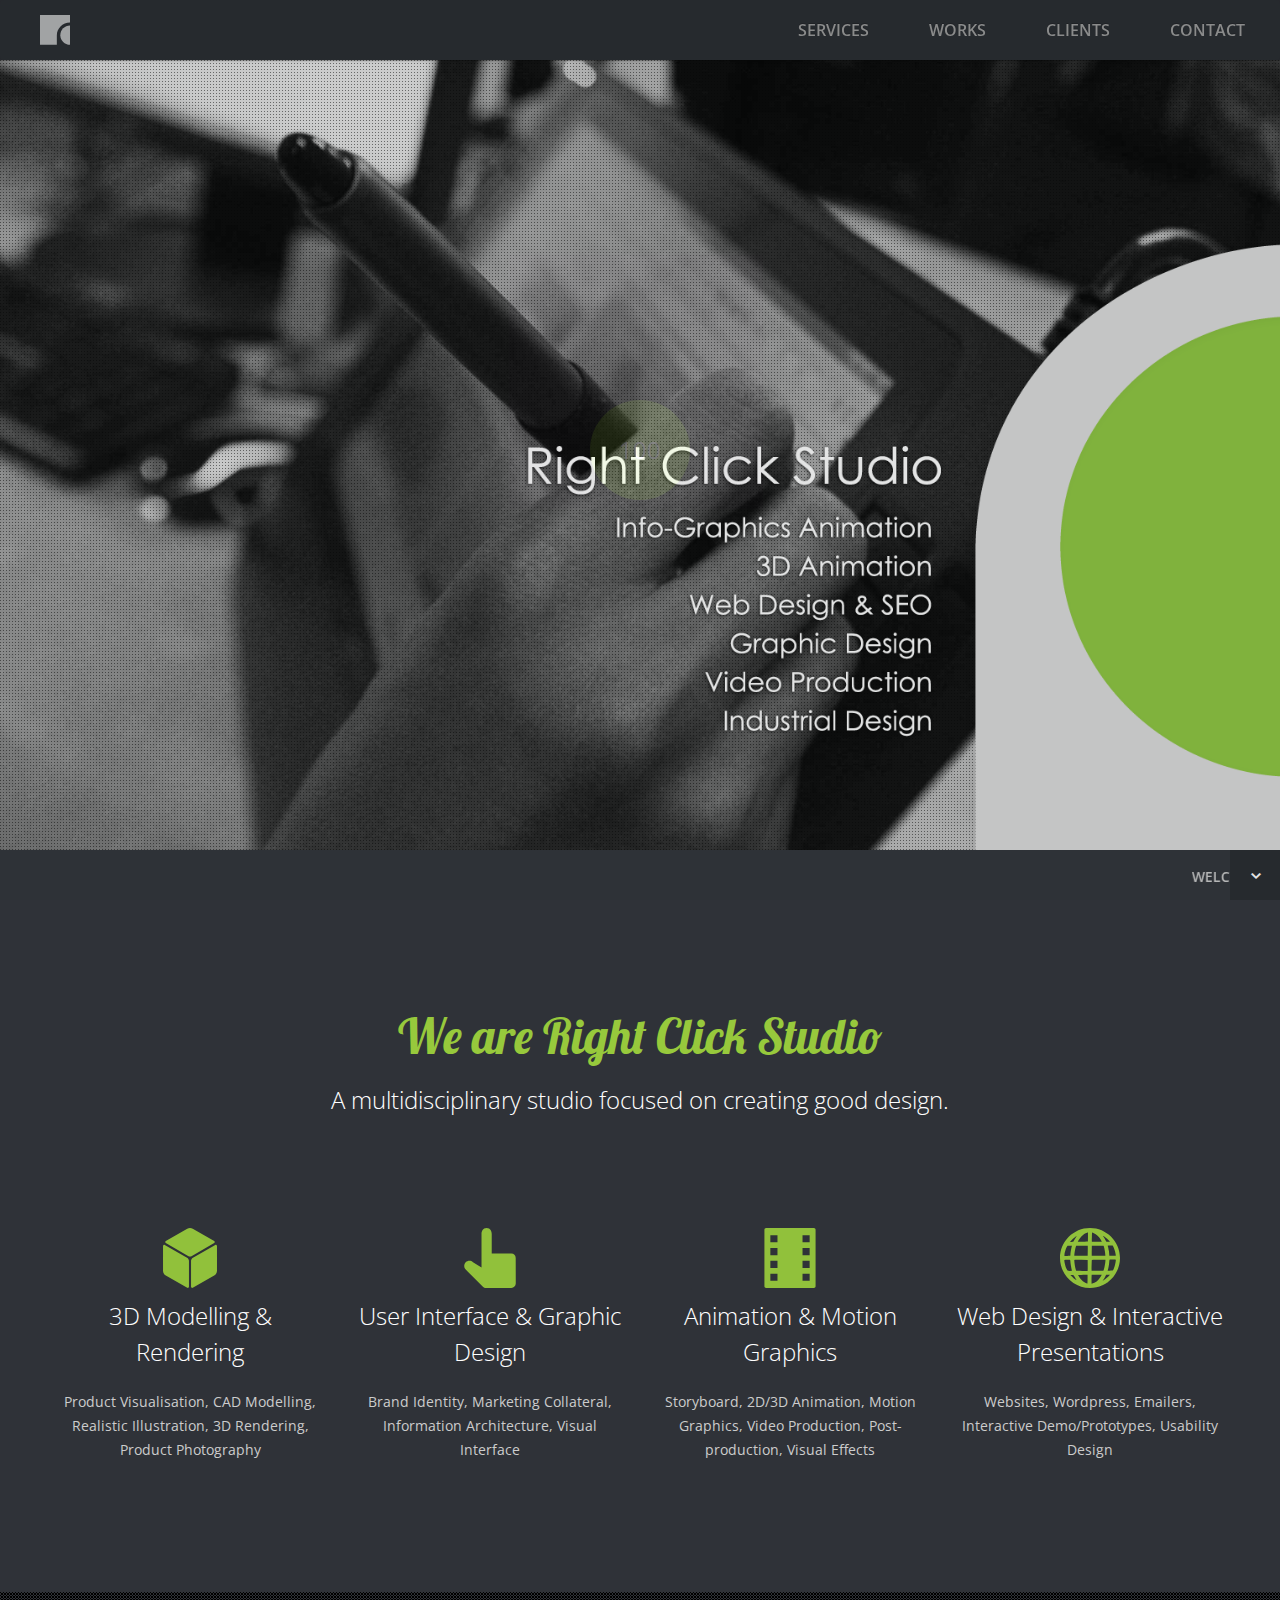
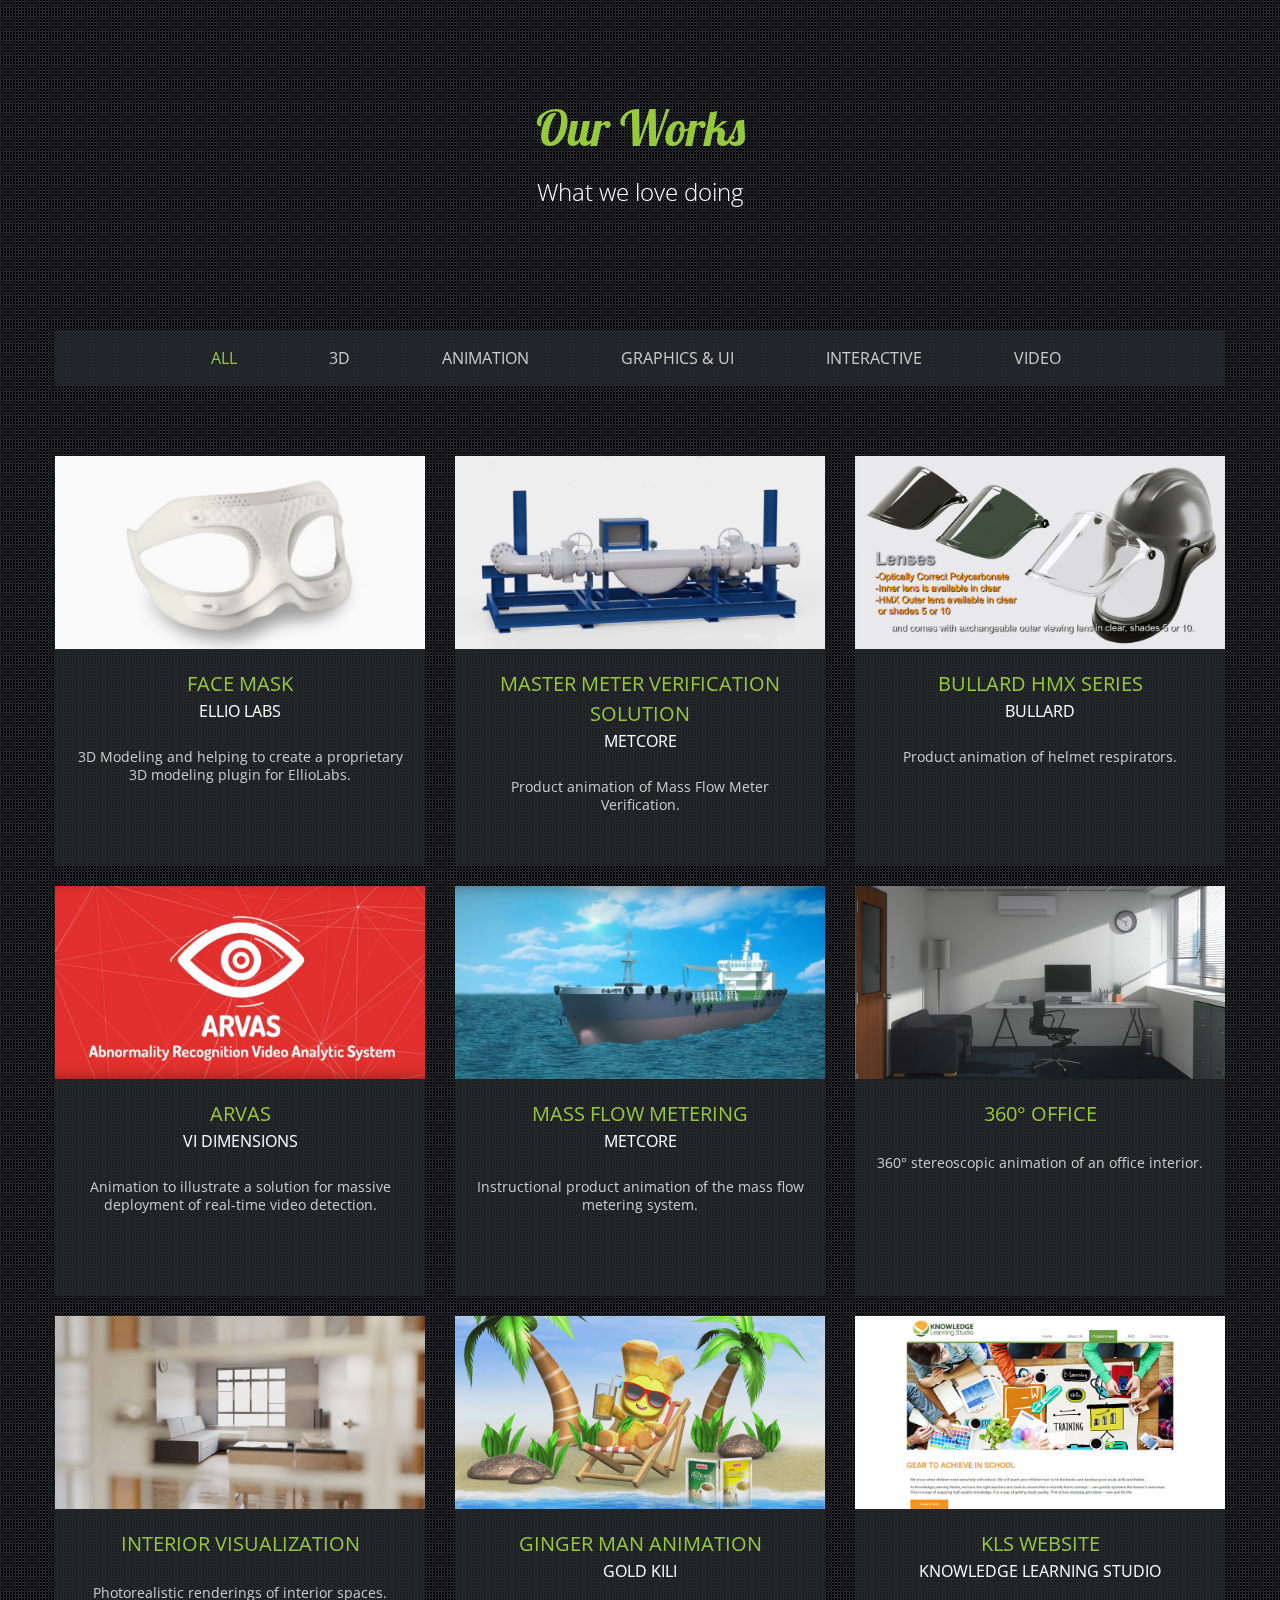
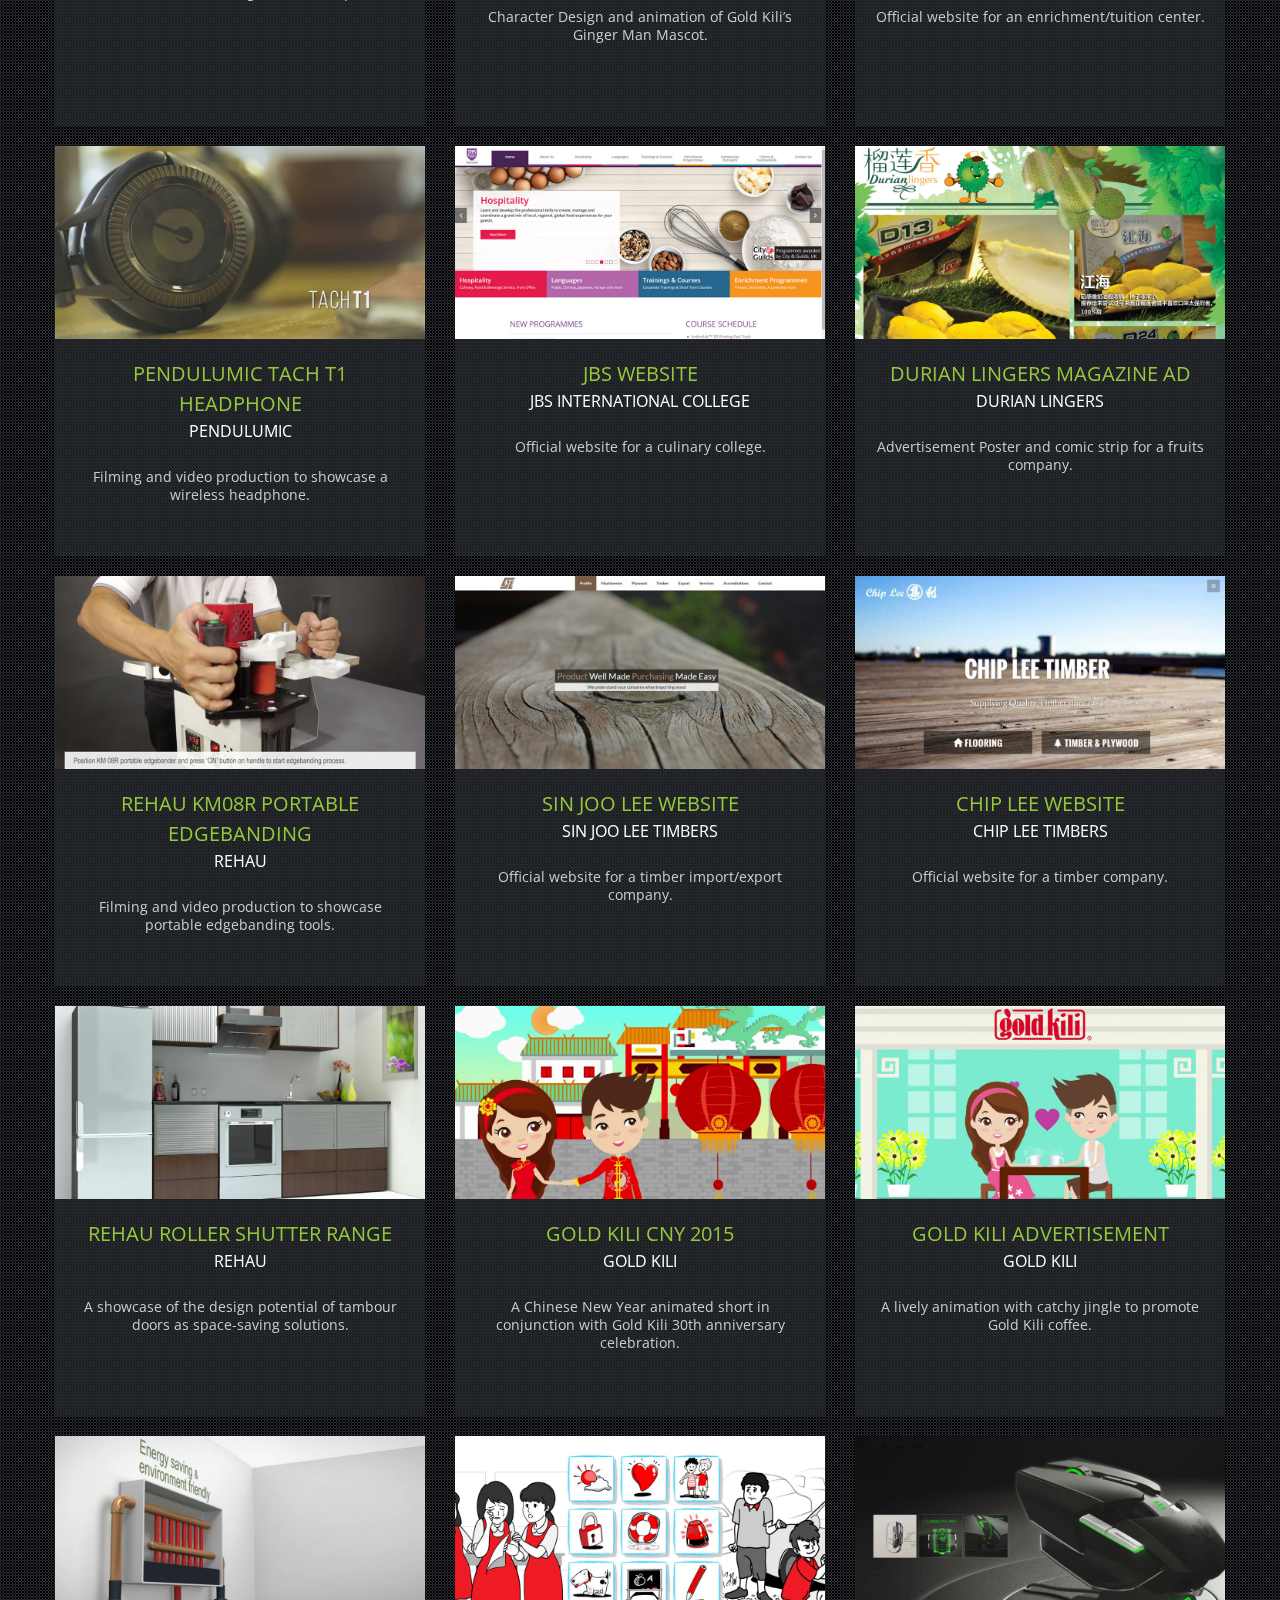
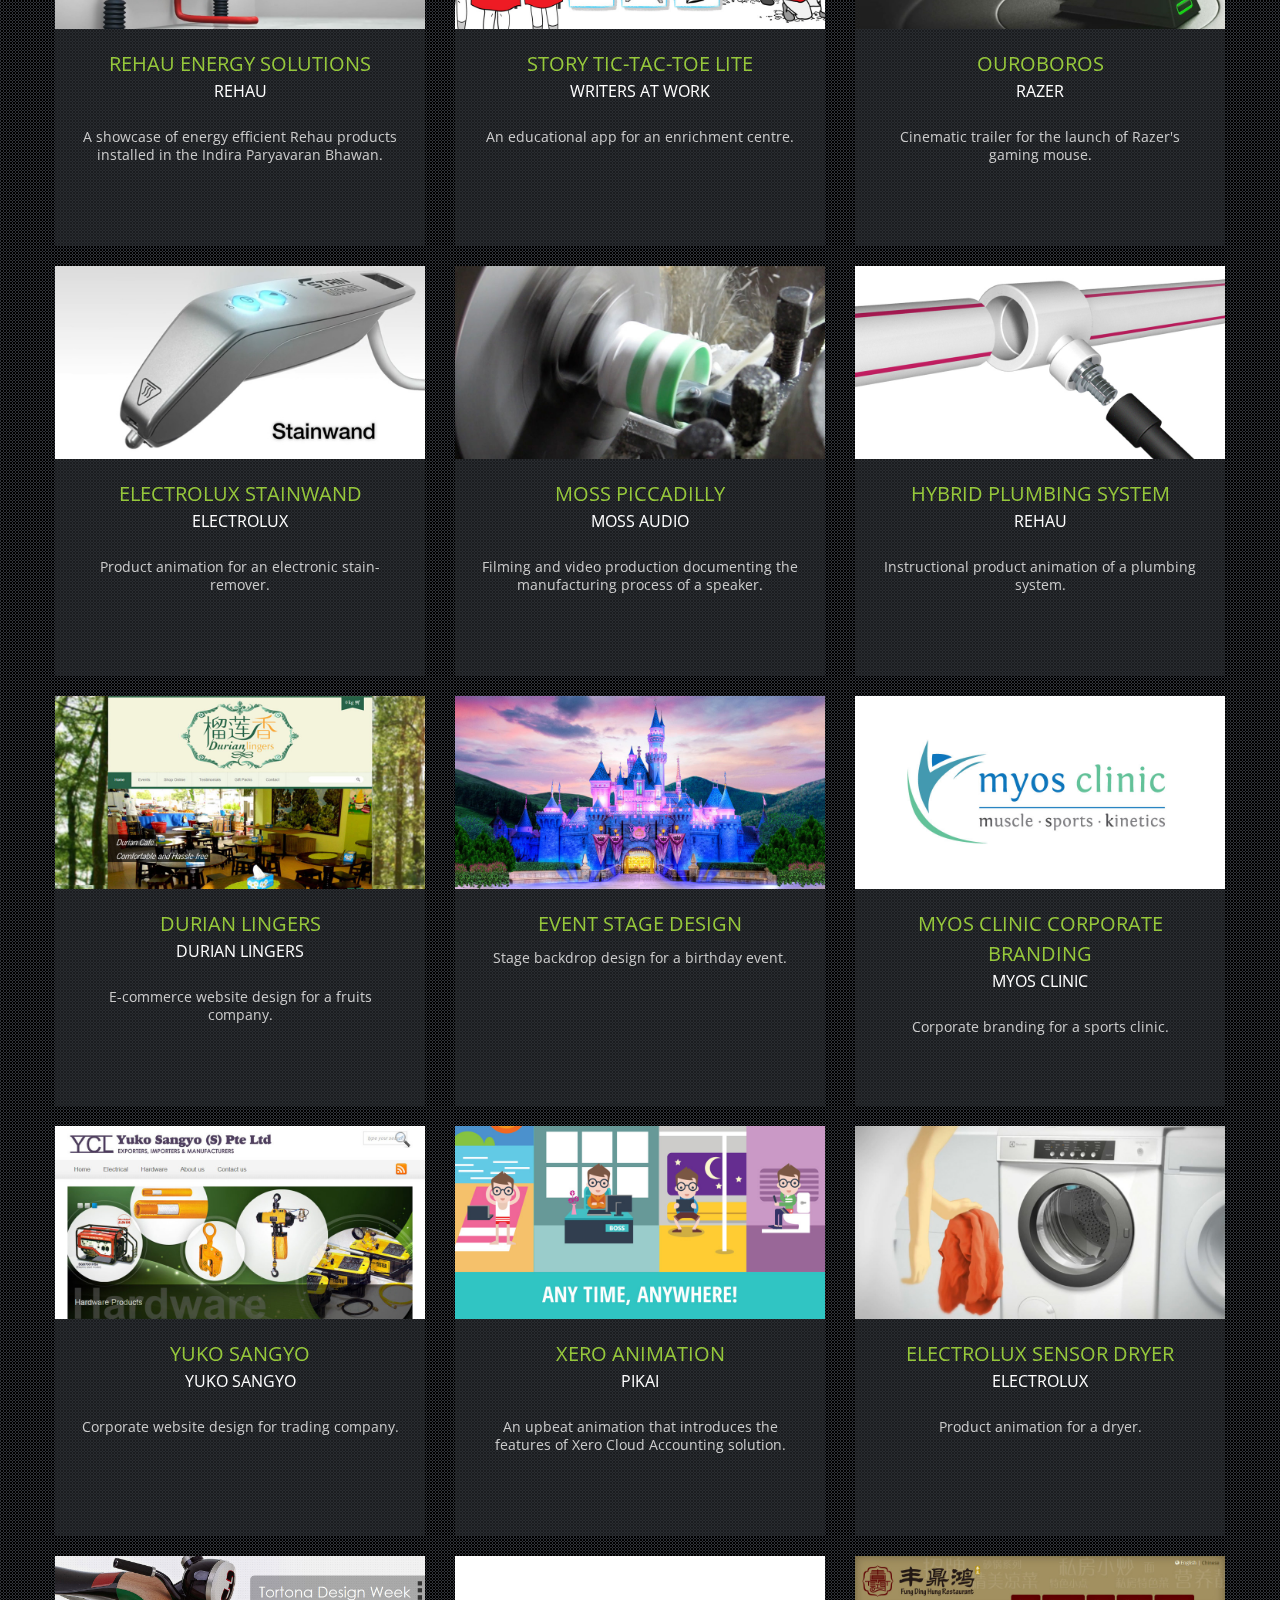
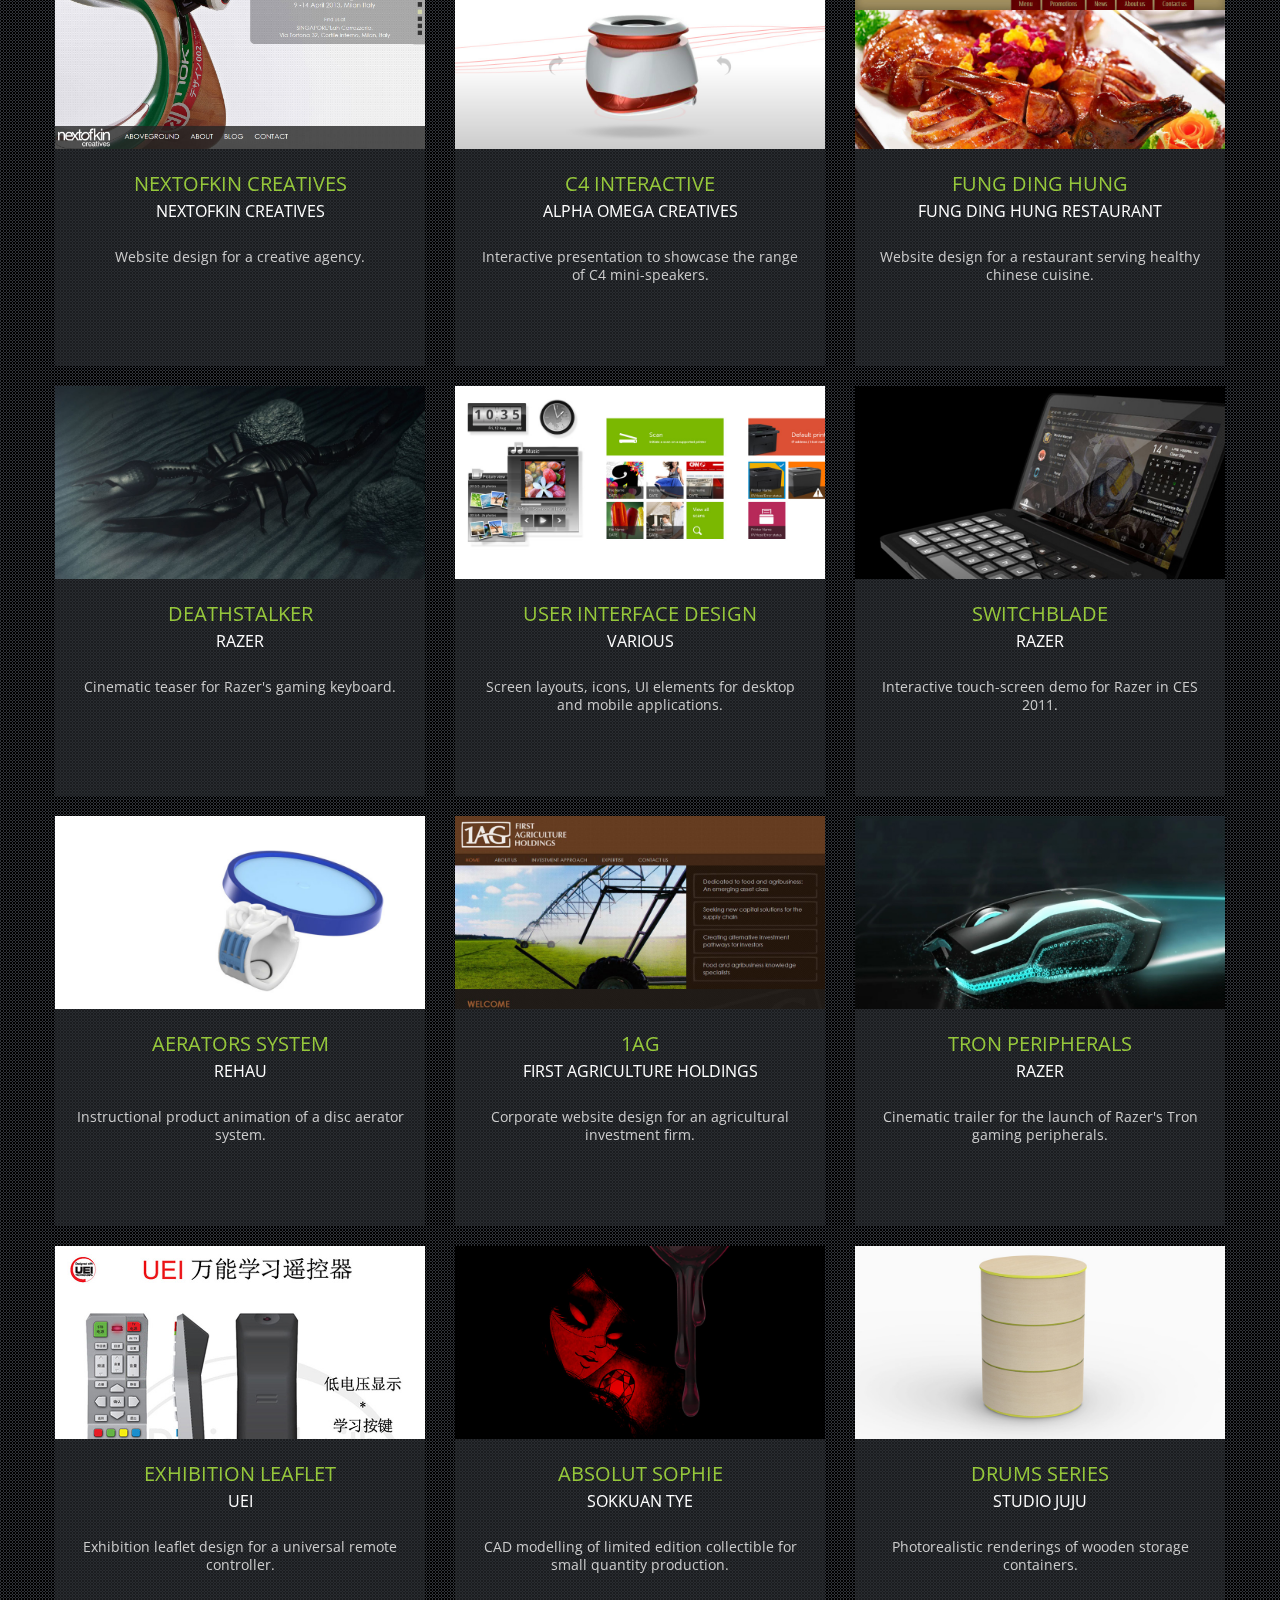
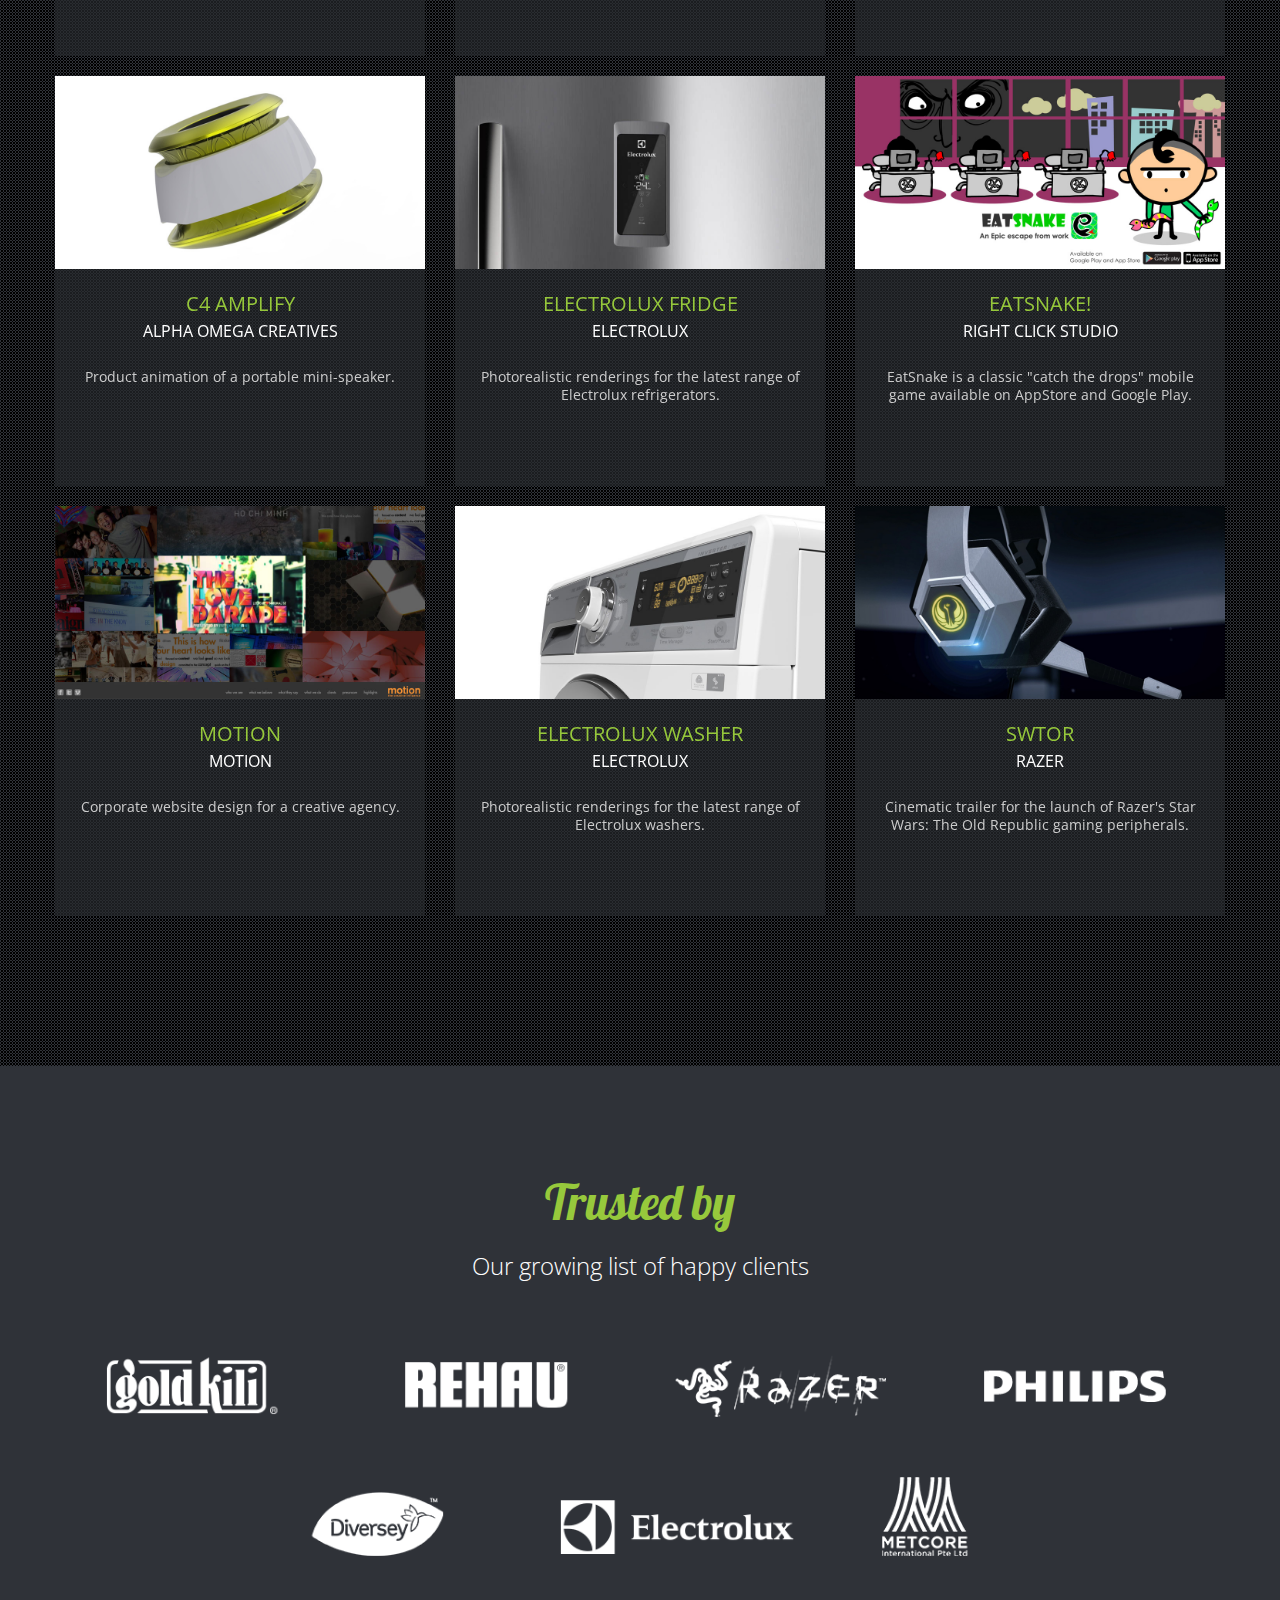
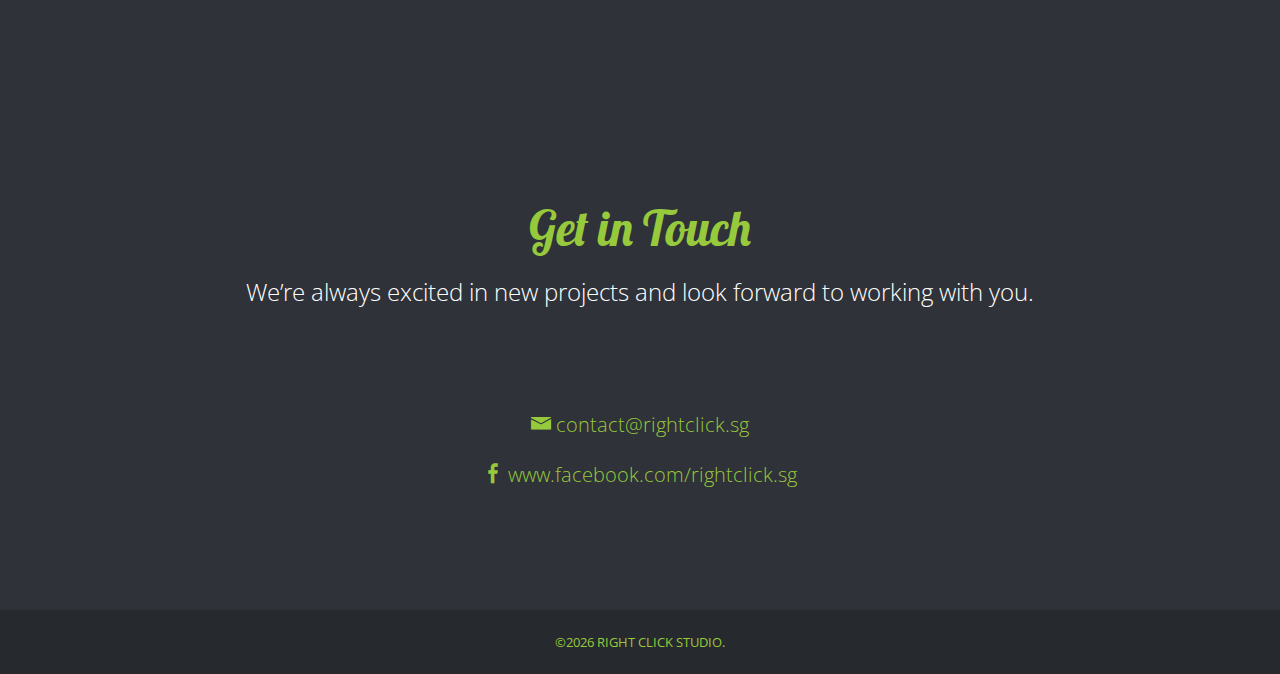
==== commit 20702756: "Update css path" ====
--- a/index.html
+++ b/index.html
@@ -49,7 +49,7 @@
 		<link href="_include/css/bootstrap.min.css" rel="stylesheet" />
 
 		<!-- Main Style -->
-		<link href="_include/css/main.css" rel="stylesheet" />
+		<link href="./_include/css/main.css" rel="stylesheet" />
 
 		<!-- Supersized -->
 		<link href="_include/css/supersized.css" rel="stylesheet" />
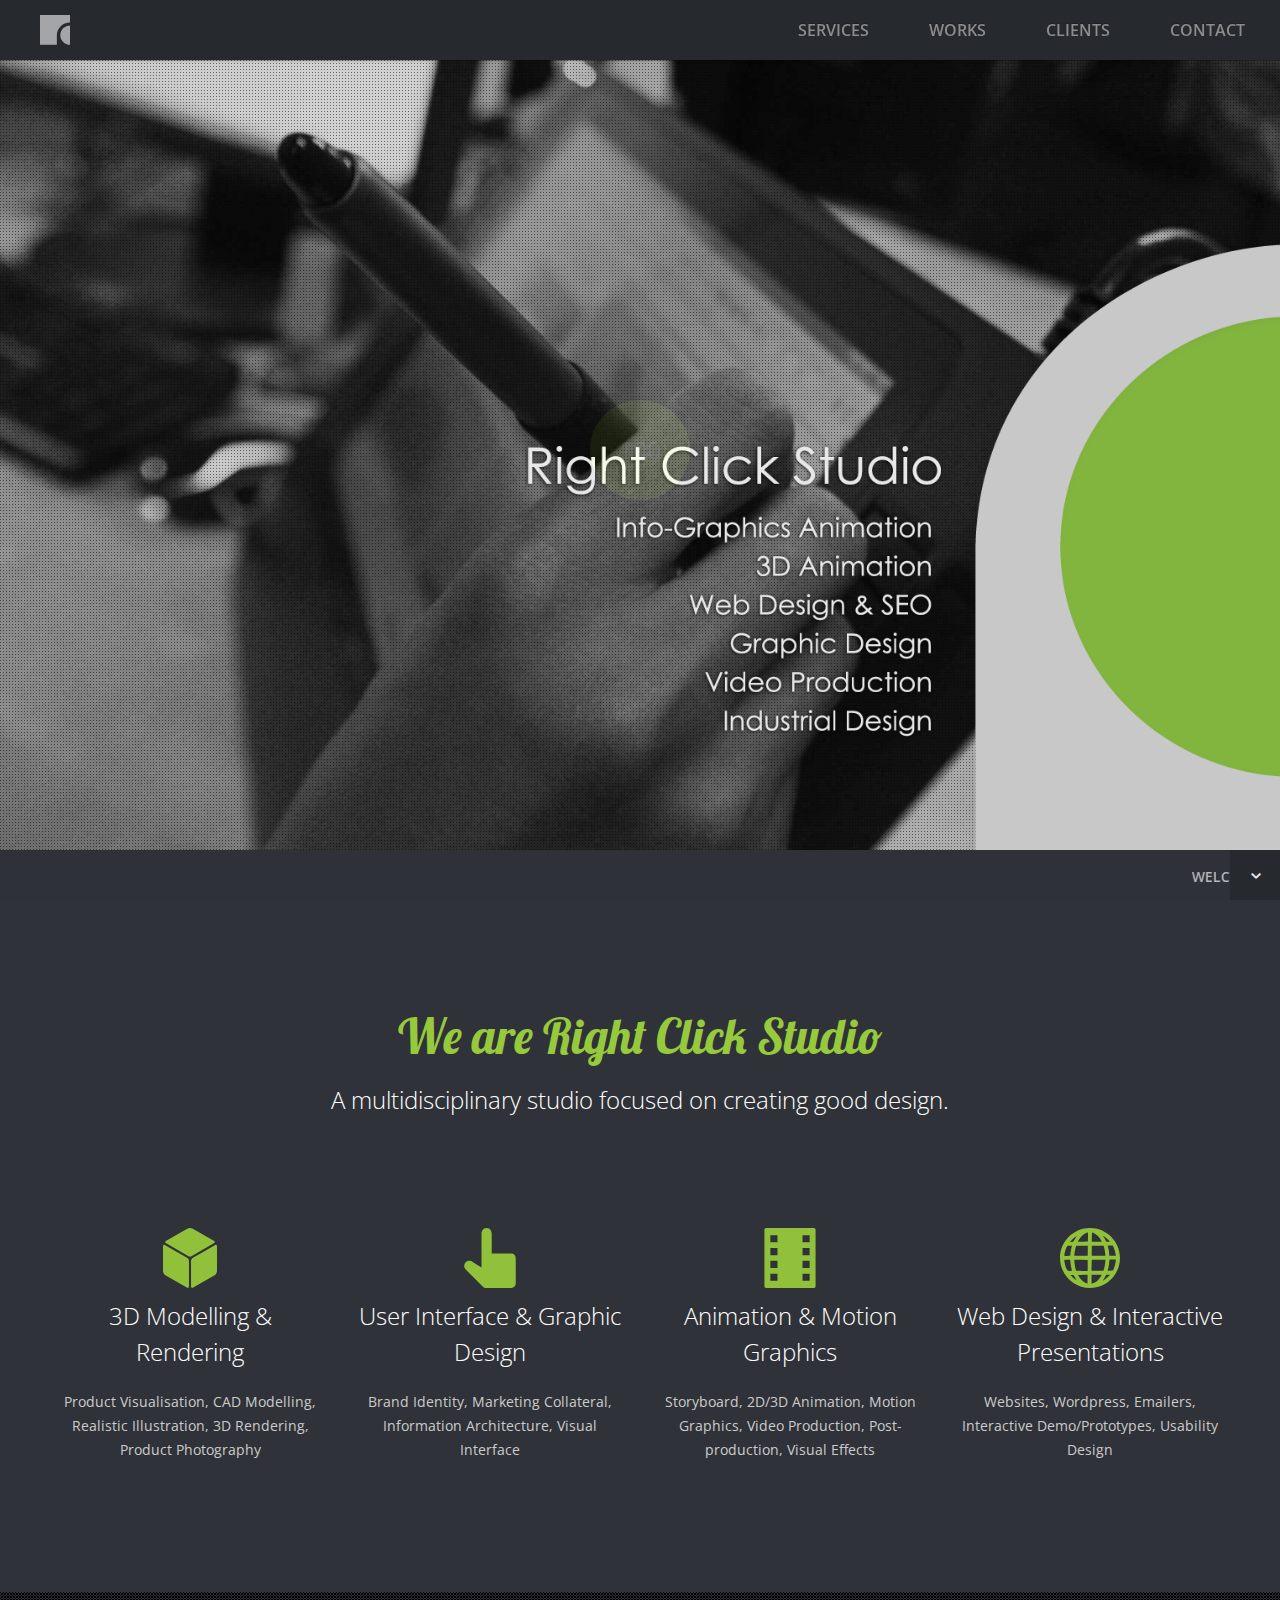
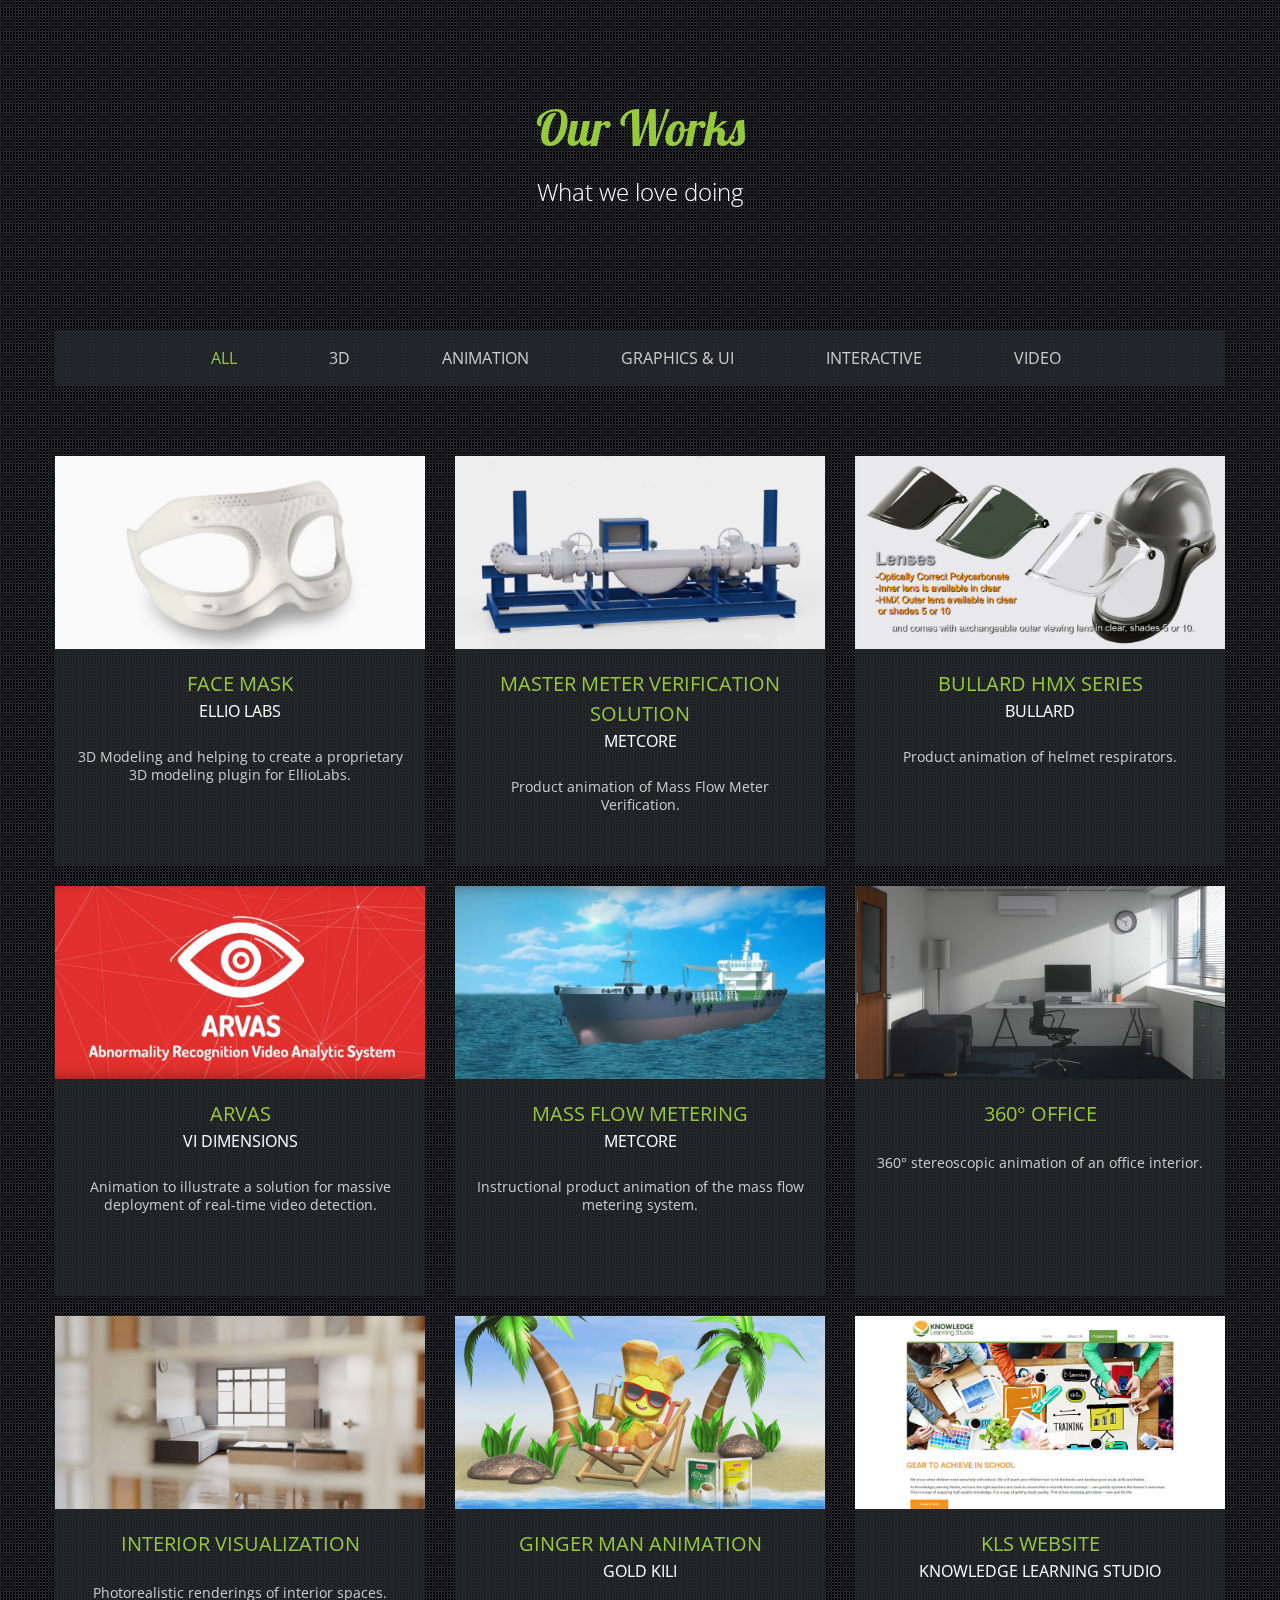
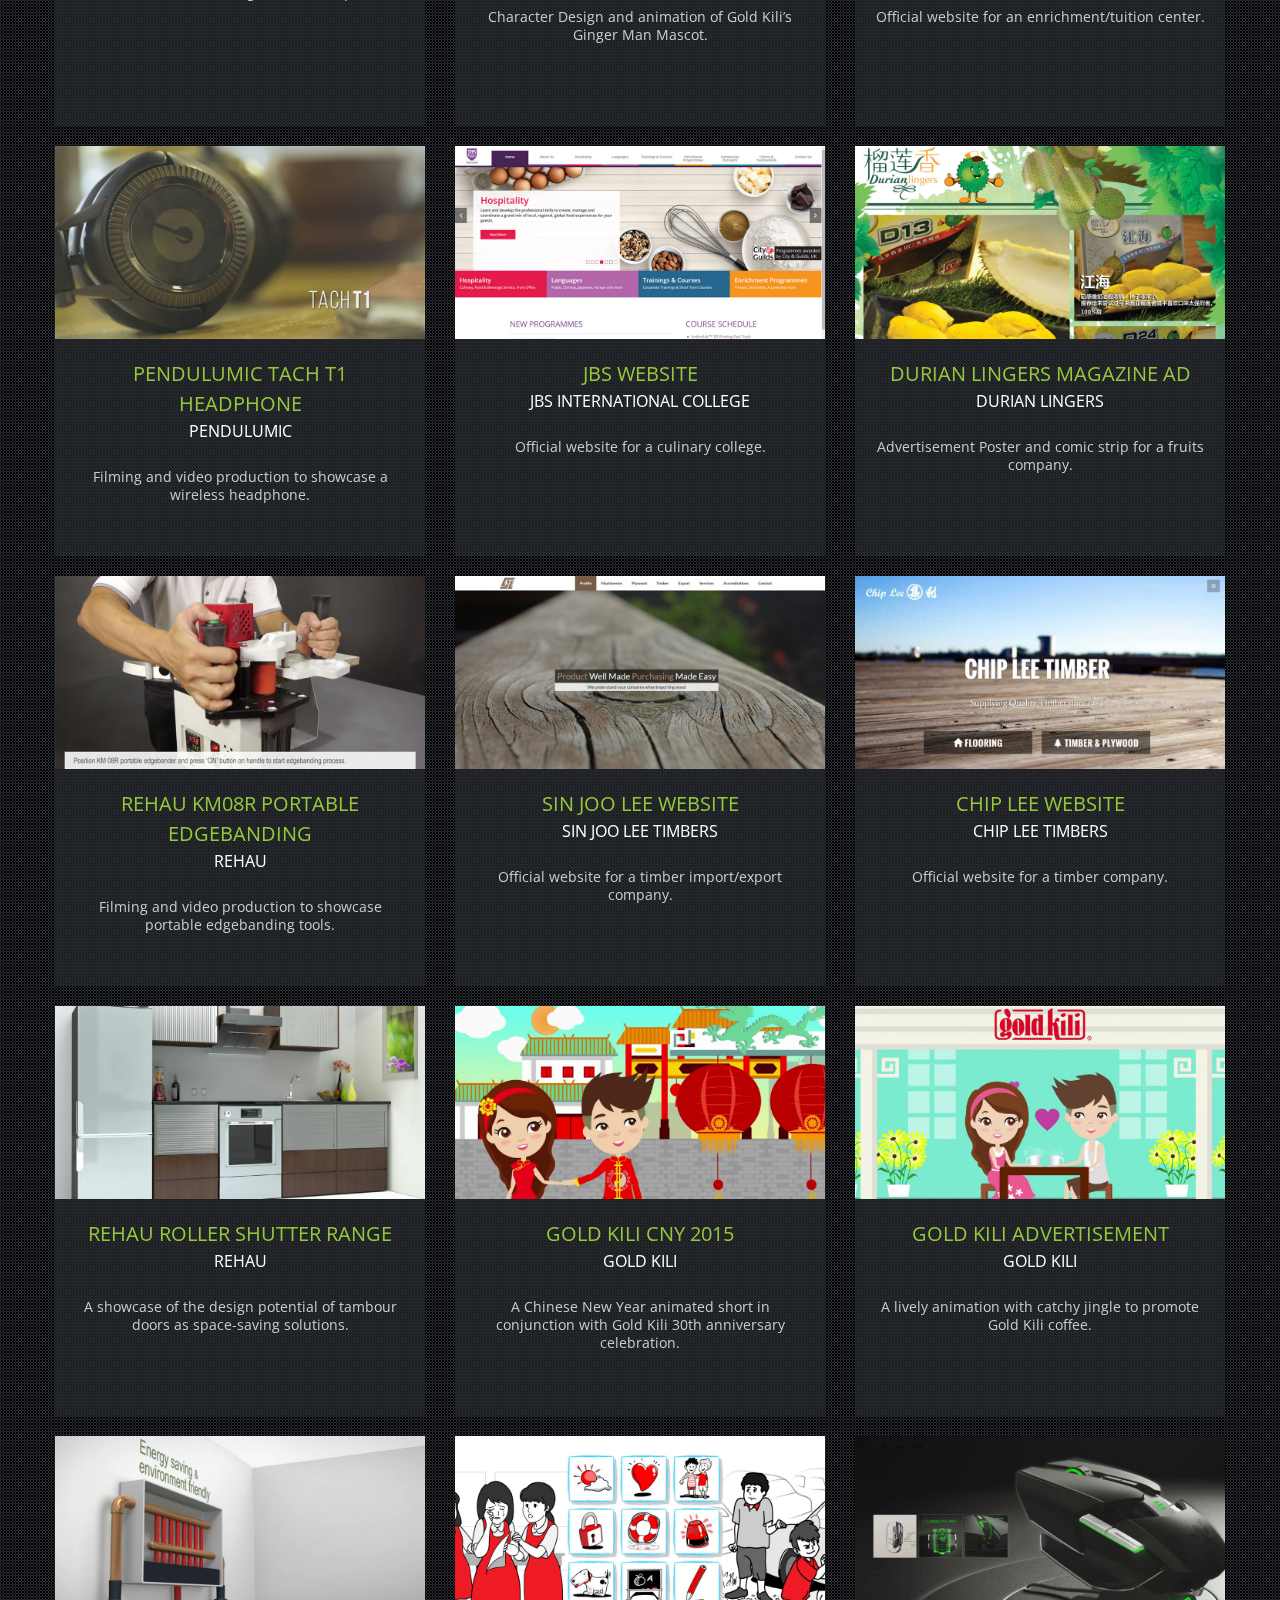
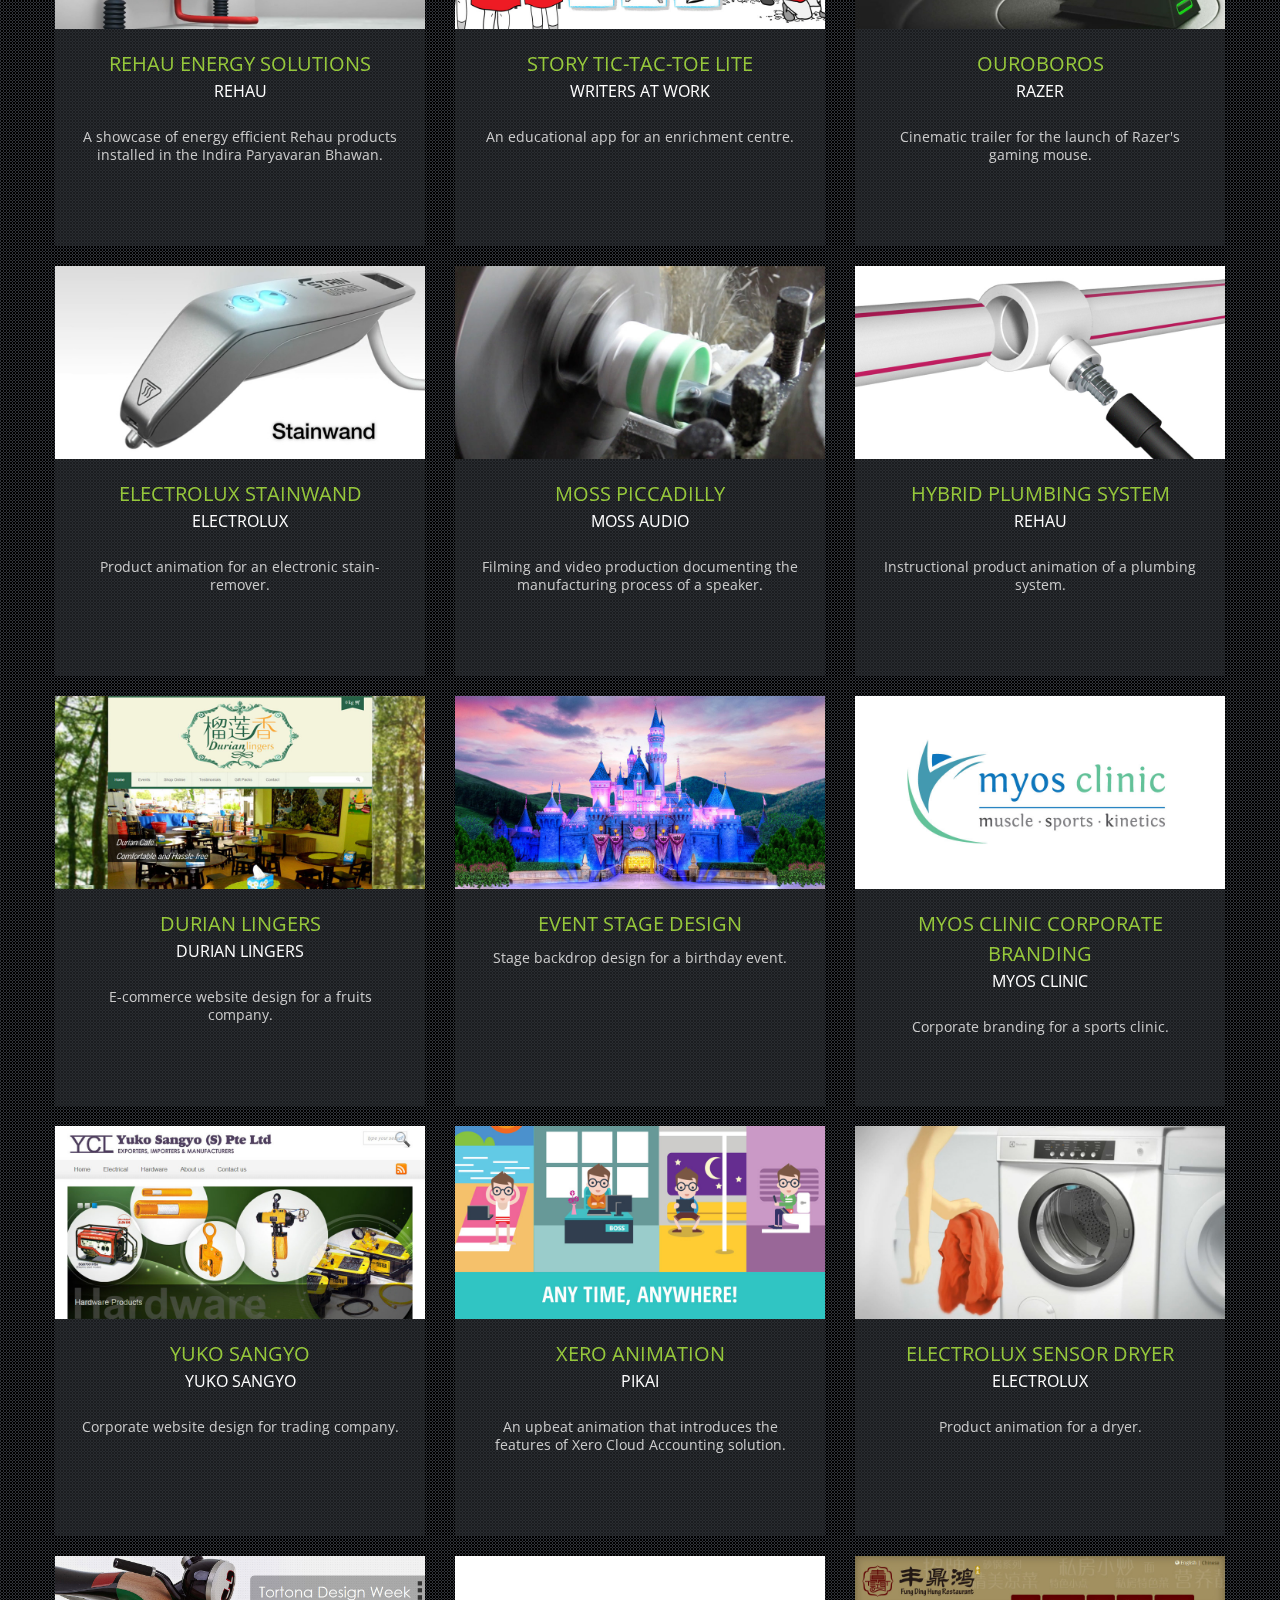
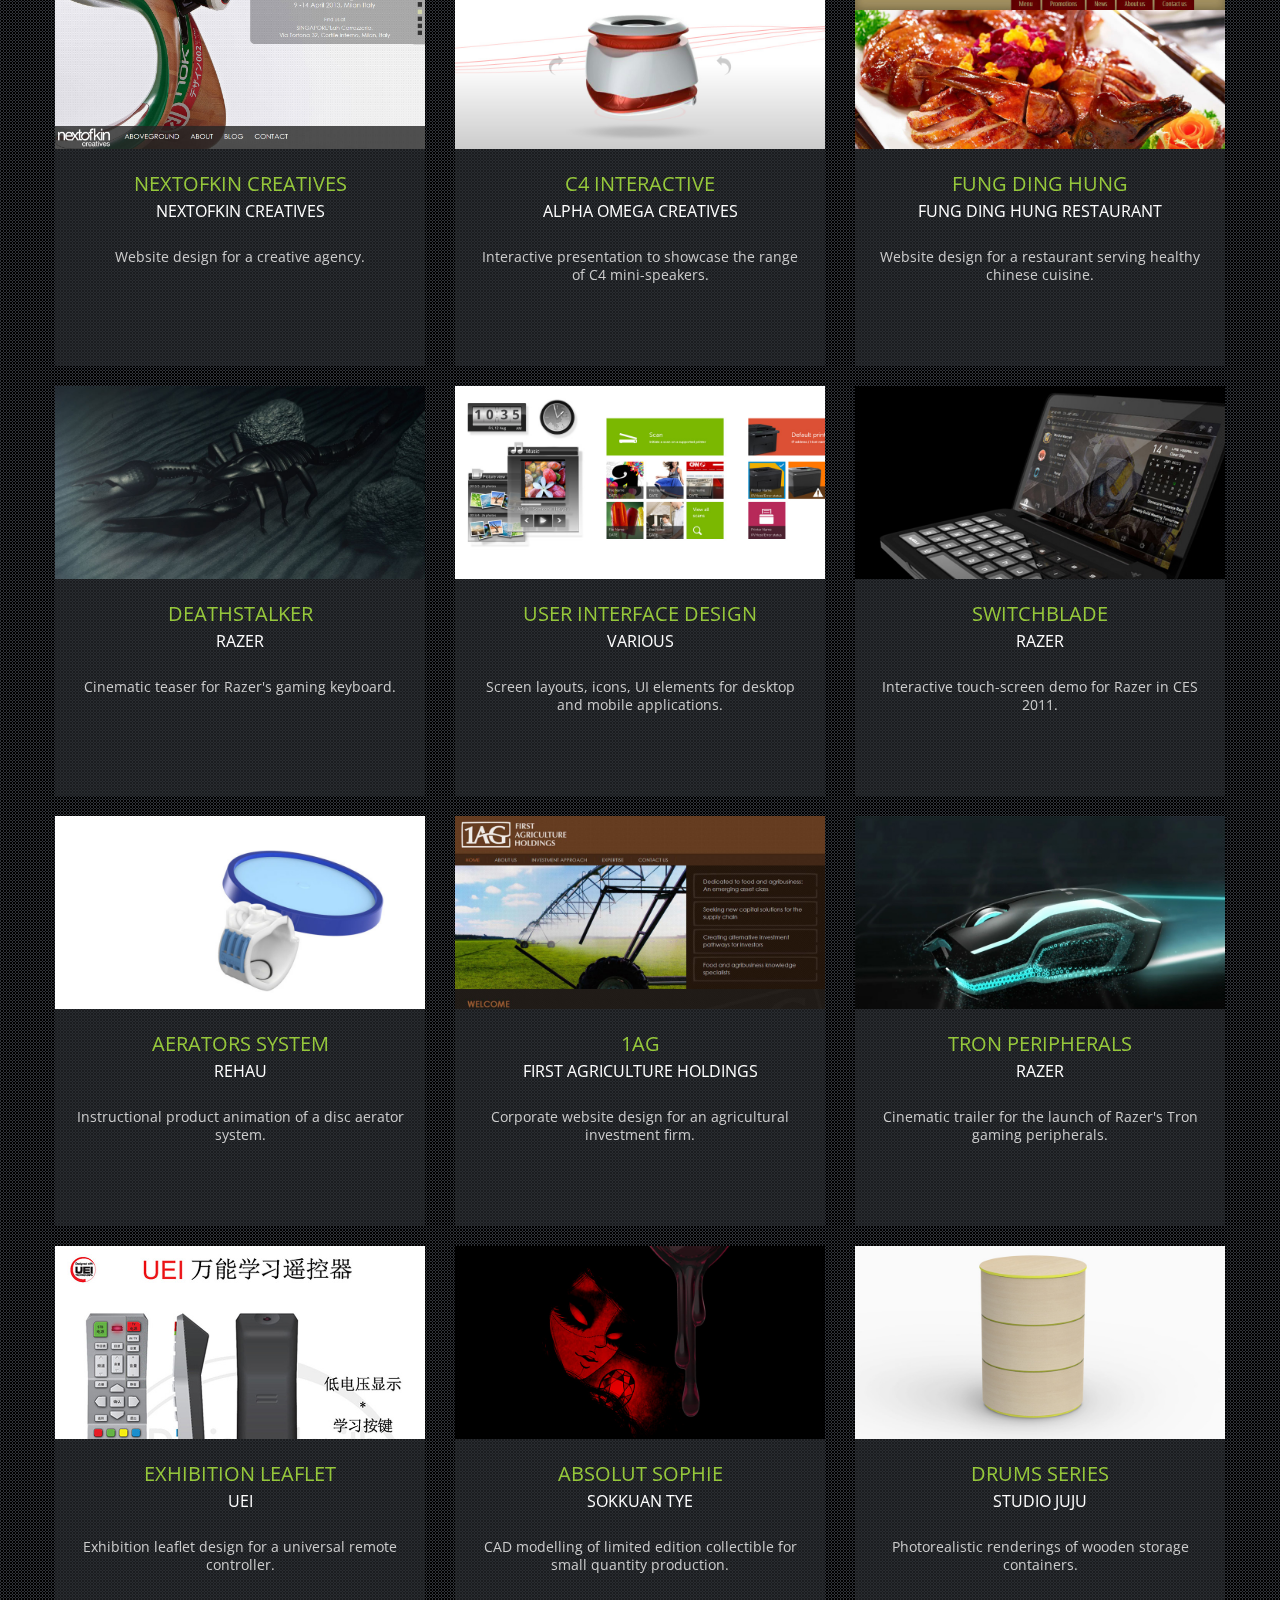
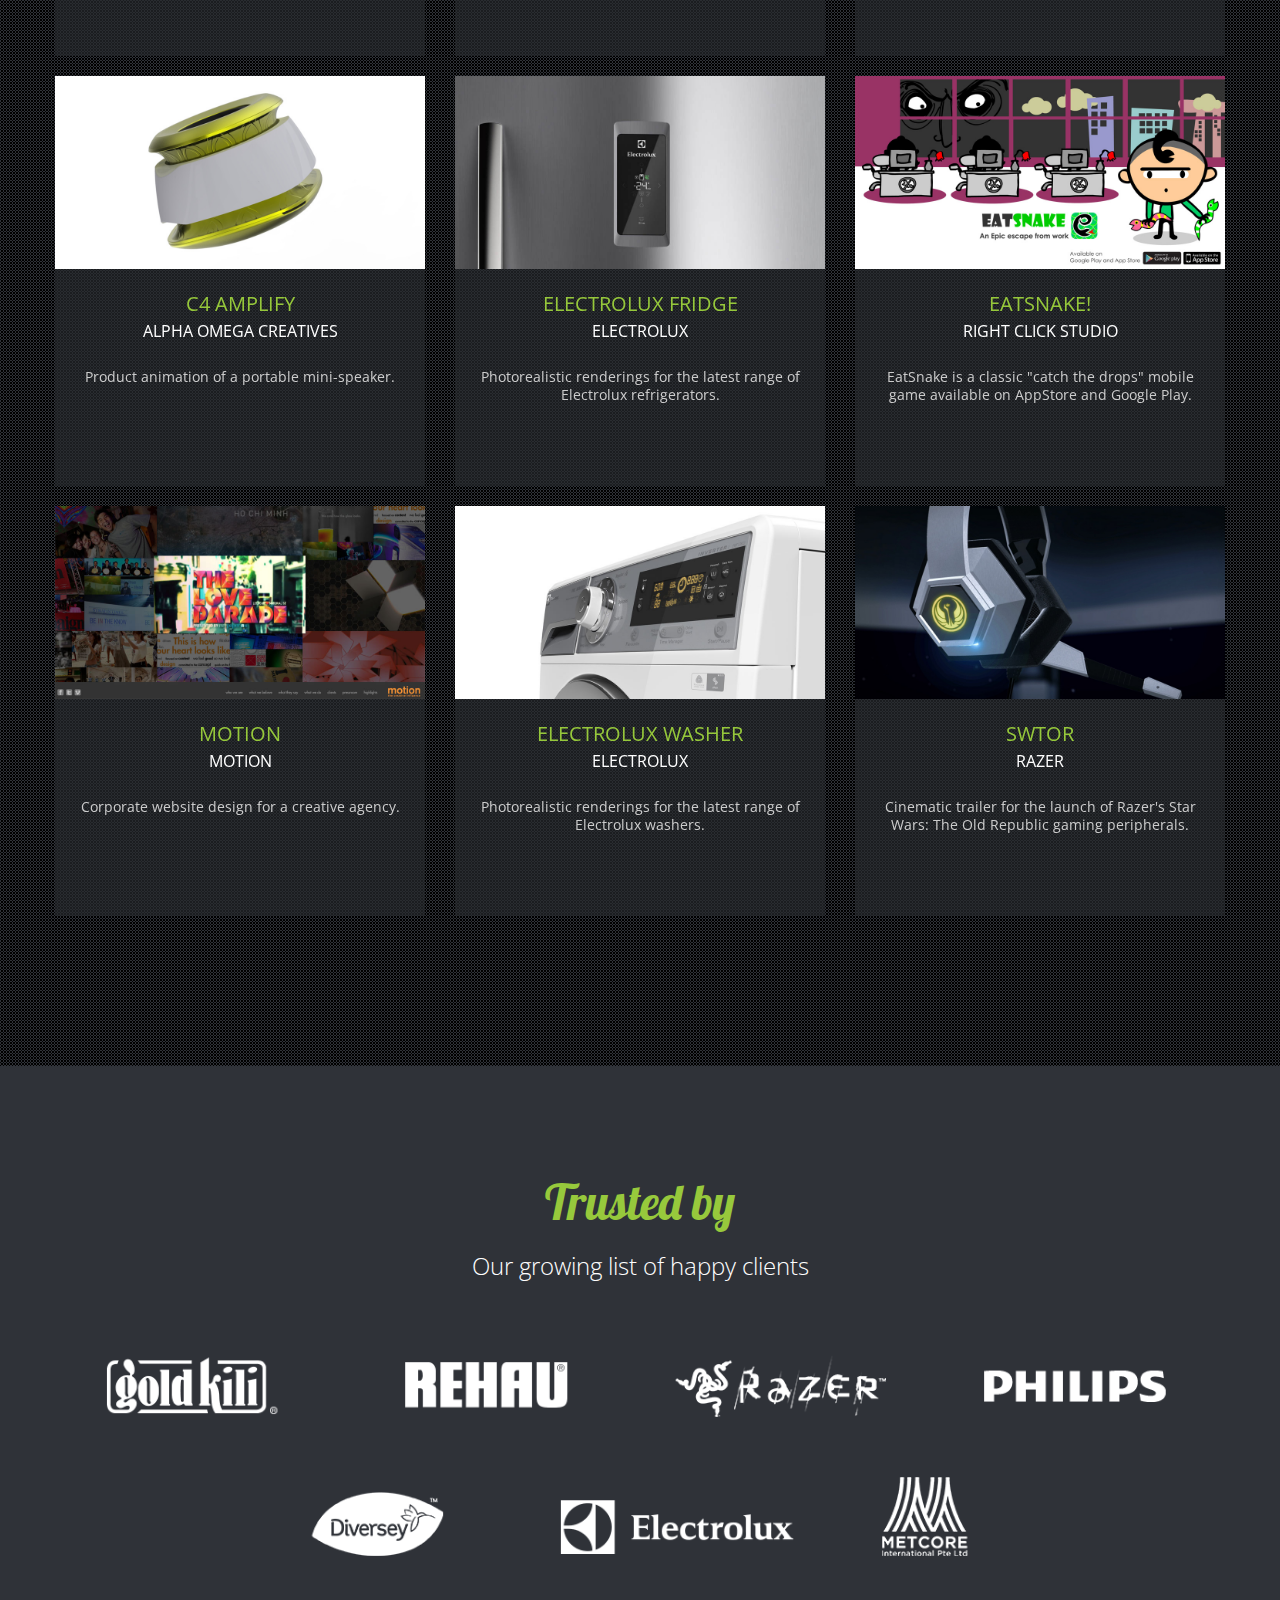
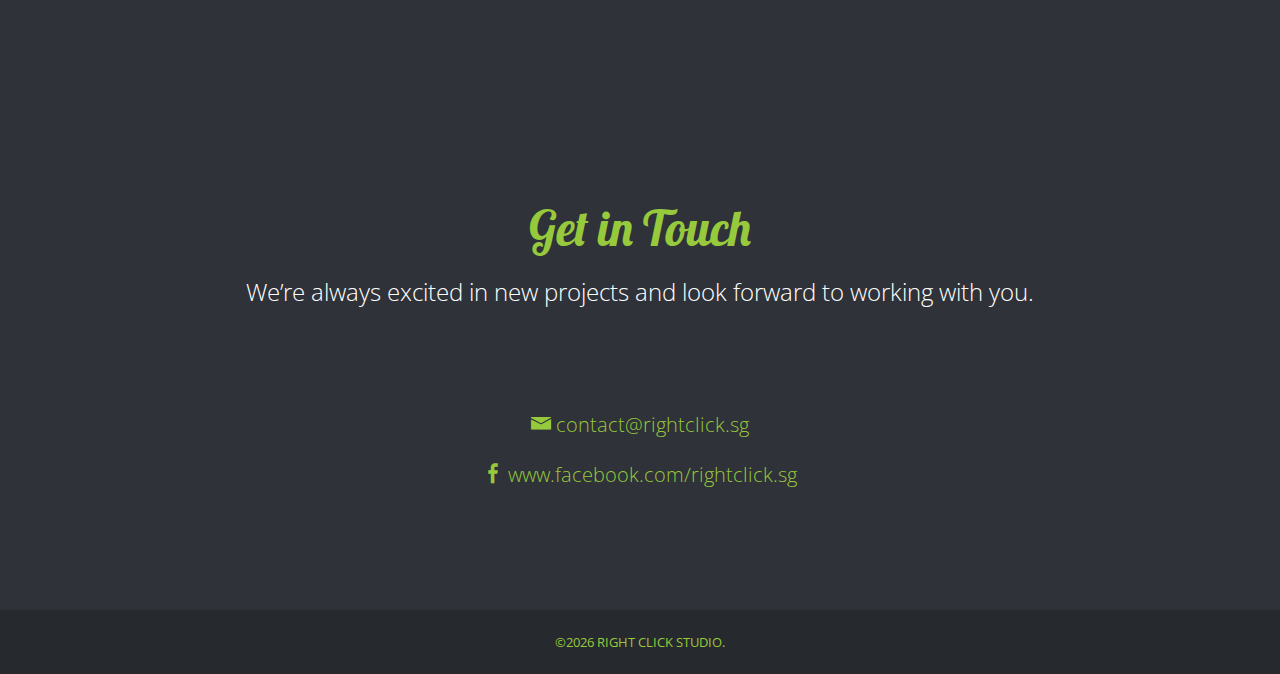
==== commit 15cd9df9: "Revert css path" ====
--- a/index.html
+++ b/index.html
@@ -49,7 +49,7 @@
 		<link href="_include/css/bootstrap.min.css" rel="stylesheet" />
 
 		<!-- Main Style -->
-		<link href="./_include/css/main.css" rel="stylesheet" />
+		<link href="_include/css/main.css" rel="stylesheet" />
 
 		<!-- Supersized -->
 		<link href="_include/css/supersized.css" rel="stylesheet" />
